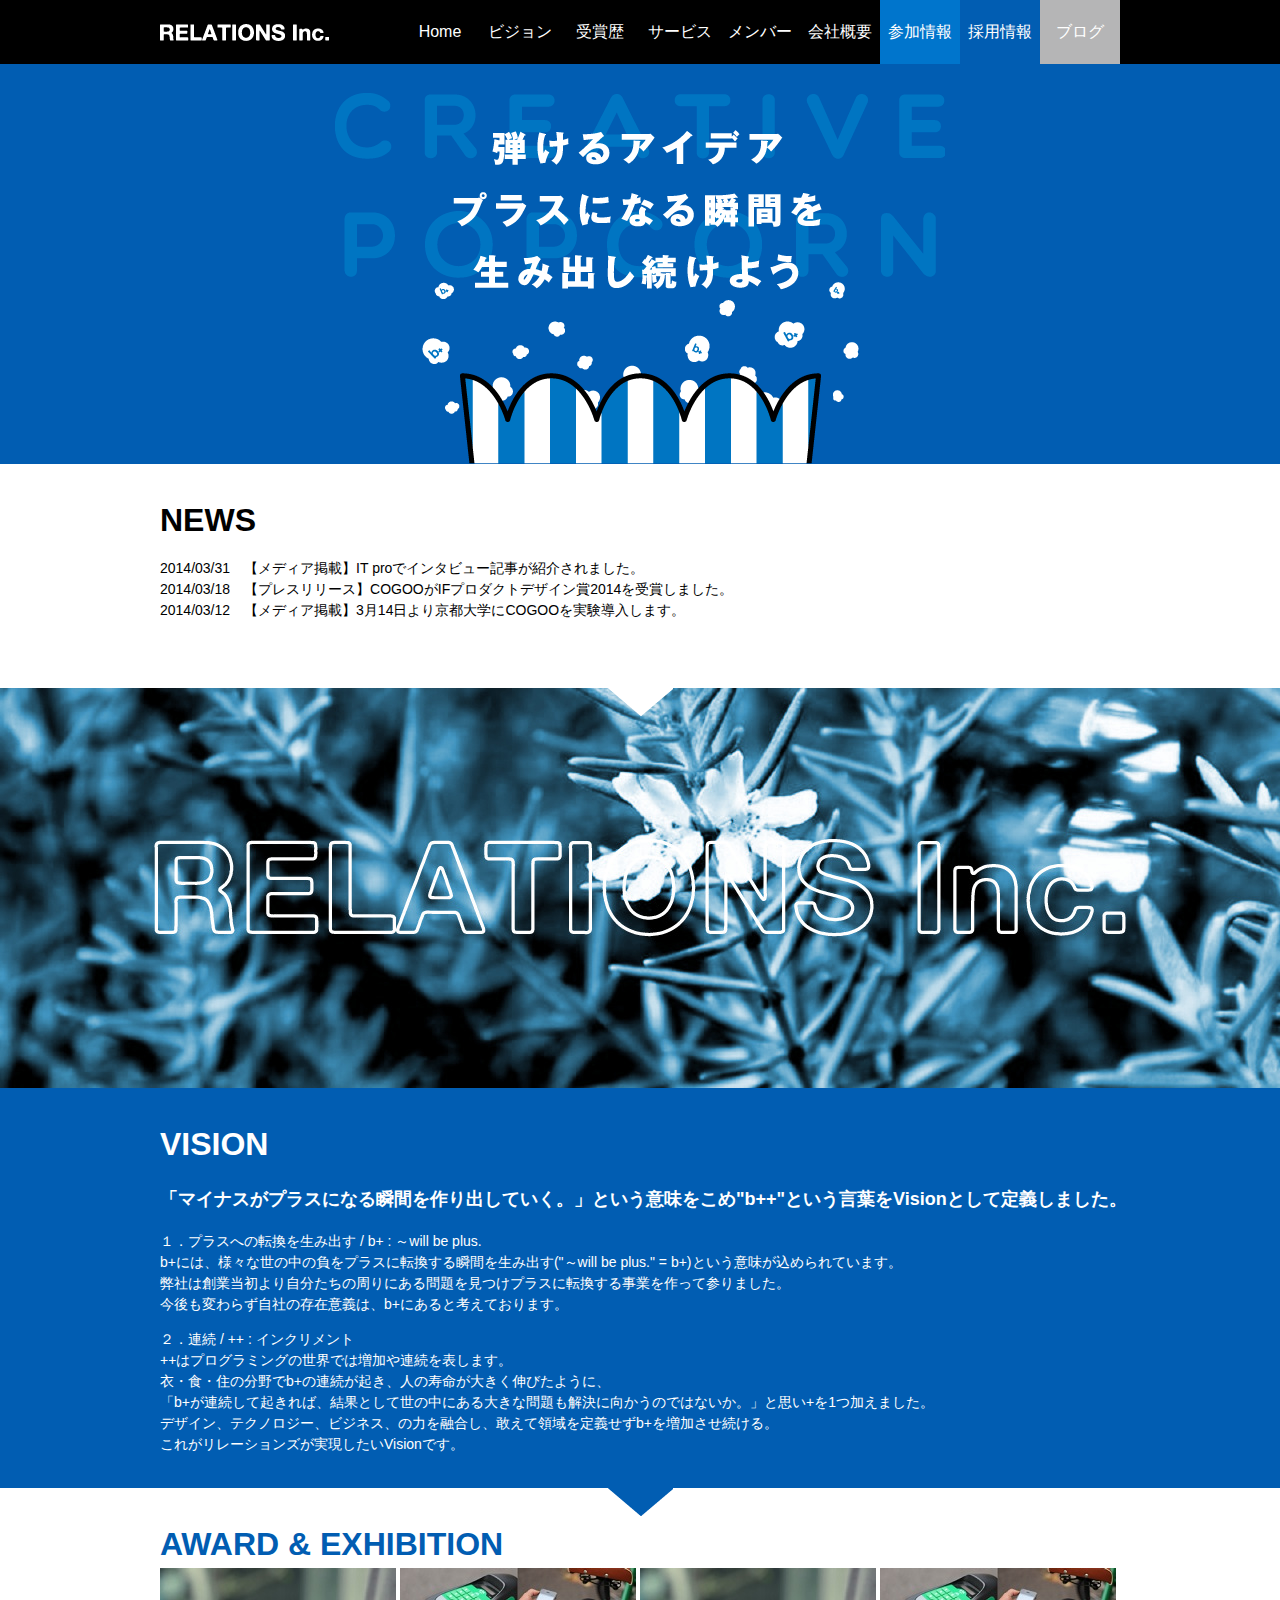
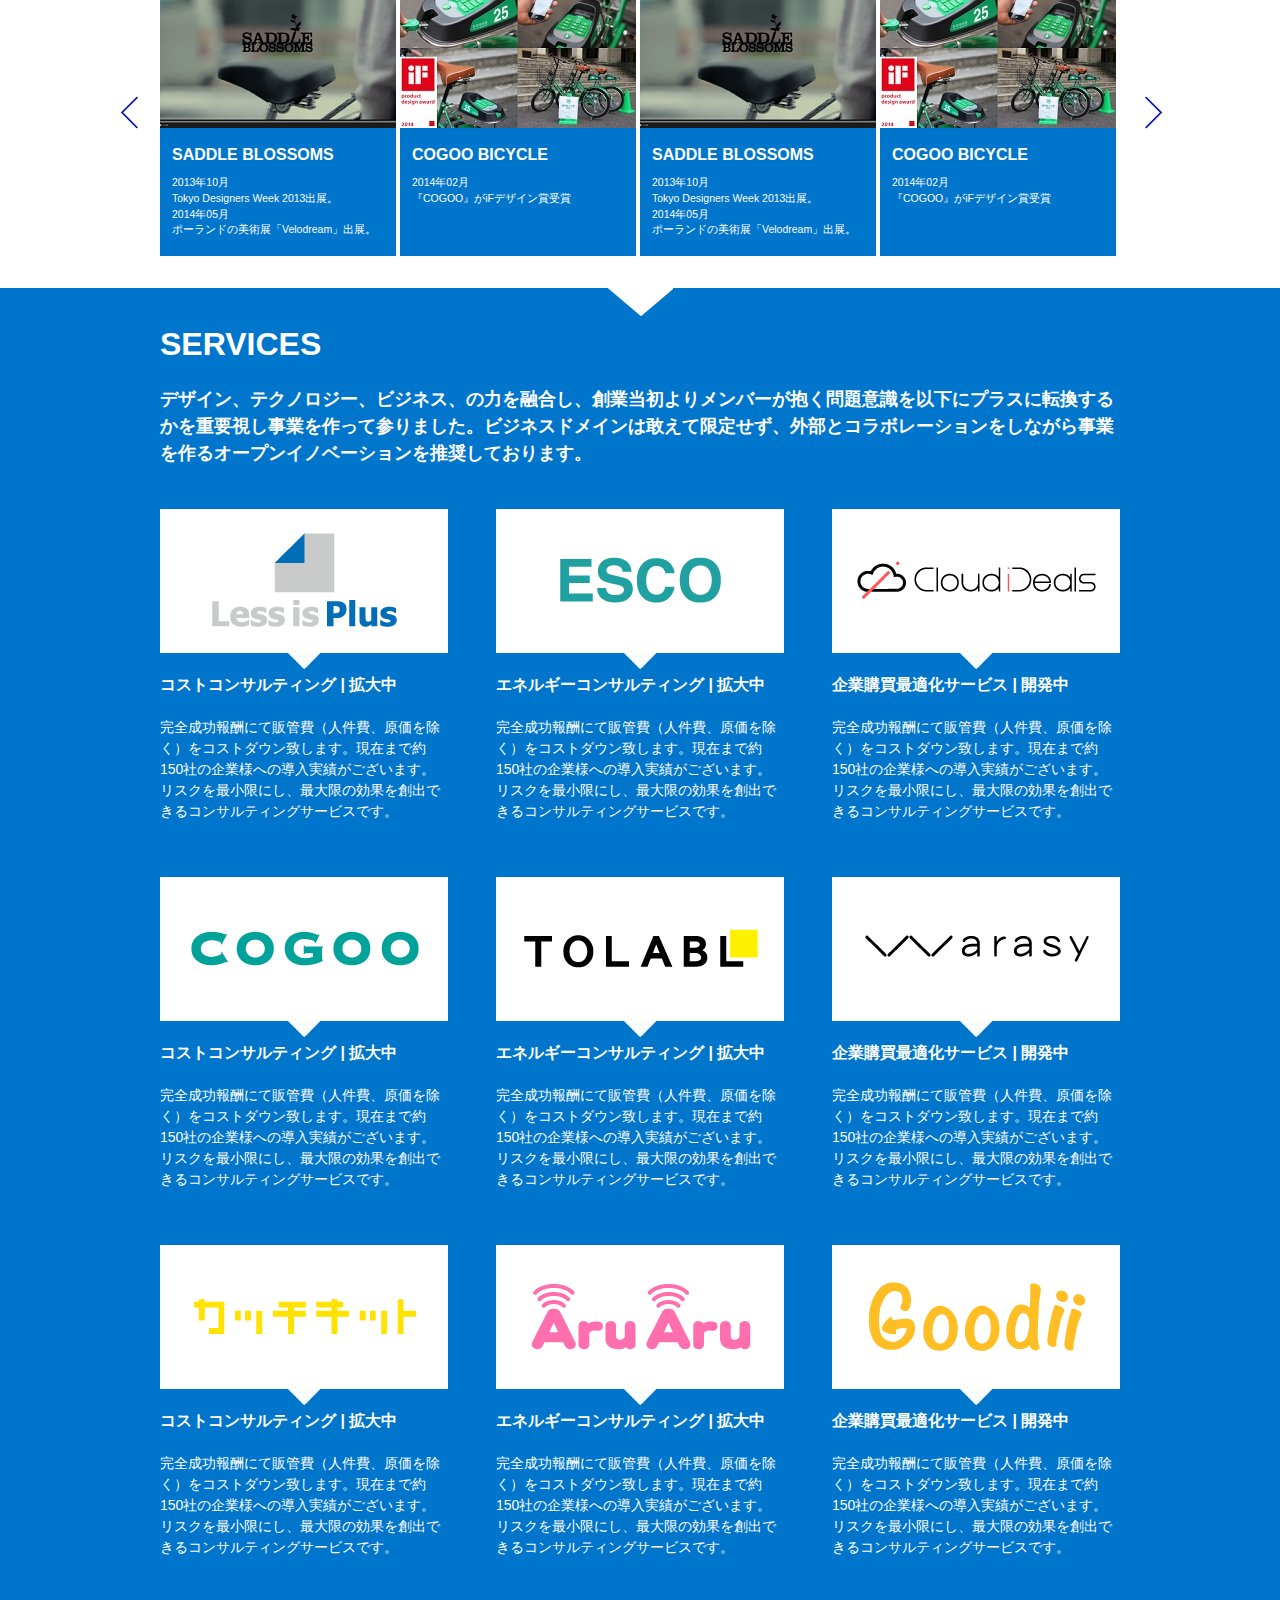
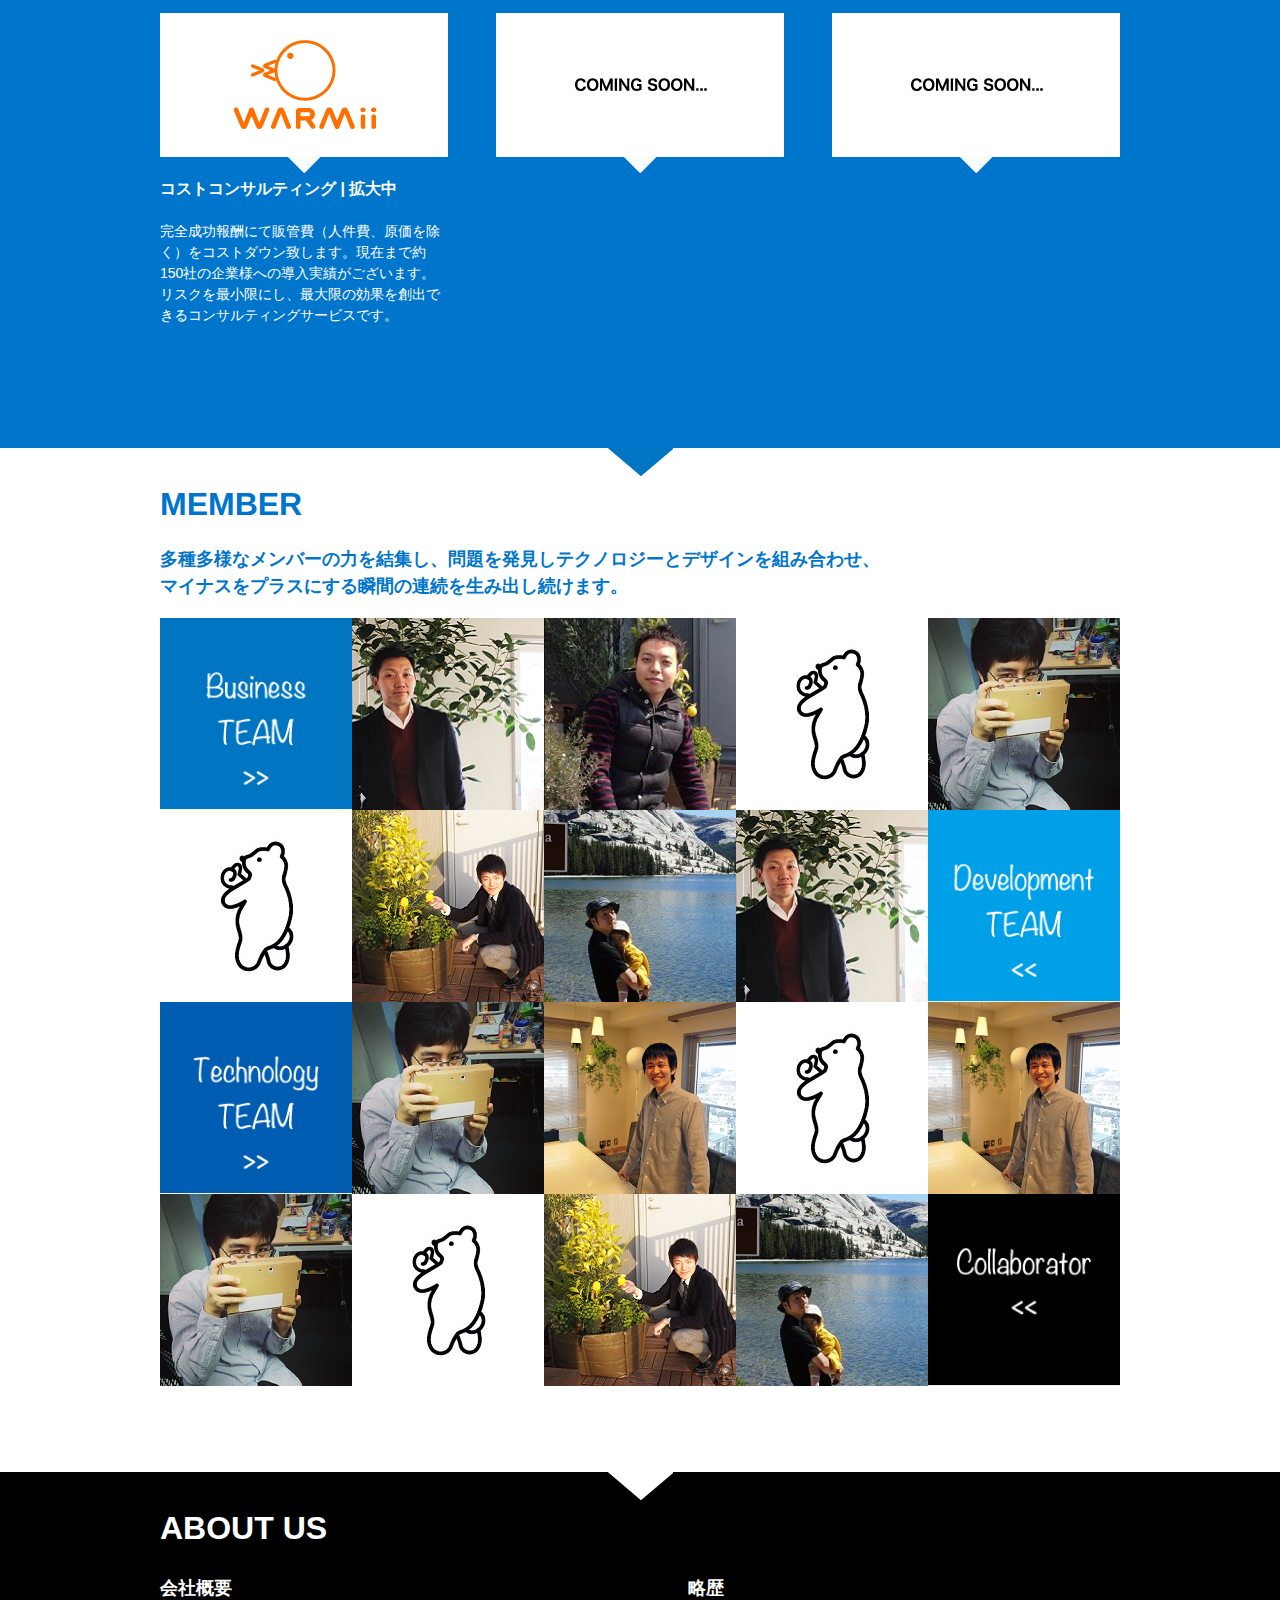
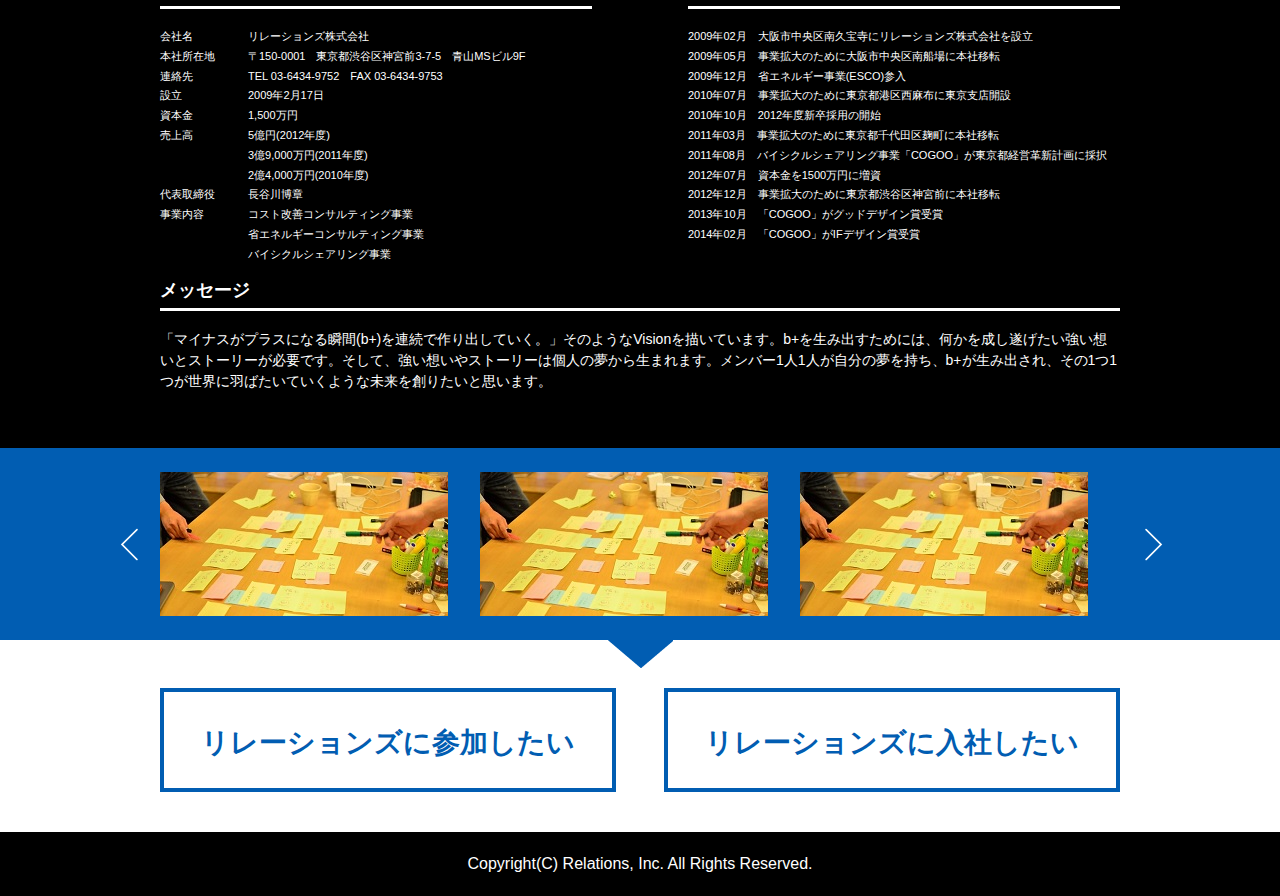
==== index.html @ 0994014a "first." ====
<!DOCTYPE html>
<html lang="ja">

<head>
  	<meta charset="utf-8">
  	<title>Realtions, Inc.</title>
  	<link rel="stylesheet" href="style.css" />
<script type="text/javascript" src="http://ajax.googleapis.com/ajax/libs/jquery/1.10.2/jquery.min.js"></script>
	<script type="text/javascript" src="script.js"></script>
</head>

<body>

<div id="menu">
<div id="menu_inner">
	<div id="logo"></div>
	<ul id="menu_list">
		<li><a href="#home">Home</a></li>
		<li><a href="#vision">ビジョン</a></li>
		<li><a href="#award">受賞歴</a></li>
		<li><a href="#service">サービス</a></li>
		<li><a href="#member">メンバー</a></li>
		<li><a href="#aboutus">会社概要</a></li>
		<li class="join">参加情報</li>
		<li class="recruit">採用情報</li>
		<li class="blog">ブログ</li>
	</ul>
</div>
</div>

<div id="home" class="block">
</div>

<div id="news" class="block">
	<h2>NEWS</h2>
	<p>
		2014/03/31　【メディア掲載】IT proでインタビュー記事が紹介されました。<br />
		2014/03/18　【プレスリリース】COGOOがIFプロダクトデザイン賞2014を受賞しました。<br />
		2014/03/12　【メディア掲載】3月14日より京都大学にCOGOOを実験導入します。<br />
	</p>
</div>

<div id="pic" class="block">
	<div id="pic_arrow" class="block"></div>
</div>

<div id="vision" class="block">
	<h2>VISION</h2>
	<p class="head" style="width:980px">
		「マイナスがプラスになる瞬間を作り出していく。」という意味をこめ"b++"という言葉をVisionとして定義しました。
	</p>
	<p>
		１．プラスへの転換を生み出す / b+ : ～will be plus.<br />
		b+には、様々な世の中の負をプラスに転換する瞬間を生み出す("～will be plus." = b+)という意味が込められています。</br />
		弊社は創業当初より自分たちの周りにある問題を見つけプラスに転換する事業を作って参りました。<br />
		今後も変わらず自社の存在意義は、b+にあると考えております。
	</p>
	<p>
		２．連続 / ++ : インクリメント<br />
		++はプログラミングの世界では増加や連続を表します。<br />
		衣・食・住の分野でb+の連続が起き、人の寿命が大きく伸びたように、<br />
		「b+が連続して起きれば、結果として世の中にある大きな問題も解決に向かうのではないか。」と思い+を1つ加えました。<br />
		デザイン、テクノロジー、ビジネス、の力を融合し、敢えて領域を定義せずb+を増加させ続ける。<br />
		これがリレーションズが実現したいVisionです。
	</p>
</div>

<div id="award" class="block">
	<h2>AWARD & EXHIBITION</h2>
	<div id="award_scroll">
		<div id="award_scr_l"></div>
		<div id="award_scr_c">
			<div id="award_scr_in">
				<div class="award_content">
					<img class="award_img" src="img/award_sb.jpg" />
					<div class="award_text">
						<p class="award_title">SADDLE BLOSSOMS</p>
						<p class="award_detail">
							2013年10月<br />Tokyo Designers Week 2013出展。<br />
							2014年05月<br />ポーランドの美術展「Velodream」出展。<br />
						</p>
					</div>
				</div>
				<div class="award_content">
					<img class="award_img" src="img/award_co_if.jpg" />
					<div class="award_text">
						<p class="award_title">COGOO BICYCLE</p>
						<p class="award_detail">
							2014年02月<br />『COGOO』がiFデザイン賞受賞<br />
						</p>
					</div>
				</div>
				<div class="award_content">
					<img class="award_img" src="img/award_sb.jpg" />
					<div class="award_text">
						<p class="award_title">SADDLE BLOSSOMS</p>
						<p class="award_detail">
							2013年10月<br />Tokyo Designers Week 2013出展。<br />
							2014年05月<br />ポーランドの美術展「Velodream」出展。<br />
						</p>
					</div>
				</div>
				<div class="award_content">
					<img class="award_img" src="img/award_co_if.jpg" />
					<div class="award_text">
						<p class="award_title">COGOO BICYCLE</p>
						<p class="award_detail">
							2014年02月<br />『COGOO』がiFデザイン賞受賞<br />
						</p>
					</div>
				</div>
				<div class="award_content">
					<img class="award_img" src="img/award_sb.jpg" />
					<div class="award_text">
						<p class="award_title">SADDLE BLOSSOMS</p>
						<p class="award_detail">
							2013年10月<br />Tokyo Designers Week 2013出展。<br />
							2014年05月<br />ポーランドの美術展「Velodream」出展。<br />
						</p>
					</div>
				</div>
				<div class="award_content">
					<img class="award_img" src="img/award_co_if.jpg" />
					<div class="award_text">
						<p class="award_title">COGOO BICYCLE</p>
						<p class="award_detail">
							2014年02月<br />『COGOO』がiFデザイン賞受賞<br />
						</p>
					</div>
				</div>
				<div class="award_content">
					<img class="award_img" src="img/award_sb.jpg" />
					<div class="award_text">
						<p class="award_title">SADDLE BLOSSOMS</p>
						<p class="award_detail">
							2013年10月<br />Tokyo Designers Week 2013出展。<br />
							2014年05月<br />ポーランドの美術展「Velodream」出展。<br />
						</p>
					</div>
				</div>
				<div class="award_content">
					<img class="award_img" src="img/award_co_if.jpg" />
					<div class="award_text">
						<p class="award_title">COGOO BICYCLE</p>
						<p class="award_detail">
							2014年02月<br />『COGOO』がiFデザイン賞受賞<br />
						</p>
					</div>
				</div>
			</div>
		</div>
		<div id="award_scr_r"></div>
	</div>
</div>

<div id="service" class="block">
	<h2>SERVICES</h2>
	<p class="head">
		デザイン、テクノロジー、ビジネス、の力を融合し、創業当初よりメンバーが抱く問題意識を以下にプラスに転換するかを重要視し事業を作って参りました。ビジネスドメインは敢えて限定せず、外部とコラボレーションをしながら事業を作るオープンイノベーションを推奨しております。
	</p>
	<table id="services">
		<tr>
			<td><div class="serv_l">
				<div class="logo" style="background-image: url('img/logo_lip.png')"></div>
				<div class="title">コストコンサルティング | 拡大中</div>
				<div class="detail">完全成功報酬にて販管費（人件費、原価を除く）をコストダウン致します。現在まで約150社の企業様への導入実績がございます。リスクを最小限にし、最大限の効果を創出できるコンサルティングサービスです。</div>
			</div></td>
			<td><div class="serv_c">
				<div class="logo" style="background-image: url('img/logo_esco.png')"></div>
				<div class="title">エネルギーコンサルティング | 拡大中</div>
				<div class="detail">完全成功報酬にて販管費（人件費、原価を除く）をコストダウン致します。現在まで約150社の企業様への導入実績がございます。リスクを最小限にし、最大限の効果を創出できるコンサルティングサービスです。</div>
			</div></td>
			<td><div class="serv_r">
				<div class="logo" style="background-image: url('img/logo_cid.png')"></div>
				<div class="title">企業購買最適化サービス | 開発中</div>
				<div class="detail">完全成功報酬にて販管費（人件費、原価を除く）をコストダウン致します。現在まで約150社の企業様への導入実績がございます。リスクを最小限にし、最大限の効果を創出できるコンサルティングサービスです。</div>
			</div></td>
		</tr>
		<tr>
			<td><div class="serv_l">
				<div class="logo" style="background-image: url('img/logo_cogoo.png')"></div>
				<div class="title">コストコンサルティング | 拡大中</div>
				<div class="detail">完全成功報酬にて販管費（人件費、原価を除く）をコストダウン致します。現在まで約150社の企業様への導入実績がございます。リスクを最小限にし、最大限の効果を創出できるコンサルティングサービスです。</div>
			</div></td>
			<td><div class="serv_c">
				<div class="logo" style="background-image: url('img/logo_tolabl.png')"></div>
				<div class="title">エネルギーコンサルティング | 拡大中</div>
				<div class="detail">完全成功報酬にて販管費（人件費、原価を除く）をコストダウン致します。現在まで約150社の企業様への導入実績がございます。リスクを最小限にし、最大限の効果を創出できるコンサルティングサービスです。</div>
			</div></td>
			<td><div class="serv_r">
				<div class="logo" style="background-image: url('img/logo_warasy.png')"></div>
				<div class="title">企業購買最適化サービス | 開発中</div>
				<div class="detail">完全成功報酬にて販管費（人件費、原価を除く）をコストダウン致します。現在まで約150社の企業様への導入実績がございます。リスクを最小限にし、最大限の効果を創出できるコンサルティングサービスです。</div>
			</div></td>
		</tr>
		<tr>
			<td><div class="serv_l">
				<div class="logo" style="background-image: url('img/logo_kit.png')"></div>
				<div class="title">コストコンサルティング | 拡大中</div>
				<div class="detail">完全成功報酬にて販管費（人件費、原価を除く）をコストダウン致します。現在まで約150社の企業様への導入実績がございます。リスクを最小限にし、最大限の効果を創出できるコンサルティングサービスです。</div>
			</div></td>
			<td><div class="serv_c">
				<div class="logo" style="background-image: url('img/logo_aru.png')"></div>
				<div class="title">エネルギーコンサルティング | 拡大中</div>
				<div class="detail">完全成功報酬にて販管費（人件費、原価を除く）をコストダウン致します。現在まで約150社の企業様への導入実績がございます。リスクを最小限にし、最大限の効果を創出できるコンサルティングサービスです。</div>
			</div></td>
			<td><div class="serv_r">
				<div class="logo" style="background-image: url('img/logo_goodii.png')"></div>
				<div class="title">企業購買最適化サービス | 開発中</div>
				<div class="detail">完全成功報酬にて販管費（人件費、原価を除く）をコストダウン致します。現在まで約150社の企業様への導入実績がございます。リスクを最小限にし、最大限の効果を創出できるコンサルティングサービスです。</div>
			</div></td>
		</tr>
		<tr>
			<td><div class="serv_l">
				<div class="logo" style="background-image: url('img/logo_warmii.png')"></div>
				<div class="title">コストコンサルティング | 拡大中</div>
				<div class="detail">完全成功報酬にて販管費（人件費、原価を除く）をコストダウン致します。現在まで約150社の企業様への導入実績がございます。リスクを最小限にし、最大限の効果を創出できるコンサルティングサービスです。</div>
			</div></td>
			<td><div class="serv_c">
				<div class="logo" style="background-image: url('img/logo_comingsoon.png')"></div>
				<div class="title"></div>
				<div class="detail"></div>
			</div></td>
			<td><div class="serv_r">
				<div class="logo" style="background-image: url('img/logo_comingsoon.png')"></div>
				<div class="title"></div>
				<div class="detail"></div>
			</div></td>
		</tr>
	</table>
</div>

<div id="member" class="block">
	<h2>MEMBER</h2>
	<p class="head">
		多種多様なメンバーの力を結集し、問題を発見しテクノロジーとデザインを組み合わせ、<br />
		マイナスをプラスにする瞬間の連続を生み出し続けます。
	</p>
	<table id="member_table">
		<tr>
			<td><img class="member_title" src="img/member_1.png" /></td>
			<td><img class="member" src="img/mem_hasegawa.jpg" />
				<div class="member">
					取締役 / プロデューサー<br />野田 雷太<br />Raita Noda<br /><br />
					コンサルティング事業(Less is Plus)の立ち上げ、事業部統轄を担う。
				</div>
			</td>
			<td><img class="member" src="img/mem_fukasawa.jpg" /><div class="member">
				<div class="member">
					取締役 / プロデューサー<br />野田 雷太<br />Raita Noda<br /><br />
					コンサルティング事業(Less is Plus)の立ち上げ、事業部統轄を担う。
				</div>
			</td>
			<td><img class="member" src="img/mem_cogoo.jpg" /><div class="member">
				<div class="member">
					取締役 / プロデューサー<br />野田 雷太<br />Raita Noda<br /><br />
					コンサルティング事業(Less is Plus)の立ち上げ、事業部統轄を担う。
				</div>
			</td>
			<td><img class="member" src="img/mem_kubara.jpg" /><div class="member">
				<div class="member">
					取締役 / プロデューサー<br />野田 雷太<br />Raita Noda<br /><br />
					コンサルティング事業(Less is Plus)の立ち上げ、事業部統轄を担う。
				</div>
			</td>
		</tr>
		<tr>
			<td><img class="member" src="img/mem_cogoo.jpg" /><div class="member">
				<div class="member">
					取締役 / プロデューサー<br />野田 雷太<br />Raita Noda<br /><br />
					コンサルティング事業(Less is Plus)の立ち上げ、事業部統轄を担う。
				</div>
			</td>
			<td><img class="member" src="img/mem_takahashi.jpg" /><div class="member">
				<div class="member">
					取締役 / プロデューサー<br />野田 雷太<br />Raita Noda<br /><br />
					コンサルティング事業(Less is Plus)の立ち上げ、事業部統轄を担う。
				</div>
			</td>
			<td><img class="member" src="img/mem_imanishi.jpg" /><div class="member">
				<div class="member">
					取締役 / プロデューサー<br />野田 雷太<br />Raita Noda<br /><br />
					コンサルティング事業(Less is Plus)の立ち上げ、事業部統轄を担う。
				</div>
			</td>
			<td><img class="member" src="img/mem_hasegawa.jpg" /><div class="member">
				<div class="member">
					取締役 / プロデューサー<br />野田 雷太<br />Raita Noda<br /><br />
					コンサルティング事業(Less is Plus)の立ち上げ、事業部統轄を担う。
				</div>
			</td>
			<td><img class="member_title" src="img/member_2.png" /></td>
		</tr>
		<tr>
			<td><img class="member_title" src="img/member_3.png" /></td>
			<td><img class="member" src="img/mem_kubara.jpg" /><div class="member">
				<div class="member">
					取締役 / プロデューサー<br />野田 雷太<br />Raita Noda<br /><br />
					コンサルティング事業(Less is Plus)の立ち上げ、事業部統轄を担う。
				</div>
			</td>
			<td><img class="member" src="img/mem_nakamura.jpg" /><div class="member">
				<div class="member">
					取締役 / プロデューサー<br />野田 雷太<br />Raita Noda<br /><br />
					コンサルティング事業(Less is Plus)の立ち上げ、事業部統轄を担う。
				</div>
			</td>
			<td><img class="member" src="img/mem_cogoo.jpg" /><div class="member">
				<div class="member">
					取締役 / プロデューサー<br />野田 雷太<br />Raita Noda<br /><br />
					コンサルティング事業(Less is Plus)の立ち上げ、事業部統轄を担う。
				</div>
			</td>
			<td><img class="member" src="img/mem_nakamura.jpg" /><div class="member">
				<div class="member">
					取締役 / プロデューサー<br />野田 雷太<br />Raita Noda<br /><br />
					コンサルティング事業(Less is Plus)の立ち上げ、事業部統轄を担う。
				</div>
			</td>
		</tr>
		<tr>
			<td><img class="member" src="img/mem_kubara.jpg" /><div class="member">
				<div class="member">
					取締役 / プロデューサー<br />野田 雷太<br />Raita Noda<br /><br />
					コンサルティング事業(Less is Plus)の立ち上げ、事業部統轄を担う。
				</div>
			</td>
			<td><img class="member" src="img/mem_cogoo.jpg" /><div class="member">
				<div class="member">
					取締役 / プロデューサー<br />野田 雷太<br />Raita Noda<br /><br />
					コンサルティング事業(Less is Plus)の立ち上げ、事業部統轄を担う。
				</div>
			</td>
			<td><img class="member" src="img/mem_takahashi.jpg" /><div class="member">
				<div class="member">
					取締役 / プロデューサー<br />野田 雷太<br />Raita Noda<br /><br />
					コンサルティング事業(Less is Plus)の立ち上げ、事業部統轄を担う。
				</div>
			</td>
			<td><img class="member" src="img/mem_imanishi.jpg" /><div class="member">
				<div class="member">
					取締役 / プロデューサー<br />野田 雷太<br />Raita Noda<br /><br />
					コンサルティング事業(Less is Plus)の立ち上げ、事業部統轄を担う。
				</div>
			</td>
			<td><img class="member_title" src="img/member_4.png" /></td>
		</tr>
	</table>
</div>

<div id="aboutus" class="block">
	<h2>ABOUT US</h2>
	<div id="about_com">
		<p class="about_head">会社概要</p>
		<table id="about_com_detail">
			<tr>
				<td>会社名</td>
				<td>リレーションズ株式会社</td>
			</tr><tr>
				<td>本社所在地</td>
				<td>〒150-0001　東京都渋谷区神宮前3-7-5　青山MSビル9F</td>
			</tr><tr>
				<td>連絡先</td>
				<td>TEL 03-6434-9752　FAX 03-6434-9753</td>
			</tr><tr>
				<td>設立</td>
				<td>2009年2月17日</td>
			</tr><tr>
				<td>資本金</td>
				<td>1,500万円</td>
			</tr><tr>
				<td>売上高</td>
				<td>5億円(2012年度)<br />3億9,000万円(2011年度)<br />2億4,000万円(2010年度)</td>
			</tr><tr>
				<td>代表取締役</td>
				<td>長谷川博章</td>
			</tr><tr>
				<td>事業内容</td>
				<td>コスト改善コンサルティング事業<br />省エネルギーコンサルティング事業<br />バイシクルシェアリング事業</td>
			</tr>
		</table>
	</div>
	<div id="about_his">
		<p class="about_head">略歴</p>
		<p class="about_detail">
			2009年02月　大阪市中央区南久宝寺にリレーションズ株式会社を設立<br />
			2009年05月　事業拡大のために大阪市中央区南船場に本社移転<br />
			2009年12月　省エネルギー事業(ESCO)参入<br />
			2010年07月　事業拡大のために東京都港区西麻布に東京支店開設<br />
			2010年10月　2012年度新卒採用の開始<br />
			2011年03月　事業拡大のために東京都千代田区麹町に本社移転<br />
			2011年08月　バイシクルシェアリング事業「COGOO」が東京都経営革新計画に採択<br />
			2012年07月　資本金を1500万円に増資<br />
			2012年12月　事業拡大のために東京都渋谷区神宮前に本社移転<br />
			2013年10月　「COGOO」がグッドデザイン賞受賞<br />
			2014年02月　「COGOO」がIFデザイン賞受賞<br />
		</p>
	</div>
	<div id="about_mes">
		<p class="about_head">メッセージ</p>
		<p>「マイナスがプラスになる瞬間(b+)を連続で作り出していく。」そのようなVisionを描いています。b+を生み出すためには、何かを成し遂げたい強い想いとストーリーが必要です。そして、強い想いやストーリーは個人の夢から生まれます。メンバー1人1人が自分の夢を持ち、b+が生み出され、その1つ1つが世界に羽ばたいていくような未来を創りたいと思います。</p>
	</div>
</div>

<div id="about_pic" class="block">
	<div id="about_scroll">
		<div id="about_scr_l"></div>
		<div id="about_scr_c">
			<div id="about_scr_in">
				<div class="about_content">
					<img class="about_img" src="img/about_pic_01.jpg" />
				</div>
				<div class="about_content">
					<img class="about_img" src="img/about_pic_01.jpg" />
				</div>
				<div class="about_content">
					<img class="about_img" src="img/about_pic_01.jpg" />
				</div>
				<div class="about_content">
					<img class="about_img" src="img/about_pic_01.jpg" />
				</div>
				<div class="about_content">
					<img class="about_img" src="img/about_pic_01.jpg" />
				</div>
				<div class="about_content">
					<img class="about_img" src="img/about_pic_01.jpg" />
				</div>
			</div>
		</div>
		<div id="about_scr_r"></div>
	</div>
</div>

<div id="join" class="block">
	<div id="join_join" class="block">リレーションズに参加したい</div>
	<div id="join_recruit" class="block">リレーションズに入社したい</div>
</div>

<div id="footer" class="block">
	Copyright(C) Relations, Inc. All Rights Reserved.
</div>

<script type="text/javascript">
//ページ内リンク、#非表示。スムーズスクロール
  $('a[href^=#]').click(function(){
    var speed = 500;
    var href= $(this).attr("href");
    var target = $(href == "#" || href == "" ? 'html' : href);
    var position = target.offset().top-64;
    $("html, body").animate({scrollTop:position}, speed, "swing");
    return false;
  });
</script>

</body>
</html>
---- style.css ----
﻿/*
color-table:
#0075CC
#015DB2
#B5B5B6
#000000
*/

body{
	margin: 0;
	border: 0;
	padding: 0;
	padding-top: 64px;
	background-color: #FFFFFF;

	font-family: 'Arial', 'Helvetica', 'ヒラギノ角ゴ', 'メイリオ';
	font-size: 14px;
}

div{
	margin: 0;
	border: 0;
	padding: 0;
	background-repeat: no-repeat;
	background-position: center;
}

table{
	margin: 0;
	border: 0;
	padding: 0;
	border-collapse: collapse;
}

p{
	margin: 1em 0;
	border: 0;
	padding: 0;
	line-height: 1.5em;
}

p.head{
	font-size: 18px;
	font-weight: bold;
	line-height: 1.5em;
}

h2{
	margin: 0;
	border: 0;
	padding: 1em 0 0 0;
	font-size: 32px;
	line-height: 1.5em;
}

h3{
	margin: 0;
	border: 0;
	padding: 0;
	font-size: 16px;
	line-height: 1.5em;
}

div.block{
	margin: 0 auto;
	padding: 0 160px;
	width: 960px;
}

div.arrow{
	height: 16px;
}

div#menu{
	position: fixed !important;
	position: absolute;
	margin: 0 auto;
	left: 0px;
	top: 0px;
	width: 100%;
	height: 64px;
	z-index: 99;
	color: #FFFFFF;
	background-color: #000000;
}

div#menu_inner{
	position: relative;
	margin: 0 auto;
	width: 960px;
	height: 100%;
	z-index: 99;
	color: #FFFFFF;
	background-color: #000000;
}

div#home{
	height: 400px;
	background-color: #015DB2;
	background-image: url('img/top_popcorn.png');
	background-position: center bottom;
}

div#news{
	height: 224px;
	color: #000000;
}

div#pic{
	height: 400px;
	background-color: #0075CC;
	background-image: url('img/rel_pic.jpg');
}

div#vision{
	height: 400px;
	color: #FFFFFF;
	background-color: #015DB2;
}

div#award{
	height: 400px;
	color: #015DB2;
	background-image: url('img/arrow_blue.png');
	background-position: center top;
}

div#service{
	height: 1760px;
	color: #FFFFFF;
	background-color: #0075CC;
	background-image: url('img/arrow_white.png');
	background-position: center top;
}

div#member{
	height: 1024px;
	color: #0075CC;
	background-image: url('img/arrow_blue2.png');
	background-position: center top;
}

div#aboutus{
	height: 576px;
	color: #FFFFFF;
	background-color: #000000;
	background-image: url('img/arrow_white.png');
	background-position: center top;
}

div#join{
	height: 192px;
	color: #015DB2;
	background-color: #FFFFFF;
	background-image: url('img/arrow_blue.png');
	background-position: center top;
}

div#footer{
	height: 64px;
	color: #FFFFFF;
	background-color: #000000;
	background-image: '';
	text-align: center;
	font-size: 16px;
	line-height: 64px;
}



div#logo{
	float: left;
	width: 240px;
	height: 100%;
	background-color: #000000;
	background-image: url('img/header_logo.png');
	background-position: left center;
}

ul#menu_list{
	float: left;
	margin: 0;
	border: 0;
	padding: 0;
	width: 720px;
	height: 100%;
	list-style-type: none;
}

ul#menu_list li{
	display: block;
	float: left;
	margin: 0;
	border: 0;
	padding: 0;
	width: 80px;
	height: 100%;
	color: #FFFFFF;
	background-color: #000000;
	font-size: 16px;
	text-align: center;
	line-height: 64px;
}

ul#menu_list li.join{
	background-color: #0075CC;
}

ul#menu_list li.recruit{
	background-color: #015DB2;
}

ul#menu_list li.blog{
	background-color: #B5B5B6;
}

ul#menu_list a{
	display: block;
	float: left;
	margin: 0;
	border: 0;
	padding: 0;
	width: 80px;
	height: 100%;
	color: #FFFFFF;
	font-size: 16px;
	text-align: center;
	line-height: 64px;
	text-decoration: none;
}

ul#menu_list a:hover{
	color: #000000;
	background-color: #FFFFFF;
	text-decoration: none;
}



div#pic_arrow{
	margin: 0 auto;
	width: 128px;
	height: 32px;
	background-image: url('img/arrow_white.png');
	background-position: center top;
}



div#award_scroll{
	margin-left: -64px;
	width: 1088px;
	height: 288px;
}

div#award_scr_l{
	float: left;
	width: 64px;
	height: 288px;
	background-image: url('img/arrow_left.png');
	background-position: center;
}

div#award_scr_c{
	position: relative;
	overflow: hidden;
	float: left;
	width: 960px;
	height: 288px;
}

div#award_scr_r{
	float: left;
	width: 64px;
	height: 288px;
	background-image: url('img/arrow_right.png');
	background-position: center;
}

div#award_scr_in{
	position: absolute;
	width: 1920px;
	height: 288px;
	background-color: #FFFFFF;
}

div.award_content{
	float: left;
	margin-right: 4px;
	width: 236px;
	height: 288px;
	background-color: #0075CC;
}

img.award_img{
	width: 236px;
	height: 160px;
	background-position: center;
}

div.award_text{
	padding: 12px;
	width: 212px;
	height: 102px;
	color: #FFFFFF;
	background-color: #0075CC;
}

p.award_title{
	margin: 0;
	border: 0;
	padding: 0;
	font-size: 16px;
	font-weight: bold;
	line-height: 1.5em;
}

p.award_detail{
	margin: 0;
	margin-top: 8px;
	border: 0;
	padding: 0;
	font-size: 10.5px;
	line-height: 1.5em;
}



table#services tr{
	margin: 0;
	border: 0;
	padding: 0;
	width: 960px;
	height: 368px;
}

table#services td{
	margin: 0;
	border: 0;
	padding: 0;
	width: 320px;
	height: 320px;
}

table#services div.serv_l{
	width: 288px;
	margin-left: 0px;
	margin-right: auto;
}

table#services div.serv_c{
	width: 288px;
	margin-left: auto;
	margin-right: auto;
}

table#services div.serv_r{
	width: 288px;
	margin-left: auto;
	margin-right: 0px;
}

table#services div.logo{
	width: 288px;
	height: 144px;
	background-color: #FFFFFF;
	background-position: center top;
}

table#services div.title{
	width: 288px;
	height: 64px;
	background-image: url('img/arrow_white_32x16.png');
	background-position: center top;
	font-size: 16px;
	font-weight: bold;
	line-height: 64px;
}

table#services div.detail{
	width: 288px;
	height: 112px;
	line-height: 1.5em;
}

table#member_table tr{
	margin: 0;
	border: 0;
	padding: 0;
	width: 960px;
	height: 192px;
}

table#member_table td{
	position: relative;
	margin: 0;
	border: 0;
	padding: 0;
	width: 192px;
	height: 192px;
	background-color: #000000;
}

table#member_table img.member_title{
	position: absolute;
	margin: 0;
	border: 0;
	padding: 0;
	left: 0px;
	top: 0px;
	width: 192px;
	height: 192px;
	z-index: 3;
	background-position: center center;
}

table#member_table img.member{
	position: absolute;
	margin: 0;
	border: 0;
	padding: 0;
	left: 0px;
	top: 0px;
	width: 192px;
	height: 192px;
	z-index: 3;
	background-position: center center;
}

table#member_table img.member:hover{
	filter: alpha(opacity=25);
	-moz-opacity:0.25;
	opacity:0.25;
}

table#member_table div.member{
	position: absolute;
	margin: 0;
	border: 0;
	padding: 24px;
	left: 0px;
	top: 0px;
	z-index: 2;
	width: 144px;
	height: 144px;
	color: #FFFFFF;
	font-size: 12px;
	font-weight: bold;
	line-height: 1.5em;
}



div#about_com{
	float: left;
	width: 432px;
	height: 320px;
	color: #FFFFFF;
	background-color: #000000;
}

table#about_com_detail td{
	margin: 0;
	border: 0;
	padding: 0;
	padding-right: 3em;
	vertical-align: top;
	font-size: 11px;
	line-height: 1.8em;
}

div#about_his{
	float: right;
	width: 432px;
	height: 320px;
	color: #FFFFFF;
	background-color: #000000;
}

p.about_head{
	border-bottom: 3px #FFFFFF solid;
	font-size: 18px;
	font-weight: bold;
	line-height: 2em;
}

p.about_detail{
	font-size: 11px;
	line-height: 1.8em;
}

div#about_mes{
	clear: both;
	width: 960px;
	height: 128px;
	color: #FFFFFF;
	background-color: #000000;
}

div#about_mes{
	clear: both;
	width: 960px;
	height: 128px;
	color: #FFFFFF;
	background-color: #000000;
}



div#about_pic{
	clear: both;
	padding-top: 24px;
	width: 960px;
	height: 168px;
	color: #FFFFFF;
	background-color: #015DB2;
}

div#about_scroll{
	margin-left: -64px;
	width: 1088px;
	height: 144px;
}

div#about_scr_l{
	float: left;
	width: 64px;
	height: 144px;
	background-image: url('img/arrow_left_w.png');
	background-position: center;
}

div#about_scr_c{
	position: relative;
	overflow: hidden;
	float: left;
	width: 960px;
	height: 144px;
}

div#about_scr_r{
	float: left;
	width: 64px;
	height: 144px;
	background-image: url('img/arrow_right_w.png');
	background-position: center;
}

div#about_scr_in{
	position: absolute;
	width: 1920px;
	height: 144px;
}

div.about_content{
	float: left;
	margin-right: 32px;
	width: 288px;
	height: 144px;
	background-color: #0075CC;
}

img.about_img{
	width: 288px;
	height: 144px;
	background-position: center;
}



div#join_join{
	float: left;
	margin-top: 48px;
	border: 4px #015DB2 solid;
	padding: 32px;
	width: 384px;
	height: 32px;
	color: #015DB2;
	background-color: #FFFFFF;
	font-size: 28px;
	font-weight: bold;
	text-align: center;
	vertical-align: middle;
}

div#join_join:hover{
	color: #FFFFFF;
	background-color: #0075CC;
}

div#join_recruit{
	float: right;
	margin-top: 48px;
	border: 4px #015DB2 solid;
	padding: 32px;
	width: 384px;
	height: 32px;
	color: #015DB2;
	background-color: #FFFFFF;
	font-size: 28px;
	font-weight: bold;
	text-align: center;
	vertical-align: middle;
}

div#join_recruit:hover{
	color: #FFFFFF;
	background-color: #0075CC;
}
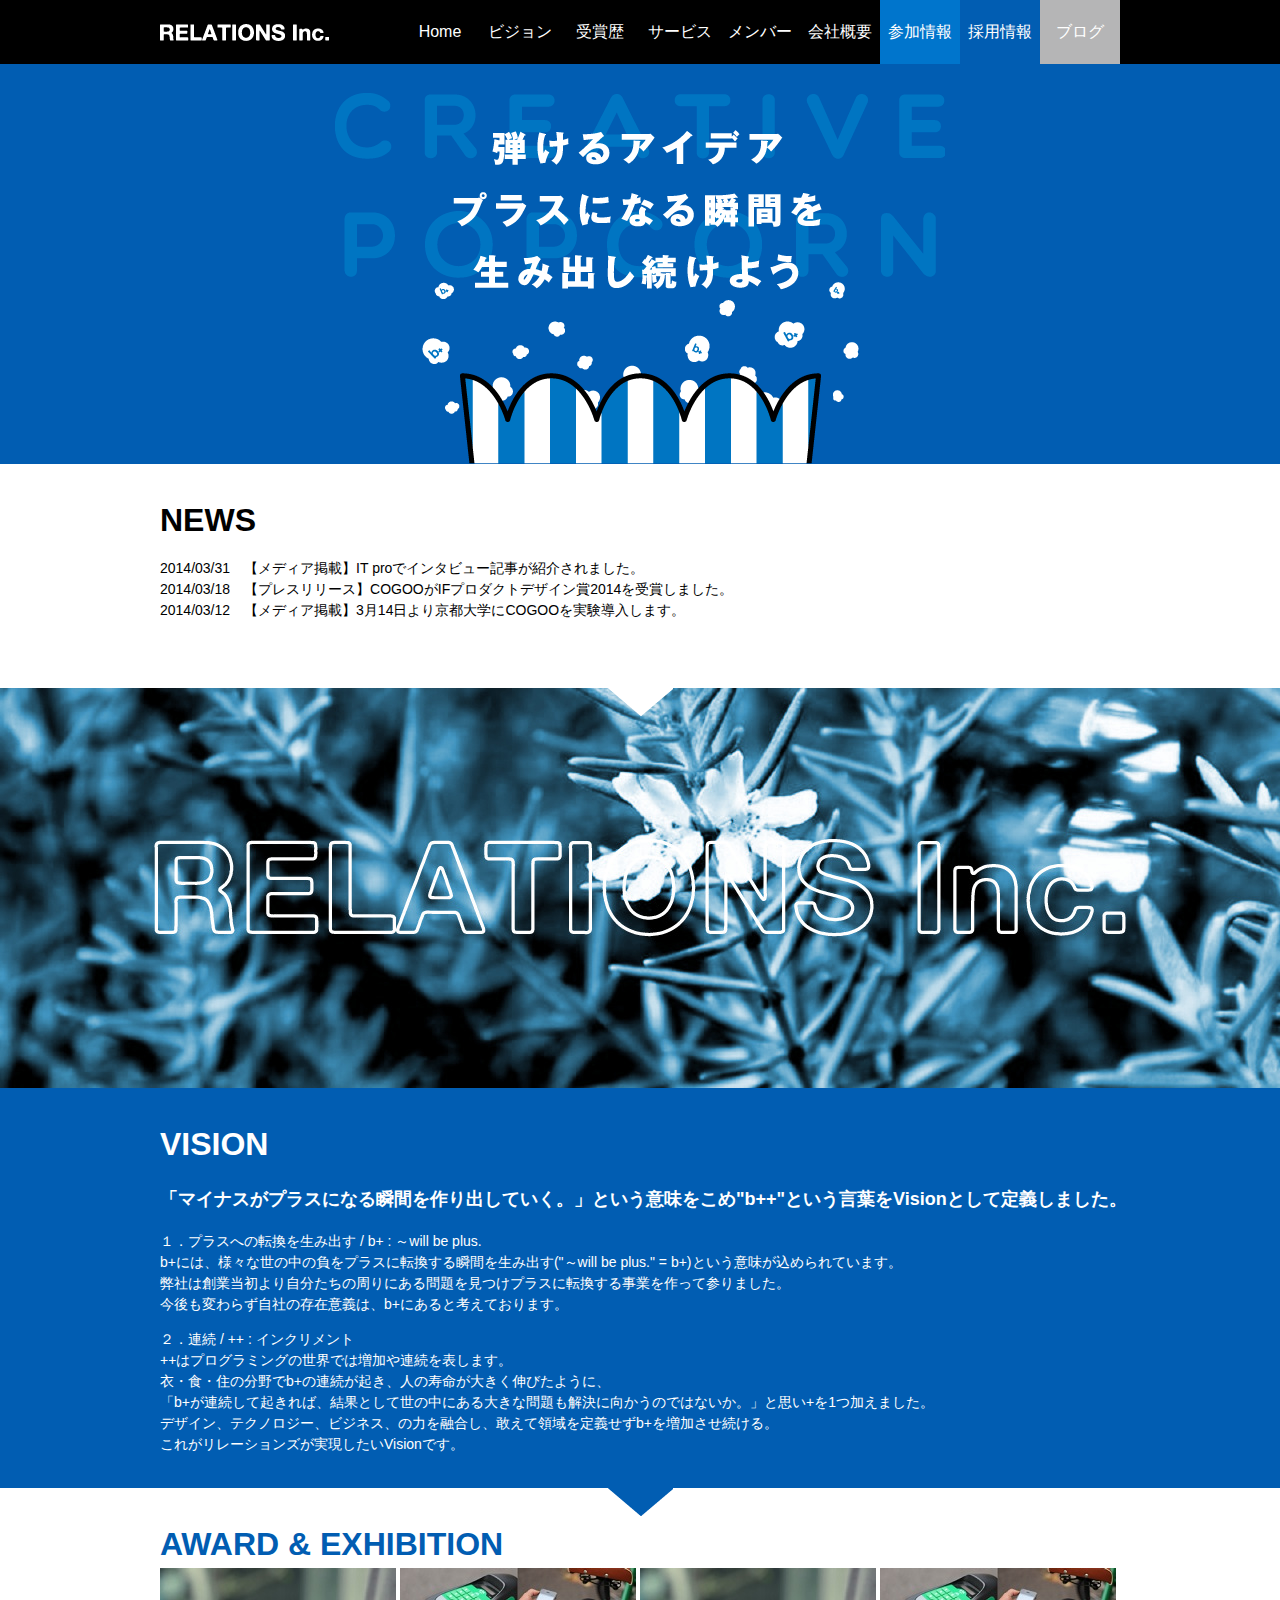
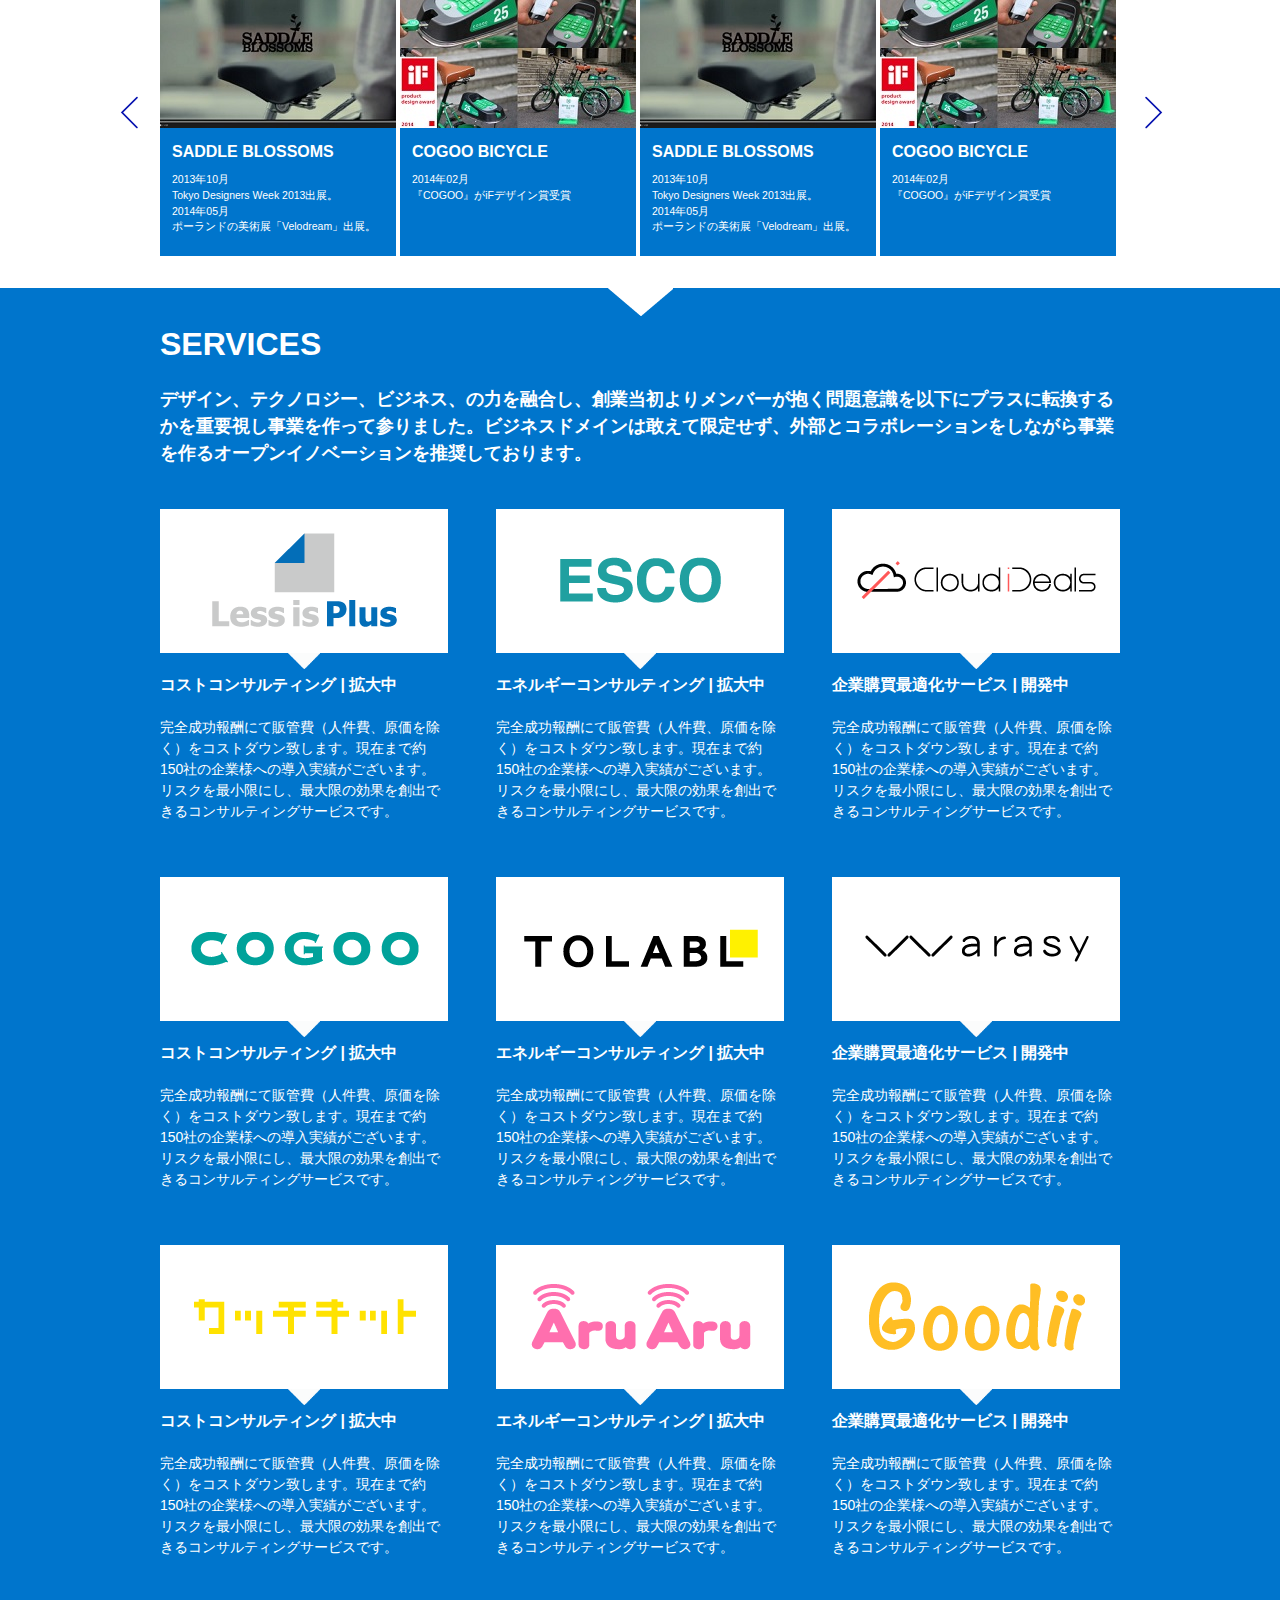
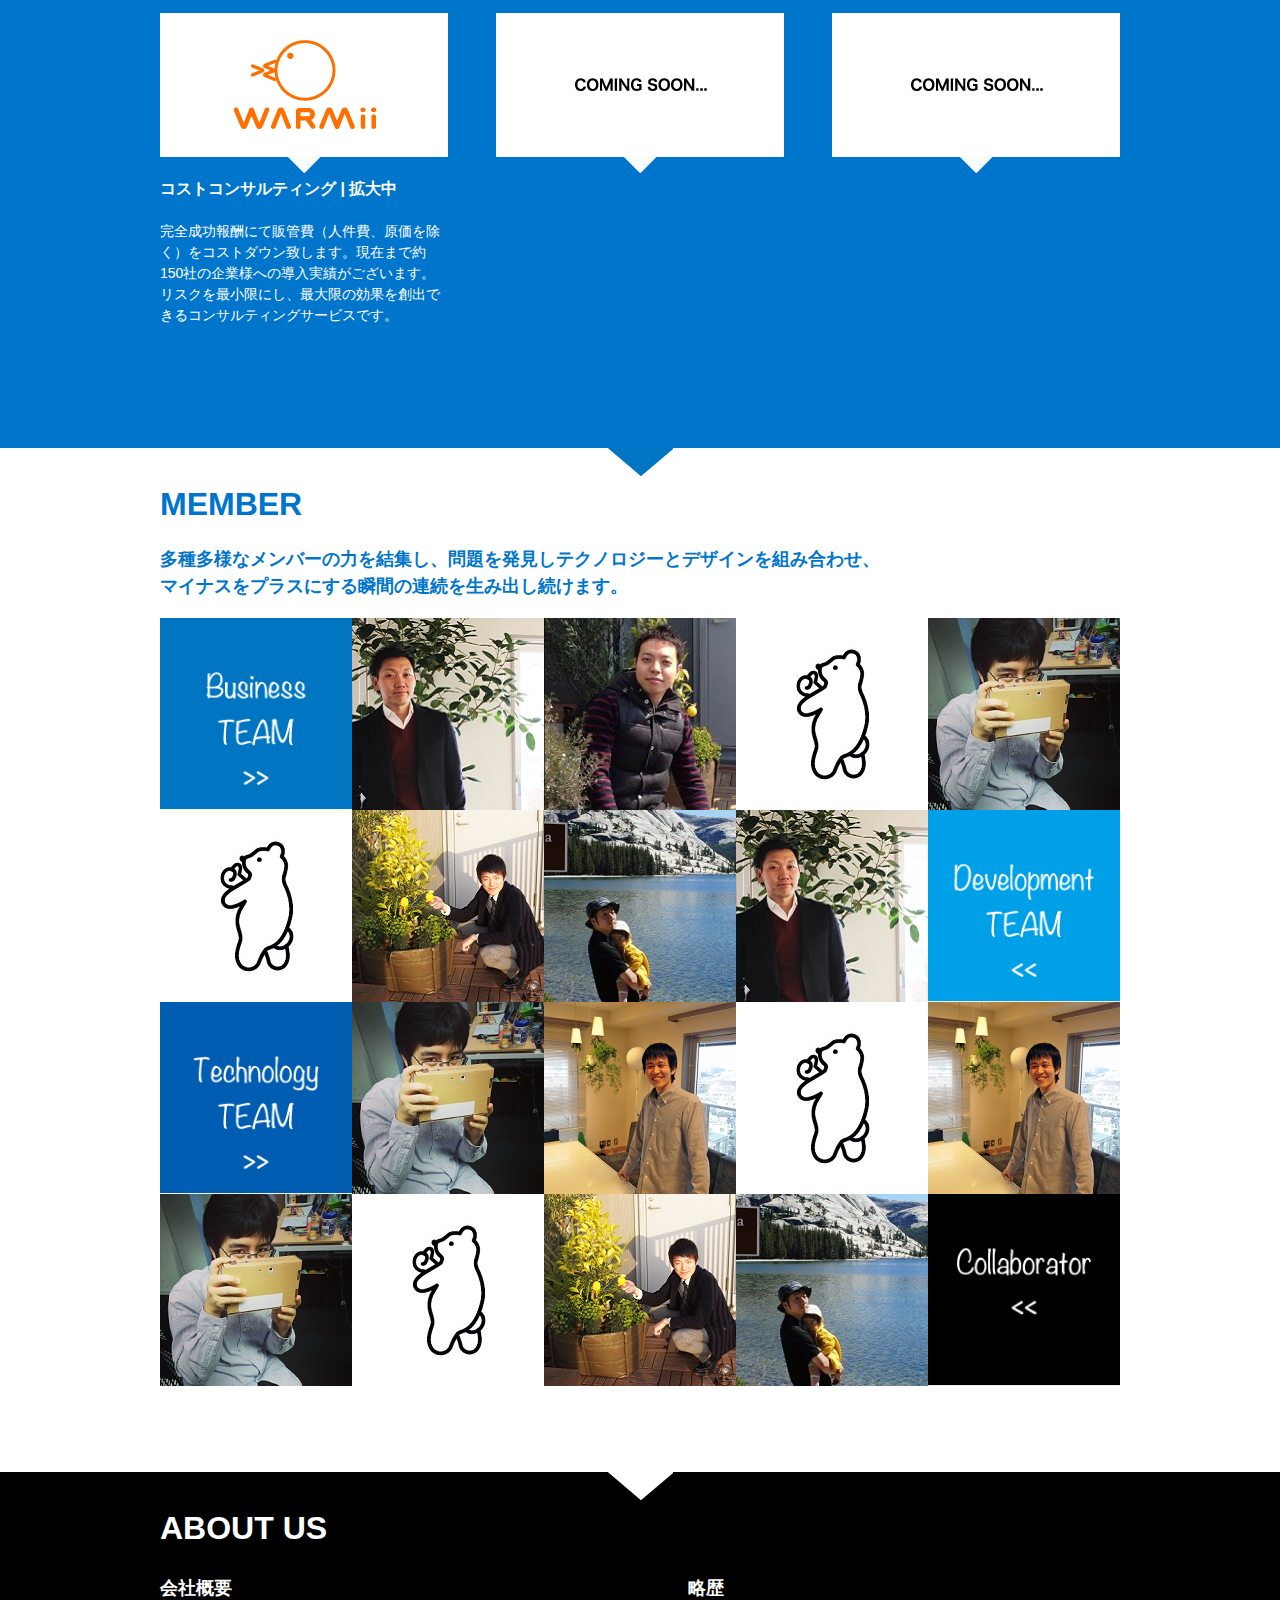
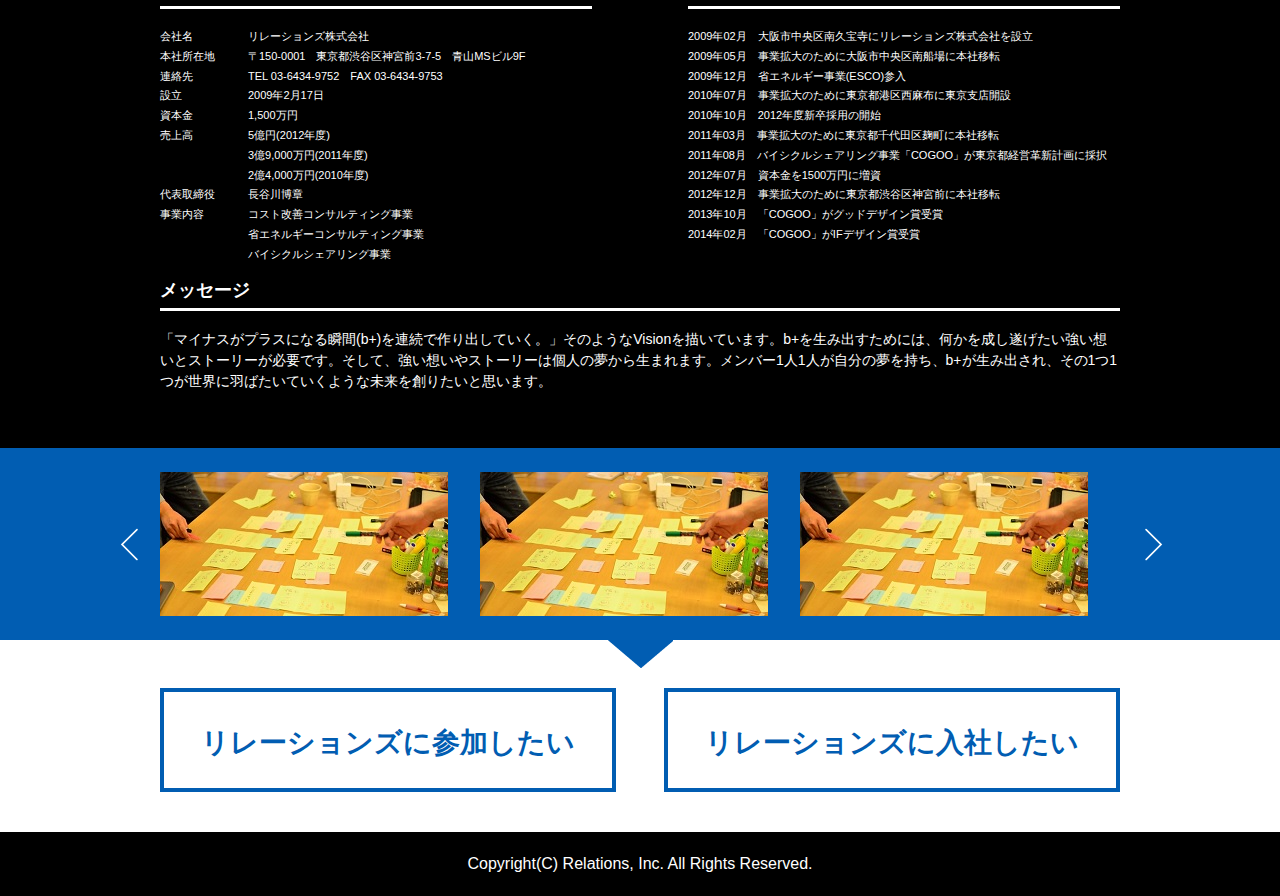
==== commit a2d535ab: "pass the HTML-lint" ====
--- a/index.html
+++ b/index.html
@@ -1,8 +1,11 @@
-<!DOCTYPE html>
-<html lang="ja">
+<?xml version="1.0" encoding="UTF-8"?>
+<!DOCTYPE html PUBLIC "-//W3C//DTD XHTML 1.0 Transitional//EN" "http://www.w3.org/TR/xhtml1/DTD/xhtml1-transitional.dtd">
+<html lang="ja" xml:lang="ja" xmlns="http://www.w3.org/1999/xhtml">
 
 <head>
-  	<meta charset="utf-8">
+  	<meta http-equiv="Content-Type" content="text/html; charset=UTF-8" />
+  	<meta http-equiv="Content-Script-Type" content="text/javascript" />
+  	<meta http-equiv="Content-Style-Type" content="text/css" />
   	<title>Realtions, Inc.</title>
   	<link rel="stylesheet" href="style.css" />
 <script type="text/javascript" src="http://ajax.googleapis.com/ajax/libs/jquery/1.10.2/jquery.min.js"></script>
@@ -51,7 +54,7 @@
 	</p>
 	<p>
 		１．プラスへの転換を生み出す / b+ : ～will be plus.<br />
-		b+には、様々な世の中の負をプラスに転換する瞬間を生み出す("～will be plus." = b+)という意味が込められています。</br />
+		b+には、様々な世の中の負をプラスに転換する瞬間を生み出す("～will be plus." = b+)という意味が込められています。<br />
 		弊社は創業当初より自分たちの周りにある問題を見つけプラスに転換する事業を作って参りました。<br />
 		今後も変わらず自社の存在意義は、b+にあると考えております。
 	</p>
@@ -66,13 +69,13 @@
 </div>
 
 <div id="award" class="block">
-	<h2>AWARD & EXHIBITION</h2>
+	<h2>AWARD &amp; EXHIBITION</h2>
 	<div id="award_scroll">
 		<div id="award_scr_l"></div>
 		<div id="award_scr_c">
 			<div id="award_scr_in">
 				<div class="award_content">
-					<img class="award_img" src="img/award_sb.jpg" />
+					<img class="award_img" src="img/award_sb.jpg" alt="SADDLE BLOSSOMS" />
 					<div class="award_text">
 						<p class="award_title">SADDLE BLOSSOMS</p>
 						<p class="award_detail">
@@ -82,7 +85,7 @@
 					</div>
 				</div>
 				<div class="award_content">
-					<img class="award_img" src="img/award_co_if.jpg" />
+					<img class="award_img" src="img/award_co_if.jpg" alt="COGOO BICYCLE" />
 					<div class="award_text">
 						<p class="award_title">COGOO BICYCLE</p>
 						<p class="award_detail">
@@ -91,7 +94,7 @@
 					</div>
 				</div>
 				<div class="award_content">
-					<img class="award_img" src="img/award_sb.jpg" />
+					<img class="award_img" src="img/award_sb.jpg" alt="SADDLE BLOSSOMS" />
 					<div class="award_text">
 						<p class="award_title">SADDLE BLOSSOMS</p>
 						<p class="award_detail">
@@ -101,7 +104,7 @@
 					</div>
 				</div>
 				<div class="award_content">
-					<img class="award_img" src="img/award_co_if.jpg" />
+					<img class="award_img" src="img/award_co_if.jpg" alt="COGOO BICYCLE" />
 					<div class="award_text">
 						<p class="award_title">COGOO BICYCLE</p>
 						<p class="award_detail">
@@ -110,7 +113,7 @@
 					</div>
 				</div>
 				<div class="award_content">
-					<img class="award_img" src="img/award_sb.jpg" />
+					<img class="award_img" src="img/award_sb.jpg" alt="SADDLE BLOSSOMS" />
 					<div class="award_text">
 						<p class="award_title">SADDLE BLOSSOMS</p>
 						<p class="award_detail">
@@ -120,7 +123,7 @@
 					</div>
 				</div>
 				<div class="award_content">
-					<img class="award_img" src="img/award_co_if.jpg" />
+					<img class="award_img" src="img/award_co_if.jpg" alt="COGOO BICYCLE" />
 					<div class="award_text">
 						<p class="award_title">COGOO BICYCLE</p>
 						<p class="award_detail">
@@ -129,7 +132,7 @@
 					</div>
 				</div>
 				<div class="award_content">
-					<img class="award_img" src="img/award_sb.jpg" />
+					<img class="award_img" src="img/award_sb.jpg" alt="SADDLE BLOSSOMS" />
 					<div class="award_text">
 						<p class="award_title">SADDLE BLOSSOMS</p>
 						<p class="award_detail">
@@ -139,7 +142,7 @@
 					</div>
 				</div>
 				<div class="award_content">
-					<img class="award_img" src="img/award_co_if.jpg" />
+					<img class="award_img" src="img/award_co_if.jpg" alt="COGOO BICYCLE" />
 					<div class="award_text">
 						<p class="award_title">COGOO BICYCLE</p>
 						<p class="award_detail">
@@ -158,7 +161,7 @@
 	<p class="head">
 		デザイン、テクノロジー、ビジネス、の力を融合し、創業当初よりメンバーが抱く問題意識を以下にプラスに転換するかを重要視し事業を作って参りました。ビジネスドメインは敢えて限定せず、外部とコラボレーションをしながら事業を作るオープンイノベーションを推奨しております。
 	</p>
-	<table id="services">
+	<table id="services" summary="services">
 		<tr>
 			<td><div class="serv_l">
 				<div class="logo" style="background-image: url('img/logo_lip.png')"></div>
@@ -236,114 +239,114 @@
 		多種多様なメンバーの力を結集し、問題を発見しテクノロジーとデザインを組み合わせ、<br />
 		マイナスをプラスにする瞬間の連続を生み出し続けます。
 	</p>
-	<table id="member_table">
-		<tr>
-			<td><img class="member_title" src="img/member_1.png" /></td>
-			<td><img class="member" src="img/mem_hasegawa.jpg" />
-				<div class="member">
-					取締役 / プロデューサー<br />野田 雷太<br />Raita Noda<br /><br />
-					コンサルティング事業(Less is Plus)の立ち上げ、事業部統轄を担う。
-				</div>
-			</td>
-			<td><img class="member" src="img/mem_fukasawa.jpg" /><div class="member">
-				<div class="member">
-					取締役 / プロデューサー<br />野田 雷太<br />Raita Noda<br /><br />
-					コンサルティング事業(Less is Plus)の立ち上げ、事業部統轄を担う。
-				</div>
-			</td>
-			<td><img class="member" src="img/mem_cogoo.jpg" /><div class="member">
-				<div class="member">
-					取締役 / プロデューサー<br />野田 雷太<br />Raita Noda<br /><br />
-					コンサルティング事業(Less is Plus)の立ち上げ、事業部統轄を担う。
-				</div>
-			</td>
-			<td><img class="member" src="img/mem_kubara.jpg" /><div class="member">
-				<div class="member">
-					取締役 / プロデューサー<br />野田 雷太<br />Raita Noda<br /><br />
-					コンサルティング事業(Less is Plus)の立ち上げ、事業部統轄を担う。
-				</div>
-			</td>
-		</tr>
-		<tr>
-			<td><img class="member" src="img/mem_cogoo.jpg" /><div class="member">
-				<div class="member">
-					取締役 / プロデューサー<br />野田 雷太<br />Raita Noda<br /><br />
-					コンサルティング事業(Less is Plus)の立ち上げ、事業部統轄を担う。
-				</div>
-			</td>
-			<td><img class="member" src="img/mem_takahashi.jpg" /><div class="member">
-				<div class="member">
-					取締役 / プロデューサー<br />野田 雷太<br />Raita Noda<br /><br />
-					コンサルティング事業(Less is Plus)の立ち上げ、事業部統轄を担う。
-				</div>
-			</td>
-			<td><img class="member" src="img/mem_imanishi.jpg" /><div class="member">
-				<div class="member">
-					取締役 / プロデューサー<br />野田 雷太<br />Raita Noda<br /><br />
-					コンサルティング事業(Less is Plus)の立ち上げ、事業部統轄を担う。
-				</div>
-			</td>
-			<td><img class="member" src="img/mem_hasegawa.jpg" /><div class="member">
-				<div class="member">
-					取締役 / プロデューサー<br />野田 雷太<br />Raita Noda<br /><br />
-					コンサルティング事業(Less is Plus)の立ち上げ、事業部統轄を担う。
-				</div>
-			</td>
-			<td><img class="member_title" src="img/member_2.png" /></td>
-		</tr>
-		<tr>
-			<td><img class="member_title" src="img/member_3.png" /></td>
-			<td><img class="member" src="img/mem_kubara.jpg" /><div class="member">
-				<div class="member">
-					取締役 / プロデューサー<br />野田 雷太<br />Raita Noda<br /><br />
-					コンサルティング事業(Less is Plus)の立ち上げ、事業部統轄を担う。
-				</div>
-			</td>
-			<td><img class="member" src="img/mem_nakamura.jpg" /><div class="member">
-				<div class="member">
-					取締役 / プロデューサー<br />野田 雷太<br />Raita Noda<br /><br />
-					コンサルティング事業(Less is Plus)の立ち上げ、事業部統轄を担う。
-				</div>
-			</td>
-			<td><img class="member" src="img/mem_cogoo.jpg" /><div class="member">
-				<div class="member">
-					取締役 / プロデューサー<br />野田 雷太<br />Raita Noda<br /><br />
-					コンサルティング事業(Less is Plus)の立ち上げ、事業部統轄を担う。
-				</div>
-			</td>
-			<td><img class="member" src="img/mem_nakamura.jpg" /><div class="member">
-				<div class="member">
-					取締役 / プロデューサー<br />野田 雷太<br />Raita Noda<br /><br />
-					コンサルティング事業(Less is Plus)の立ち上げ、事業部統轄を担う。
-				</div>
-			</td>
-		</tr>
-		<tr>
-			<td><img class="member" src="img/mem_kubara.jpg" /><div class="member">
-				<div class="member">
-					取締役 / プロデューサー<br />野田 雷太<br />Raita Noda<br /><br />
-					コンサルティング事業(Less is Plus)の立ち上げ、事業部統轄を担う。
-				</div>
-			</td>
-			<td><img class="member" src="img/mem_cogoo.jpg" /><div class="member">
-				<div class="member">
-					取締役 / プロデューサー<br />野田 雷太<br />Raita Noda<br /><br />
-					コンサルティング事業(Less is Plus)の立ち上げ、事業部統轄を担う。
-				</div>
-			</td>
-			<td><img class="member" src="img/mem_takahashi.jpg" /><div class="member">
-				<div class="member">
-					取締役 / プロデューサー<br />野田 雷太<br />Raita Noda<br /><br />
-					コンサルティング事業(Less is Plus)の立ち上げ、事業部統轄を担う。
-				</div>
-			</td>
-			<td><img class="member" src="img/mem_imanishi.jpg" /><div class="member">
-				<div class="member">
-					取締役 / プロデューサー<br />野田 雷太<br />Raita Noda<br /><br />
-					コンサルティング事業(Less is Plus)の立ち上げ、事業部統轄を担う。
-				</div>
-			</td>
-			<td><img class="member_title" src="img/member_4.png" /></td>
+	<table id="member_table" summary="member">
+		<tr>
+			<td><img class="member_title" src="img/member_1.png" alt="Business Team" /></td>
+			<td><img class="member" src="img/mem_hasegawa.jpg" alt="Hasegawa" />
+				<div class="member">
+					取締役 / プロデューサー<br />野田 雷太<br />Raita Noda<br /><br />
+					コンサルティング事業(Less is Plus)の立ち上げ、事業部統轄を担う。
+				</div>
+			</td>
+			<td><img class="member" src="img/mem_fukasawa.jpg" alt="Fukasawa" />
+				<div class="member">
+					取締役 / プロデューサー<br />野田 雷太<br />Raita Noda<br /><br />
+					コンサルティング事業(Less is Plus)の立ち上げ、事業部統轄を担う。
+				</div>
+			</td>
+			<td><img class="member" src="img/mem_cogoo.jpg" alt="cogoo" />
+				<div class="member">
+					取締役 / プロデューサー<br />野田 雷太<br />Raita Noda<br /><br />
+					コンサルティング事業(Less is Plus)の立ち上げ、事業部統轄を担う。
+				</div>
+			</td>
+			<td><img class="member" src="img/mem_kubara.jpg" alt="Kubara" />
+				<div class="member">
+					取締役 / プロデューサー<br />野田 雷太<br />Raita Noda<br /><br />
+					コンサルティング事業(Less is Plus)の立ち上げ、事業部統轄を担う。
+				</div>
+			</td>
+		</tr>
+		<tr>
+			<td><img class="member" src="img/mem_cogoo.jpg" alt="cogoo" />
+				<div class="member">
+					取締役 / プロデューサー<br />野田 雷太<br />Raita Noda<br /><br />
+					コンサルティング事業(Less is Plus)の立ち上げ、事業部統轄を担う。
+				</div>
+			</td>
+			<td><img class="member" src="img/mem_takahashi.jpg" alt="Takahashi" />
+				<div class="member">
+					取締役 / プロデューサー<br />野田 雷太<br />Raita Noda<br /><br />
+					コンサルティング事業(Less is Plus)の立ち上げ、事業部統轄を担う。
+				</div>
+			</td>
+			<td><img class="member" src="img/mem_imanishi.jpg" alt="Imanishi" />
+				<div class="member">
+					取締役 / プロデューサー<br />野田 雷太<br />Raita Noda<br /><br />
+					コンサルティング事業(Less is Plus)の立ち上げ、事業部統轄を担う。
+				</div>
+			</td>
+			<td><img class="member" src="img/mem_hasegawa.jpg" alt="Hasegawa" />
+				<div class="member">
+					取締役 / プロデューサー<br />野田 雷太<br />Raita Noda<br /><br />
+					コンサルティング事業(Less is Plus)の立ち上げ、事業部統轄を担う。
+				</div>
+			</td>
+			<td><img class="member_title" src="img/member_2.png" alt="Development TEAM" /></td>
+		</tr>
+		<tr>
+			<td><img class="member_title" src="img/member_3.png" alt="Technology TEAM" /></td>
+			<td><img class="member" src="img/mem_kubara.jpg" alt="Kubara" />
+				<div class="member">
+					取締役 / プロデューサー<br />野田 雷太<br />Raita Noda<br /><br />
+					コンサルティング事業(Less is Plus)の立ち上げ、事業部統轄を担う。
+				</div>
+			</td>
+			<td><img class="member" src="img/mem_nakamura.jpg" alt="Nakamura" />
+				<div class="member">
+					取締役 / プロデューサー<br />野田 雷太<br />Raita Noda<br /><br />
+					コンサルティング事業(Less is Plus)の立ち上げ、事業部統轄を担う。
+				</div>
+			</td>
+			<td><img class="member" src="img/mem_cogoo.jpg" alt="cogoo" />
+				<div class="member">
+					取締役 / プロデューサー<br />野田 雷太<br />Raita Noda<br /><br />
+					コンサルティング事業(Less is Plus)の立ち上げ、事業部統轄を担う。
+				</div>
+			</td>
+			<td><img class="member" src="img/mem_nakamura.jpg" alt="Nakamura" />
+				<div class="member">
+					取締役 / プロデューサー<br />野田 雷太<br />Raita Noda<br /><br />
+					コンサルティング事業(Less is Plus)の立ち上げ、事業部統轄を担う。
+				</div>
+			</td>
+		</tr>
+		<tr>
+			<td><img class="member" src="img/mem_kubara.jpg" alt="Kubara" />
+				<div class="member">
+					取締役 / プロデューサー<br />野田 雷太<br />Raita Noda<br /><br />
+					コンサルティング事業(Less is Plus)の立ち上げ、事業部統轄を担う。
+				</div>
+			</td>
+			<td><img class="member" src="img/mem_cogoo.jpg" alt="cogoo" />
+				<div class="member">
+					取締役 / プロデューサー<br />野田 雷太<br />Raita Noda<br /><br />
+					コンサルティング事業(Less is Plus)の立ち上げ、事業部統轄を担う。
+				</div>
+			</td>
+			<td><img class="member" src="img/mem_takahashi.jpg" alt="Takahashi" />
+				<div class="member">
+					取締役 / プロデューサー<br />野田 雷太<br />Raita Noda<br /><br />
+					コンサルティング事業(Less is Plus)の立ち上げ、事業部統轄を担う。
+				</div>
+			</td>
+			<td><img class="member" src="img/mem_imanishi.jpg" alt="Imanishi" />
+				<div class="member">
+					取締役 / プロデューサー<br />野田 雷太<br />Raita Noda<br /><br />
+					コンサルティング事業(Less is Plus)の立ち上げ、事業部統轄を担う。
+				</div>
+			</td>
+			<td><img class="member_title" src="img/member_4.png" alt="Collabolator TEAM" /></td>
 		</tr>
 	</table>
 </div>
@@ -352,7 +355,7 @@
 	<h2>ABOUT US</h2>
 	<div id="about_com">
 		<p class="about_head">会社概要</p>
-		<table id="about_com_detail">
+		<table id="about_com_detail" summary="about company">
 			<tr>
 				<td>会社名</td>
 				<td>リレーションズ株式会社</td>
@@ -408,22 +411,22 @@
 		<div id="about_scr_c">
 			<div id="about_scr_in">
 				<div class="about_content">
-					<img class="about_img" src="img/about_pic_01.jpg" />
-				</div>
-				<div class="about_content">
-					<img class="about_img" src="img/about_pic_01.jpg" />
-				</div>
-				<div class="about_content">
-					<img class="about_img" src="img/about_pic_01.jpg" />
-				</div>
-				<div class="about_content">
-					<img class="about_img" src="img/about_pic_01.jpg" />
-				</div>
-				<div class="about_content">
-					<img class="about_img" src="img/about_pic_01.jpg" />
-				</div>
-				<div class="about_content">
-					<img class="about_img" src="img/about_pic_01.jpg" />
+					<img class="about_img" src="img/about_pic_01.jpg" alt="pic01" />
+				</div>
+				<div class="about_content">
+					<img class="about_img" src="img/about_pic_01.jpg" alt="pic01" />
+				</div>
+				<div class="about_content">
+					<img class="about_img" src="img/about_pic_01.jpg" alt="pic01" />
+				</div>
+				<div class="about_content">
+					<img class="about_img" src="img/about_pic_01.jpg" alt="pic01" />
+				</div>
+				<div class="about_content">
+					<img class="about_img" src="img/about_pic_01.jpg" alt="pic01" />
+				</div>
+				<div class="about_content">
+					<img class="about_img" src="img/about_pic_01.jpg" alt="pic01" />
 				</div>
 			</div>
 		</div>
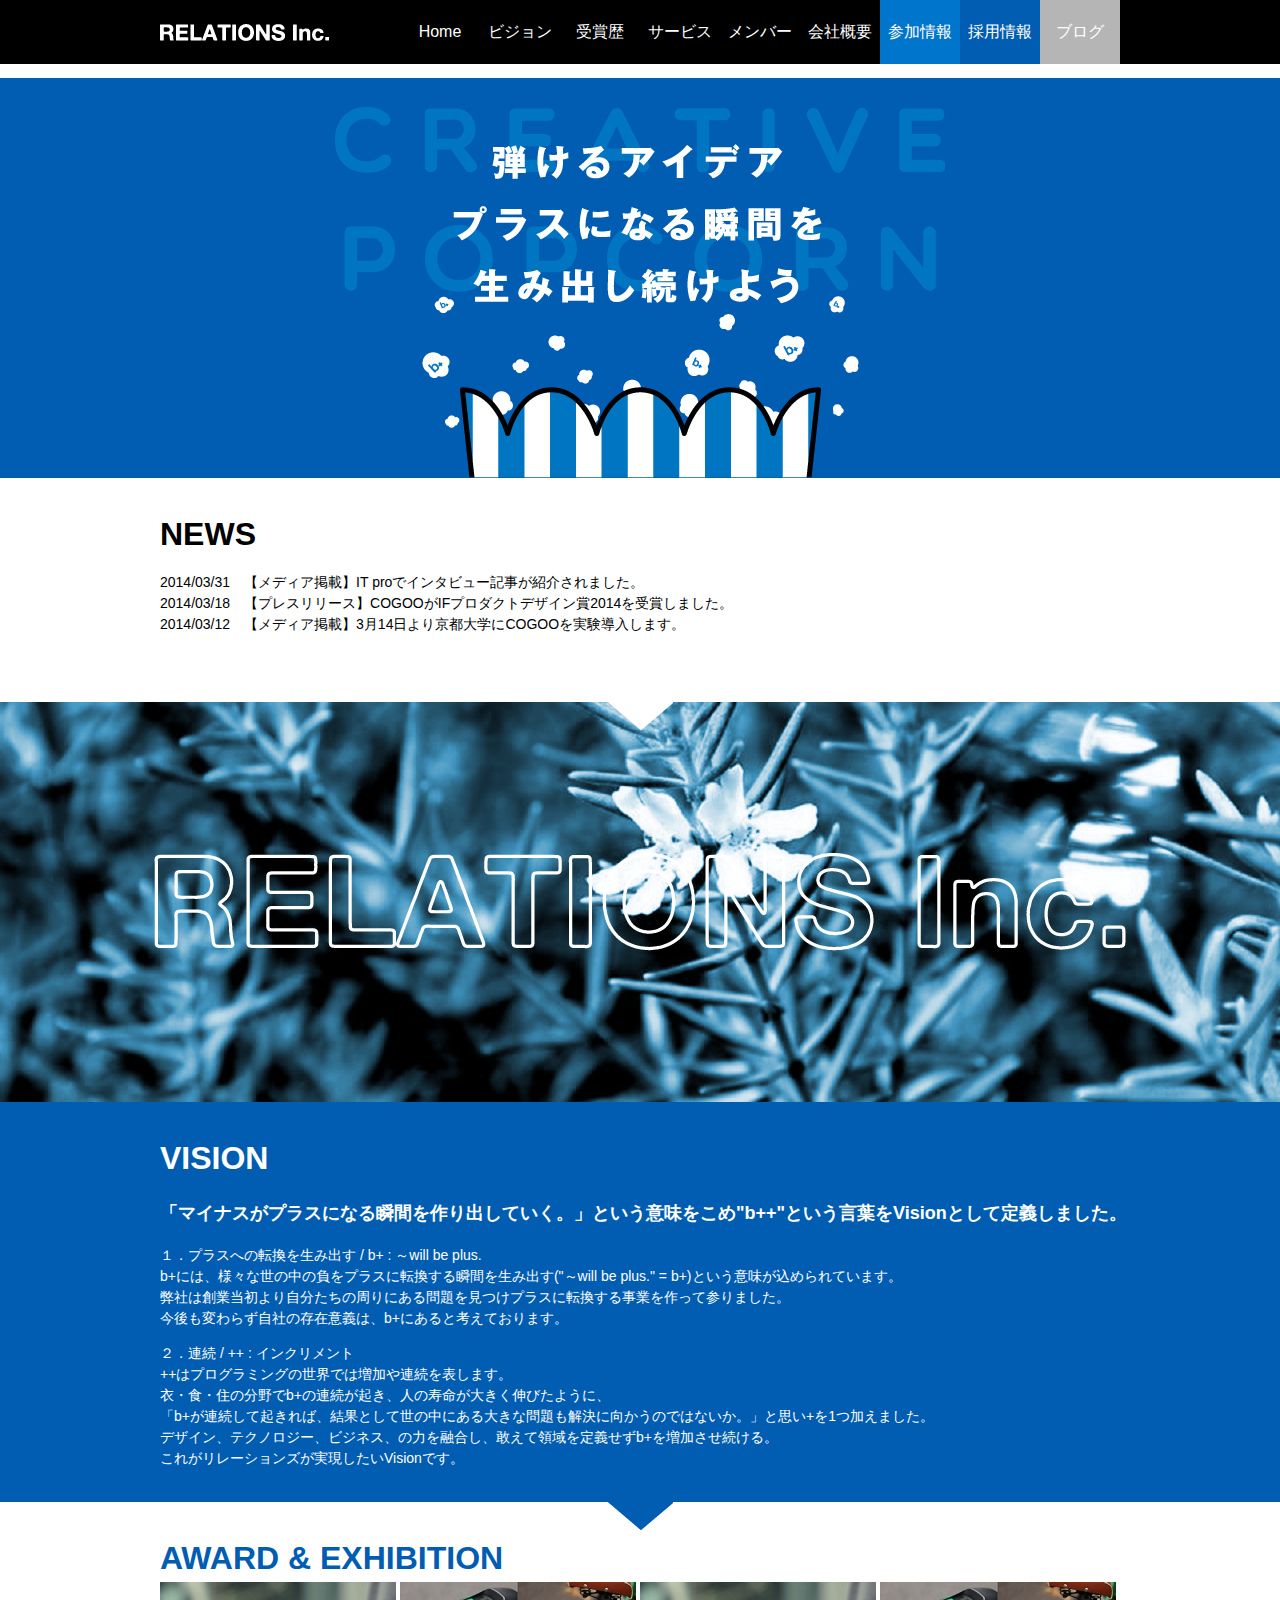
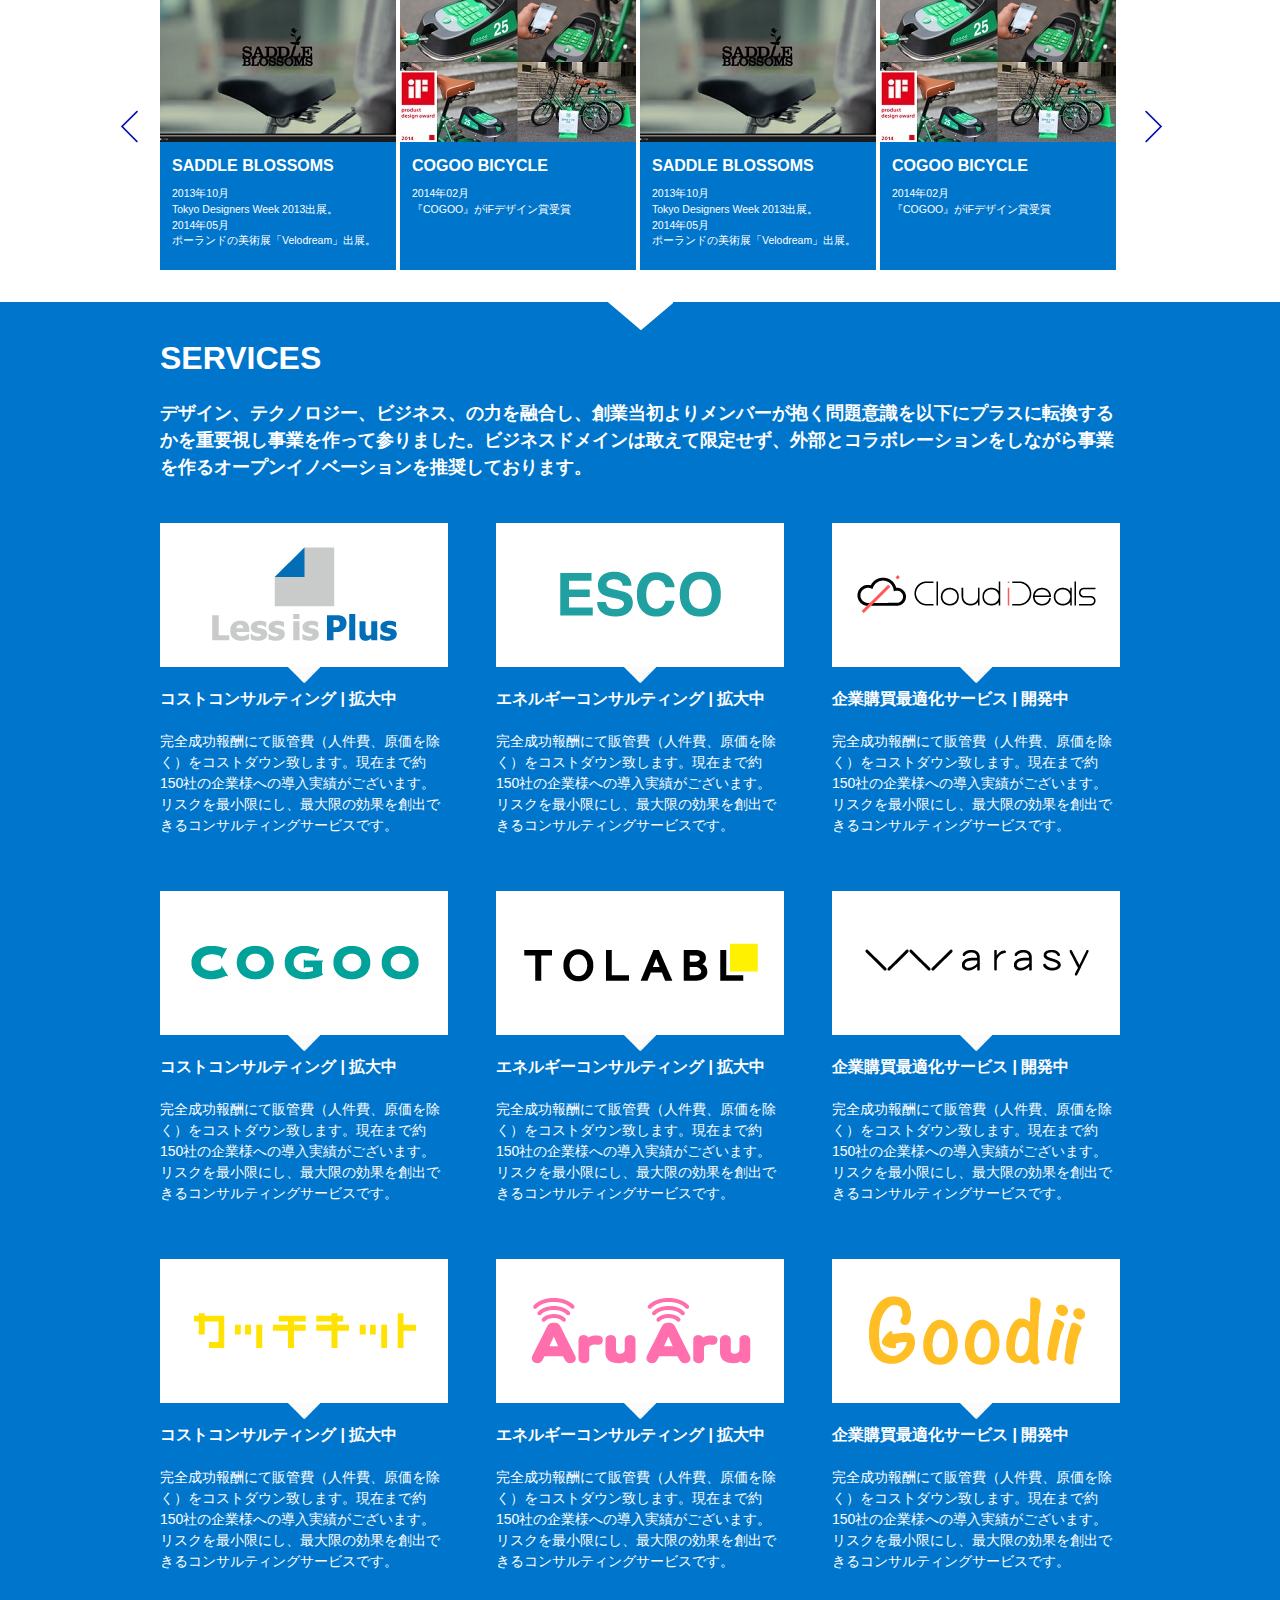
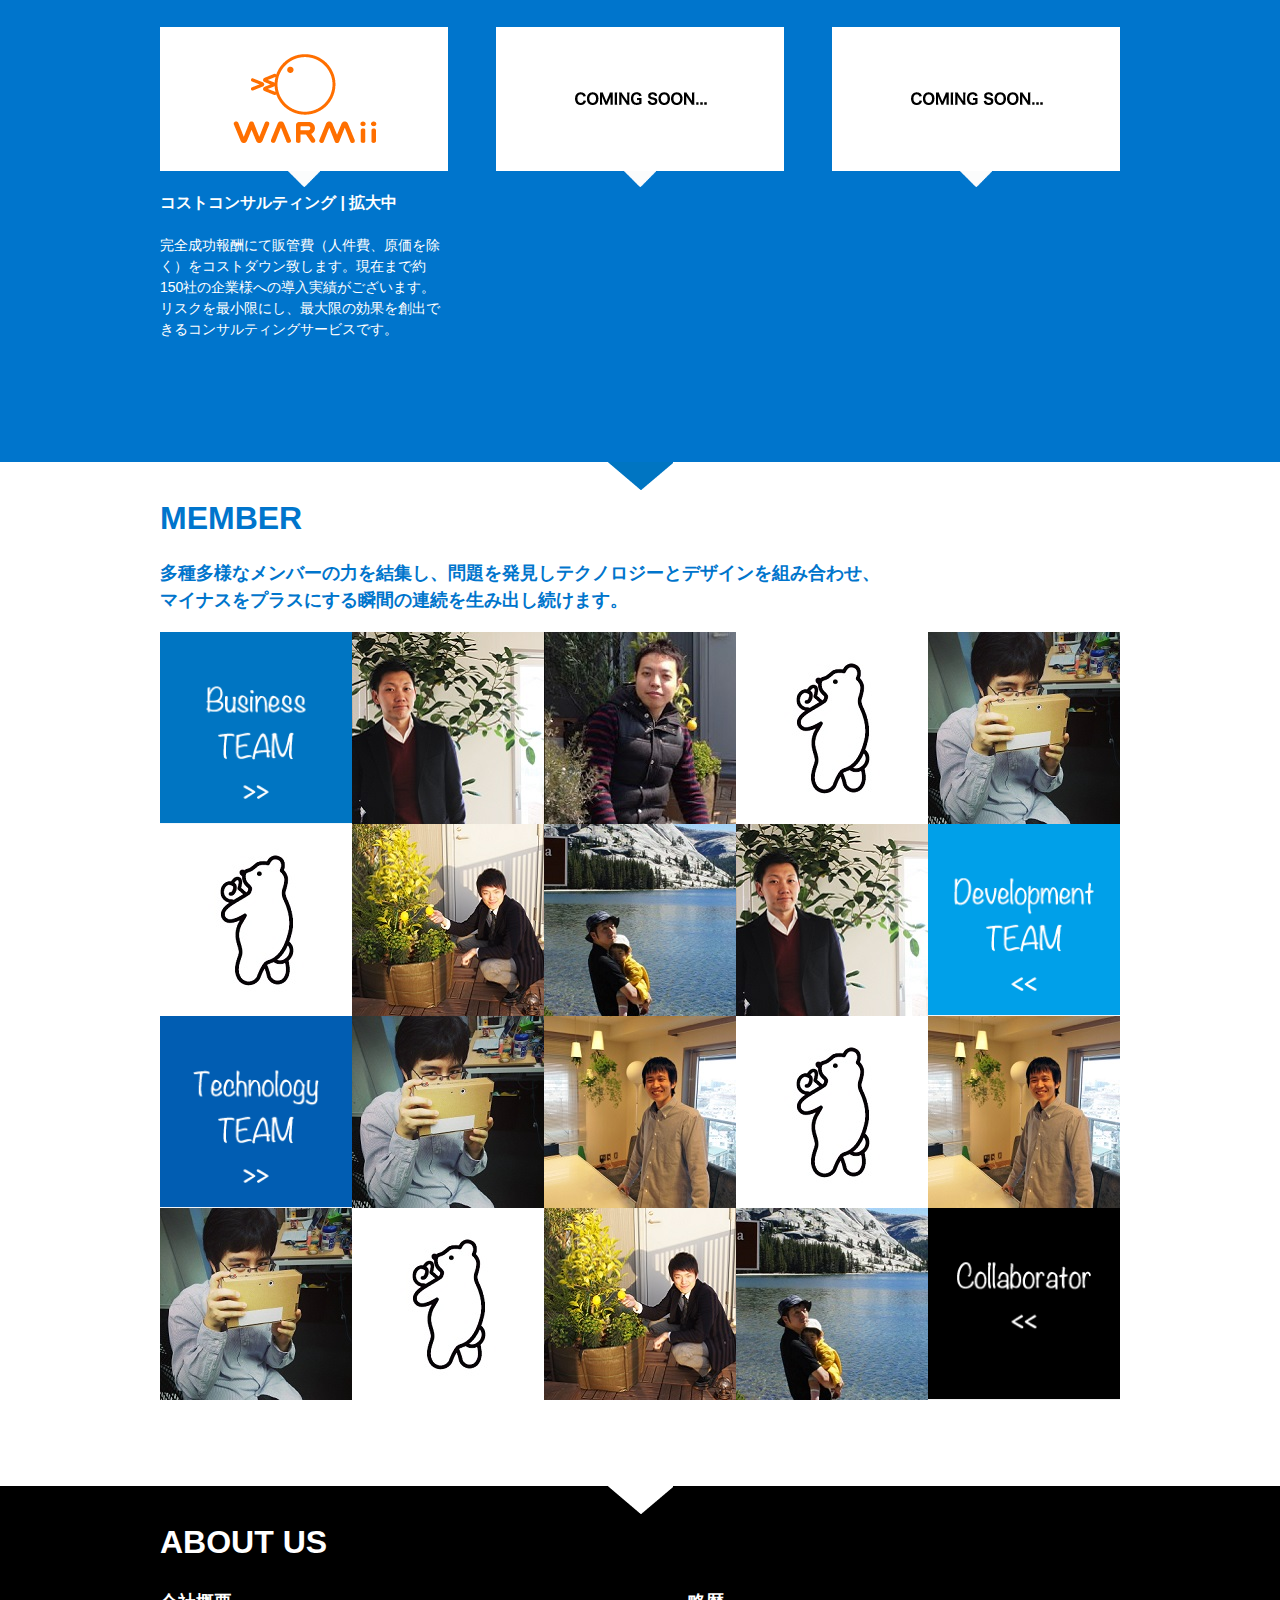
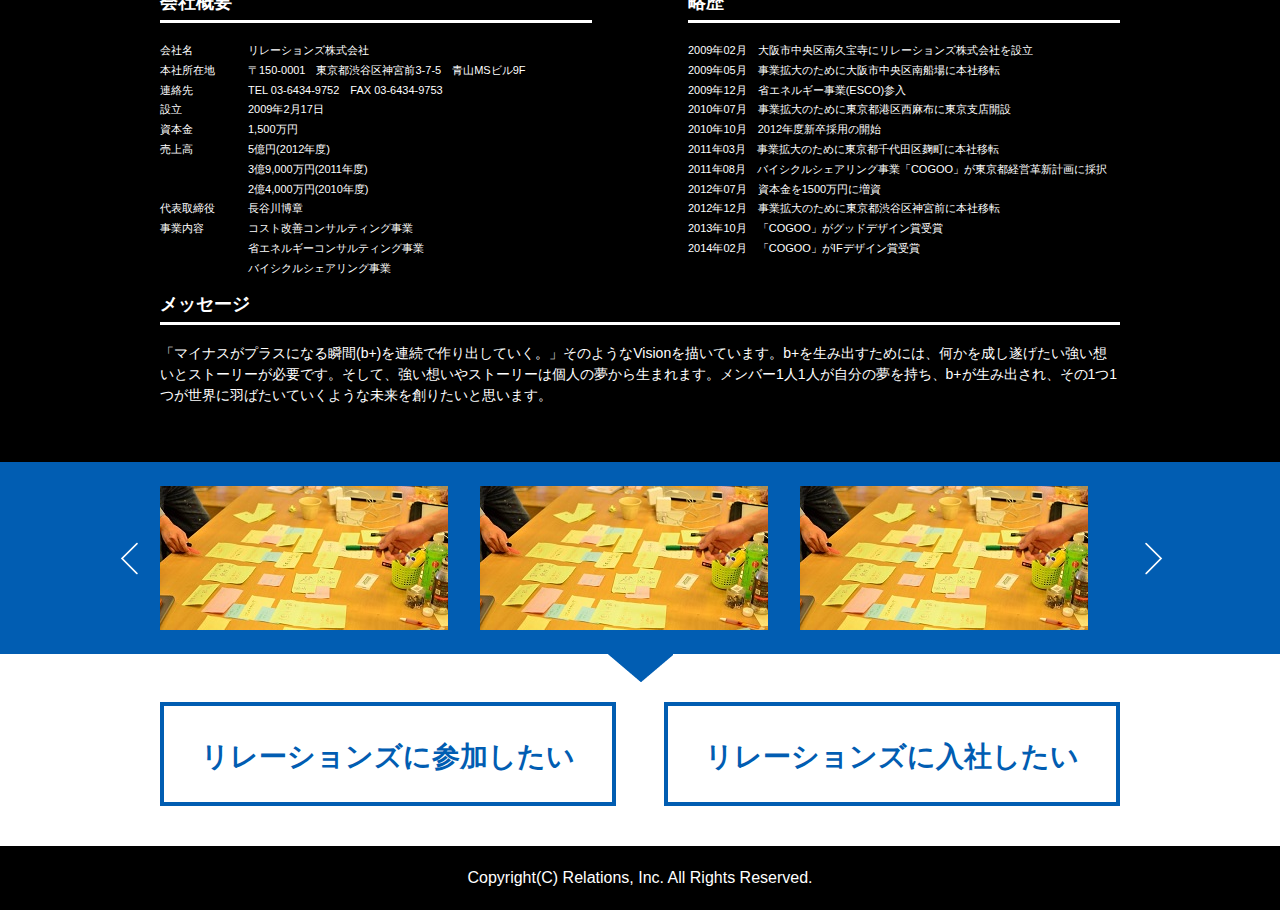
==== commit 4490cd92: "ATOM test" ====
--- a/index.html
+++ b/index.html
@@ -6,7 +6,7 @@
   	<meta http-equiv="Content-Type" content="text/html; charset=UTF-8" />
   	<meta http-equiv="Content-Script-Type" content="text/javascript" />
   	<meta http-equiv="Content-Style-Type" content="text/css" />
-  	<title>Realtions, Inc.</title>
+  	<title>Relations, Inc.</title>
   	<link rel="stylesheet" href="style.css" />
 <script type="text/javascript" src="http://ajax.googleapis.com/ajax/libs/jquery/1.10.2/jquery.min.js"></script>
 	<script type="text/javascript" src="script.js"></script>
@@ -31,7 +31,7 @@
 </div>
 </div>
 
-<div id="home" class="block">
+<div id="home" class="block"><p></p>
 </div>
 
 <div id="news" class="block">
@@ -456,4 +456,4 @@
 </script>
 
 </body>
-</html>+</html>
--- a/style.css
+++ b/style.css
@@ -1,609 +1,609 @@
-﻿/*
-color-table:
-#0075CC
-#015DB2
-#B5B5B6
-#000000
-*/
-
-body{
-	margin: 0;
-	border: 0;
-	padding: 0;
-	padding-top: 64px;
-	background-color: #FFFFFF;
-
-	font-family: 'Arial', 'Helvetica', 'ヒラギノ角ゴ', 'メイリオ';
-	font-size: 14px;
-}
-
-div{
-	margin: 0;
-	border: 0;
-	padding: 0;
-	background-repeat: no-repeat;
-	background-position: center;
-}
-
-table{
-	margin: 0;
-	border: 0;
-	padding: 0;
-	border-collapse: collapse;
-}
-
-p{
-	margin: 1em 0;
-	border: 0;
-	padding: 0;
-	line-height: 1.5em;
-}
-
-p.head{
-	font-size: 18px;
-	font-weight: bold;
-	line-height: 1.5em;
-}
-
-h2{
-	margin: 0;
-	border: 0;
-	padding: 1em 0 0 0;
-	font-size: 32px;
-	line-height: 1.5em;
-}
-
-h3{
-	margin: 0;
-	border: 0;
-	padding: 0;
-	font-size: 16px;
-	line-height: 1.5em;
-}
-
-div.block{
-	margin: 0 auto;
-	padding: 0 160px;
-	width: 960px;
-}
-
-div.arrow{
-	height: 16px;
-}
-
-div#menu{
-	position: fixed !important;
-	position: absolute;
-	margin: 0 auto;
-	left: 0px;
-	top: 0px;
-	width: 100%;
-	height: 64px;
-	z-index: 99;
-	color: #FFFFFF;
-	background-color: #000000;
-}
-
-div#menu_inner{
-	position: relative;
-	margin: 0 auto;
-	width: 960px;
-	height: 100%;
-	z-index: 99;
-	color: #FFFFFF;
-	background-color: #000000;
-}
-
-div#home{
-	height: 400px;
-	background-color: #015DB2;
-	background-image: url('img/top_popcorn.png');
-	background-position: center bottom;
-}
-
-div#news{
-	height: 224px;
-	color: #000000;
-}
-
-div#pic{
-	height: 400px;
-	background-color: #0075CC;
-	background-image: url('img/rel_pic.jpg');
-}
-
-div#vision{
-	height: 400px;
-	color: #FFFFFF;
-	background-color: #015DB2;
-}
-
-div#award{
-	height: 400px;
-	color: #015DB2;
-	background-image: url('img/arrow_blue.png');
-	background-position: center top;
-}
-
-div#service{
-	height: 1760px;
-	color: #FFFFFF;
-	background-color: #0075CC;
-	background-image: url('img/arrow_white.png');
-	background-position: center top;
-}
-
-div#member{
-	height: 1024px;
-	color: #0075CC;
-	background-image: url('img/arrow_blue2.png');
-	background-position: center top;
-}
-
-div#aboutus{
-	height: 576px;
-	color: #FFFFFF;
-	background-color: #000000;
-	background-image: url('img/arrow_white.png');
-	background-position: center top;
-}
-
-div#join{
-	height: 192px;
-	color: #015DB2;
-	background-color: #FFFFFF;
-	background-image: url('img/arrow_blue.png');
-	background-position: center top;
-}
-
-div#footer{
-	height: 64px;
-	color: #FFFFFF;
-	background-color: #000000;
-	background-image: '';
-	text-align: center;
-	font-size: 16px;
-	line-height: 64px;
-}
-
-
-
-div#logo{
-	float: left;
-	width: 240px;
-	height: 100%;
-	background-color: #000000;
-	background-image: url('img/header_logo.png');
-	background-position: left center;
-}
-
-ul#menu_list{
-	float: left;
-	margin: 0;
-	border: 0;
-	padding: 0;
-	width: 720px;
-	height: 100%;
-	list-style-type: none;
-}
-
-ul#menu_list li{
-	display: block;
-	float: left;
-	margin: 0;
-	border: 0;
-	padding: 0;
-	width: 80px;
-	height: 100%;
-	color: #FFFFFF;
-	background-color: #000000;
-	font-size: 16px;
-	text-align: center;
-	line-height: 64px;
-}
-
-ul#menu_list li.join{
-	background-color: #0075CC;
-}
-
-ul#menu_list li.recruit{
-	background-color: #015DB2;
-}
-
-ul#menu_list li.blog{
-	background-color: #B5B5B6;
-}
-
-ul#menu_list a{
-	display: block;
-	float: left;
-	margin: 0;
-	border: 0;
-	padding: 0;
-	width: 80px;
-	height: 100%;
-	color: #FFFFFF;
-	font-size: 16px;
-	text-align: center;
-	line-height: 64px;
-	text-decoration: none;
-}
-
-ul#menu_list a:hover{
-	color: #000000;
-	background-color: #FFFFFF;
-	text-decoration: none;
-}
-
-
-
-div#pic_arrow{
-	margin: 0 auto;
-	width: 128px;
-	height: 32px;
-	background-image: url('img/arrow_white.png');
-	background-position: center top;
-}
-
-
-
-div#award_scroll{
-	margin-left: -64px;
-	width: 1088px;
-	height: 288px;
-}
-
-div#award_scr_l{
-	float: left;
-	width: 64px;
-	height: 288px;
-	background-image: url('img/arrow_left.png');
-	background-position: center;
-}
-
-div#award_scr_c{
-	position: relative;
-	overflow: hidden;
-	float: left;
-	width: 960px;
-	height: 288px;
-}
-
-div#award_scr_r{
-	float: left;
-	width: 64px;
-	height: 288px;
-	background-image: url('img/arrow_right.png');
-	background-position: center;
-}
-
-div#award_scr_in{
-	position: absolute;
-	width: 1920px;
-	height: 288px;
-	background-color: #FFFFFF;
-}
-
-div.award_content{
-	float: left;
-	margin-right: 4px;
-	width: 236px;
-	height: 288px;
-	background-color: #0075CC;
-}
-
-img.award_img{
-	width: 236px;
-	height: 160px;
-	background-position: center;
-}
-
-div.award_text{
-	padding: 12px;
-	width: 212px;
-	height: 102px;
-	color: #FFFFFF;
-	background-color: #0075CC;
-}
-
-p.award_title{
-	margin: 0;
-	border: 0;
-	padding: 0;
-	font-size: 16px;
-	font-weight: bold;
-	line-height: 1.5em;
-}
-
-p.award_detail{
-	margin: 0;
-	margin-top: 8px;
-	border: 0;
-	padding: 0;
-	font-size: 10.5px;
-	line-height: 1.5em;
-}
-
-
-
-table#services tr{
-	margin: 0;
-	border: 0;
-	padding: 0;
-	width: 960px;
-	height: 368px;
-}
-
-table#services td{
-	margin: 0;
-	border: 0;
-	padding: 0;
-	width: 320px;
-	height: 320px;
-}
-
-table#services div.serv_l{
-	width: 288px;
-	margin-left: 0px;
-	margin-right: auto;
-}
-
-table#services div.serv_c{
-	width: 288px;
-	margin-left: auto;
-	margin-right: auto;
-}
-
-table#services div.serv_r{
-	width: 288px;
-	margin-left: auto;
-	margin-right: 0px;
-}
-
-table#services div.logo{
-	width: 288px;
-	height: 144px;
-	background-color: #FFFFFF;
-	background-position: center top;
-}
-
-table#services div.title{
-	width: 288px;
-	height: 64px;
-	background-image: url('img/arrow_white_32x16.png');
-	background-position: center top;
-	font-size: 16px;
-	font-weight: bold;
-	line-height: 64px;
-}
-
-table#services div.detail{
-	width: 288px;
-	height: 112px;
-	line-height: 1.5em;
-}
-
-table#member_table tr{
-	margin: 0;
-	border: 0;
-	padding: 0;
-	width: 960px;
-	height: 192px;
-}
-
-table#member_table td{
-	position: relative;
-	margin: 0;
-	border: 0;
-	padding: 0;
-	width: 192px;
-	height: 192px;
-	background-color: #000000;
-}
-
-table#member_table img.member_title{
-	position: absolute;
-	margin: 0;
-	border: 0;
-	padding: 0;
-	left: 0px;
-	top: 0px;
-	width: 192px;
-	height: 192px;
-	z-index: 3;
-	background-position: center center;
-}
-
-table#member_table img.member{
-	position: absolute;
-	margin: 0;
-	border: 0;
-	padding: 0;
-	left: 0px;
-	top: 0px;
-	width: 192px;
-	height: 192px;
-	z-index: 3;
-	background-position: center center;
-}
-
-table#member_table img.member:hover{
-	filter: alpha(opacity=25);
-	-moz-opacity:0.25;
-	opacity:0.25;
-}
-
-table#member_table div.member{
-	position: absolute;
-	margin: 0;
-	border: 0;
-	padding: 24px;
-	left: 0px;
-	top: 0px;
-	z-index: 2;
-	width: 144px;
-	height: 144px;
-	color: #FFFFFF;
-	font-size: 12px;
-	font-weight: bold;
-	line-height: 1.5em;
-}
-
-
-
-div#about_com{
-	float: left;
-	width: 432px;
-	height: 320px;
-	color: #FFFFFF;
-	background-color: #000000;
-}
-
-table#about_com_detail td{
-	margin: 0;
-	border: 0;
-	padding: 0;
-	padding-right: 3em;
-	vertical-align: top;
-	font-size: 11px;
-	line-height: 1.8em;
-}
-
-div#about_his{
-	float: right;
-	width: 432px;
-	height: 320px;
-	color: #FFFFFF;
-	background-color: #000000;
-}
-
-p.about_head{
-	border-bottom: 3px #FFFFFF solid;
-	font-size: 18px;
-	font-weight: bold;
-	line-height: 2em;
-}
-
-p.about_detail{
-	font-size: 11px;
-	line-height: 1.8em;
-}
-
-div#about_mes{
-	clear: both;
-	width: 960px;
-	height: 128px;
-	color: #FFFFFF;
-	background-color: #000000;
-}
-
-div#about_mes{
-	clear: both;
-	width: 960px;
-	height: 128px;
-	color: #FFFFFF;
-	background-color: #000000;
-}
-
-
-
-div#about_pic{
-	clear: both;
-	padding-top: 24px;
-	width: 960px;
-	height: 168px;
-	color: #FFFFFF;
-	background-color: #015DB2;
-}
-
-div#about_scroll{
-	margin-left: -64px;
-	width: 1088px;
-	height: 144px;
-}
-
-div#about_scr_l{
-	float: left;
-	width: 64px;
-	height: 144px;
-	background-image: url('img/arrow_left_w.png');
-	background-position: center;
-}
-
-div#about_scr_c{
-	position: relative;
-	overflow: hidden;
-	float: left;
-	width: 960px;
-	height: 144px;
-}
-
-div#about_scr_r{
-	float: left;
-	width: 64px;
-	height: 144px;
-	background-image: url('img/arrow_right_w.png');
-	background-position: center;
-}
-
-div#about_scr_in{
-	position: absolute;
-	width: 1920px;
-	height: 144px;
-}
-
-div.about_content{
-	float: left;
-	margin-right: 32px;
-	width: 288px;
-	height: 144px;
-	background-color: #0075CC;
-}
-
-img.about_img{
-	width: 288px;
-	height: 144px;
-	background-position: center;
-}
-
-
-
-div#join_join{
-	float: left;
-	margin-top: 48px;
-	border: 4px #015DB2 solid;
-	padding: 32px;
-	width: 384px;
-	height: 32px;
-	color: #015DB2;
-	background-color: #FFFFFF;
-	font-size: 28px;
-	font-weight: bold;
-	text-align: center;
-	vertical-align: middle;
-}
-
-div#join_join:hover{
-	color: #FFFFFF;
-	background-color: #0075CC;
-}
-
-div#join_recruit{
-	float: right;
-	margin-top: 48px;
-	border: 4px #015DB2 solid;
-	padding: 32px;
-	width: 384px;
-	height: 32px;
-	color: #015DB2;
-	background-color: #FFFFFF;
-	font-size: 28px;
-	font-weight: bold;
-	text-align: center;
-	vertical-align: middle;
-}
-
-div#join_recruit:hover{
-	color: #FFFFFF;
-	background-color: #0075CC;
-}
+﻿/*
+color-table:
+#0075CC
+#015DB2
+#B5B5B6
+#000000
+*/
+
+body{
+	margin: 0;
+	border: 0;
+	padding: 0;
+	padding-top: 64px;
+	background-color: #FFFFFF;
+
+	font-family: 'Arial', 'Helvetica', 'ヒラギノ角ゴ', 'メイリオ';
+	font-size: 14px;
+}
+
+div{
+	margin: 0;
+	border: 0;
+	padding: 0;
+	background-repeat: no-repeat;
+	background-position: center;
+}
+
+table{
+	margin: 0;
+	border: 0;
+	padding: 0;
+	border-collapse: collapse;
+}
+
+p{
+	margin: 1em 0;
+	border: 0;
+	padding: 0;
+	line-height: 1.5em;
+}
+
+p.head{
+	font-size: 18px;
+	font-weight: bold;
+	line-height: 1.5em;
+}
+
+h2{
+	margin: 0;
+	border: 0;
+	padding: 1em 0 0 0;
+	font-size: 32px;
+	line-height: 1.5em;
+}
+
+h3{
+	margin: 0;
+	border: 0;
+	padding: 0;
+	font-size: 16px;
+	line-height: 1.5em;
+}
+
+div.block{
+	margin: 0 auto;
+	padding: 0 160px;
+	width: 960px;
+}
+
+div.arrow{
+	height: 16px;
+}
+
+div#menu{
+	position: fixed !important;
+	position: absolute;
+	margin: 0 auto;
+	left: 0px;
+	top: 0px;
+	width: 100%;
+	height: 64px;
+	z-index: 99;
+	color: #FFFFFF;
+	background-color: #000000;
+}
+
+div#menu_inner{
+	position: relative;
+	margin: 0 auto;
+	width: 960px;
+	height: 100%;
+	z-index: 99;
+	color: #FFFFFF;
+	background-color: #000000;
+}
+
+div#home{
+	height: 400px;
+	background-color: #015DB2;
+	background-image: url('img/top_popcorn.png');
+	background-position: center bottom;
+}
+
+div#news{
+	height: 224px;
+	color: #000000;
+}
+
+div#pic{
+	height: 400px;
+	background-color: #0075CC;
+	background-image: url('img/rel_pic.jpg');
+}
+
+div#vision{
+	height: 400px;
+	color: #FFFFFF;
+	background-color: #015DB2;
+}
+
+div#award{
+	height: 400px;
+	color: #015DB2;
+	background-image: url('img/arrow_blue.png');
+	background-position: center top;
+}
+
+div#service{
+	height: 1760px;
+	color: #FFFFFF;
+	background-color: #0075CC;
+	background-image: url('img/arrow_white.png');
+	background-position: center top;
+}
+
+div#member{
+	height: 1024px;
+	color: #0075CC;
+	background-image: url('img/arrow_blue2.png');
+	background-position: center top;
+}
+
+div#aboutus{
+	height: 576px;
+	color: #FFFFFF;
+	background-color: #000000;
+	background-image: url('img/arrow_white.png');
+	background-position: center top;
+}
+
+div#join{
+	height: 192px;
+	color: #015DB2;
+	background-color: #FFFFFF;
+	background-image: url('img/arrow_blue.png');
+	background-position: center top;
+}
+
+div#footer{
+	height: 64px;
+	color: #FFFFFF;
+	background-color: #000000;
+	background-image: '';
+	text-align: center;
+	font-size: 16px;
+	line-height: 64px;
+}
+
+
+
+div#logo{
+	float: left;
+	width: 240px;
+	height: 100%;
+	background-color: #000000;
+	background-image: url('img/header_logo.png');
+	background-position: left center;
+}
+
+ul#menu_list{
+	float: left;
+	margin: 0;
+	border: 0;
+	padding: 0;
+	width: 720px;
+	height: 100%;
+	list-style-type: none;
+}
+
+ul#menu_list li{
+	display: block;
+	float: left;
+	margin: 0;
+	border: 0;
+	padding: 0;
+	width: 80px;
+	height: 100%;
+	color: #FFFFFF;
+	background-color: #000000;
+	font-size: 16px;
+	text-align: center;
+	line-height: 64px;
+}
+
+ul#menu_list li.join{
+	background-color: #0075CC;
+}
+
+ul#menu_list li.recruit{
+	background-color: #015DB2;
+}
+
+ul#menu_list li.blog{
+	background-color: #B5B5B6;
+}
+
+ul#menu_list a{
+	display: block;
+	float: left;
+	margin: 0;
+	border: 0;
+	padding: 0;
+	width: 80px;
+	height: 100%;
+	color: #FFFFFF;
+	font-size: 16px;
+	text-align: center;
+	line-height: 64px;
+	text-decoration: none;
+}
+
+ul#menu_list a:hover{
+	color: #000000;
+	background-color: #FFFFFF;
+	text-decoration: none;
+}
+
+
+
+div#pic_arrow{
+	margin: 0 auto;
+	width: 128px;
+	height: 32px;
+	background-image: url('img/arrow_white.png');
+	background-position: center top;
+}
+
+
+
+div#award_scroll{
+	margin-left: -64px;
+	width: 1088px;
+	height: 288px;
+}
+
+div#award_scr_l{
+	float: left;
+	width: 64px;
+	height: 288px;
+	background-image: url('img/arrow_left.png');
+	background-position: center;
+}
+
+div#award_scr_c{
+	position: relative;
+	overflow: hidden;
+	float: left;
+	width: 960px;
+	height: 288px;
+}
+
+div#award_scr_r{
+	float: left;
+	width: 64px;
+	height: 288px;
+	background-image: url('img/arrow_right.png');
+	background-position: center;
+}
+
+div#award_scr_in{
+	position: absolute;
+	width: 1920px;
+	height: 288px;
+	background-color: #FFFFFF;
+}
+
+div.award_content{
+	float: left;
+	margin-right: 4px;
+	width: 236px;
+	height: 288px;
+	background-color: #0075CC;
+}
+
+img.award_img{
+	width: 236px;
+	height: 160px;
+	background-position: center;
+}
+
+div.award_text{
+	padding: 12px;
+	width: 212px;
+	height: 102px;
+	color: #FFFFFF;
+	background-color: #0075CC;
+}
+
+p.award_title{
+	margin: 0;
+	border: 0;
+	padding: 0;
+	font-size: 16px;
+	font-weight: bold;
+	line-height: 1.5em;
+}
+
+p.award_detail{
+	margin: 0;
+	margin-top: 8px;
+	border: 0;
+	padding: 0;
+	font-size: 10.5px;
+	line-height: 1.5em;
+}
+
+
+
+table#services tr{
+	margin: 0;
+	border: 0;
+	padding: 0;
+	width: 960px;
+	height: 368px;
+}
+
+table#services td{
+	margin: 0;
+	border: 0;
+	padding: 0;
+	width: 320px;
+	height: 320px;
+}
+
+table#services div.serv_l{
+	width: 288px;
+	margin-left: 0px;
+	margin-right: auto;
+}
+
+table#services div.serv_c{
+	width: 288px;
+	margin-left: auto;
+	margin-right: auto;
+}
+
+table#services div.serv_r{
+	width: 288px;
+	margin-left: auto;
+	margin-right: 0px;
+}
+
+table#services div.logo{
+	width: 288px;
+	height: 144px;
+	background-color: #FFFFFF;
+	background-position: center top;
+}
+
+table#services div.title{
+	width: 288px;
+	height: 64px;
+	background-image: url('img/arrow_white_32x16.png');
+	background-position: center top;
+	font-size: 16px;
+	font-weight: bold;
+	line-height: 64px;
+}
+
+table#services div.detail{
+	width: 288px;
+	height: 112px;
+	line-height: 1.5em;
+}
+
+table#member_table tr{
+	margin: 0;
+	border: 0;
+	padding: 0;
+	width: 960px;
+	height: 192px;
+}
+
+table#member_table td{
+	position: relative;
+	margin: 0;
+	border: 0;
+	padding: 0;
+	width: 192px;
+	height: 192px;
+	background-color: #000000;
+}
+
+table#member_table img.member_title{
+	position: absolute;
+	margin: 0;
+	border: 0;
+	padding: 0;
+	left: 0px;
+	top: 0px;
+	width: 192px;
+	height: 192px;
+	z-index: 3;
+	background-position: center center;
+}
+
+table#member_table img.member{
+	position: absolute;
+	margin: 0;
+	border: 0;
+	padding: 0;
+	left: 0px;
+	top: 0px;
+	width: 192px;
+	height: 192px;
+	z-index: 3;
+	background-position: center center;
+}
+
+table#member_table img.member:hover{
+	filter: alpha(opacity=25);
+	-moz-opacity:0.25;
+	opacity:0.25;
+}
+
+table#member_table div.member{
+	position: absolute;
+	margin: 0;
+	border: 0;
+	padding: 24px;
+	left: 0px;
+	top: 0px;
+	z-index: 2;
+	width: 144px;
+	height: 144px;
+	color: #FFFFFF;
+	font-size: 12px;
+	font-weight: bold;
+	line-height: 1.5em;
+}
+
+
+
+div#about_com{
+	float: left;
+	width: 432px;
+	height: 320px;
+	color: #FFFFFF;
+	background-color: #000000;
+}
+
+table#about_com_detail td{
+	margin: 0;
+	border: 0;
+	padding: 0;
+	padding-right: 3em;
+	vertical-align: top;
+	font-size: 11px;
+	line-height: 1.8em;
+}
+
+div#about_his{
+	float: right;
+	width: 432px;
+	height: 320px;
+	color: #FFFFFF;
+	background-color: #000000;
+}
+
+p.about_head{
+	border-bottom: 3px #FFFFFF solid;
+	font-size: 18px;
+	font-weight: bold;
+	line-height: 2em;
+}
+
+p.about_detail{
+	font-size: 11px;
+	line-height: 1.8em;
+}
+
+div#about_mes{
+	clear: both;
+	width: 960px;
+	height: 128px;
+	color: #FFFFFF;
+	background-color: #000000;
+}
+
+div#about_mes{
+	clear: both;
+	width: 960px;
+	height: 128px;
+	color: #FFFFFF;
+	background-color: #000000;
+}
+
+
+
+div#about_pic{
+	clear: both;
+	padding-top: 24px;
+	width: 960px;
+	height: 168px;
+	color: #FFFFFF;
+	background-color: #015DB2;
+}
+
+div#about_scroll{
+	margin-left: -64px;
+	width: 1088px;
+	height: 144px;
+}
+
+div#about_scr_l{
+	float: left;
+	width: 64px;
+	height: 144px;
+	background-image: url('img/arrow_left_w.png');
+	background-position: center;
+}
+
+div#about_scr_c{
+	position: relative;
+	overflow: hidden;
+	float: left;
+	width: 960px;
+	height: 144px;
+}
+
+div#about_scr_r{
+	float: left;
+	width: 64px;
+	height: 144px;
+	background-image: url('img/arrow_right_w.png');
+	background-position: center;
+}
+
+div#about_scr_in{
+	position: absolute;
+	width: 1920px;
+	height: 144px;
+}
+
+div.about_content{
+	float: left;
+	margin-right: 32px;
+	width: 288px;
+	height: 144px;
+	background-color: #0075CC;
+}
+
+img.about_img{
+	width: 288px;
+	height: 144px;
+	background-position: center;
+}
+
+
+
+div#join_join{
+	float: left;
+	margin-top: 48px;
+	border: 4px #015DB2 solid;
+	padding: 32px;
+	width: 384px;
+	height: 32px;
+	color: #015DB2;
+	background-color: #FFFFFF;
+	font-size: 28px;
+	font-weight: bold;
+	text-align: center;
+	vertical-align: middle;
+}
+
+div#join_join:hover{
+	color: #FFFFFF;
+	background-color: #0075CC;
+}
+
+div#join_recruit{
+	float: right;
+	margin-top: 48px;
+	border: 4px #015DB2 solid;
+	padding: 32px;
+	width: 384px;
+	height: 32px;
+	color: #015DB2;
+	background-color: #FFFFFF;
+	font-size: 28px;
+	font-weight: bold;
+	text-align: center;
+	vertical-align: middle;
+}
+
+div#join_recruit:hover{
+	color: #FFFFFF;
+	background-color: #0075CC;
+}
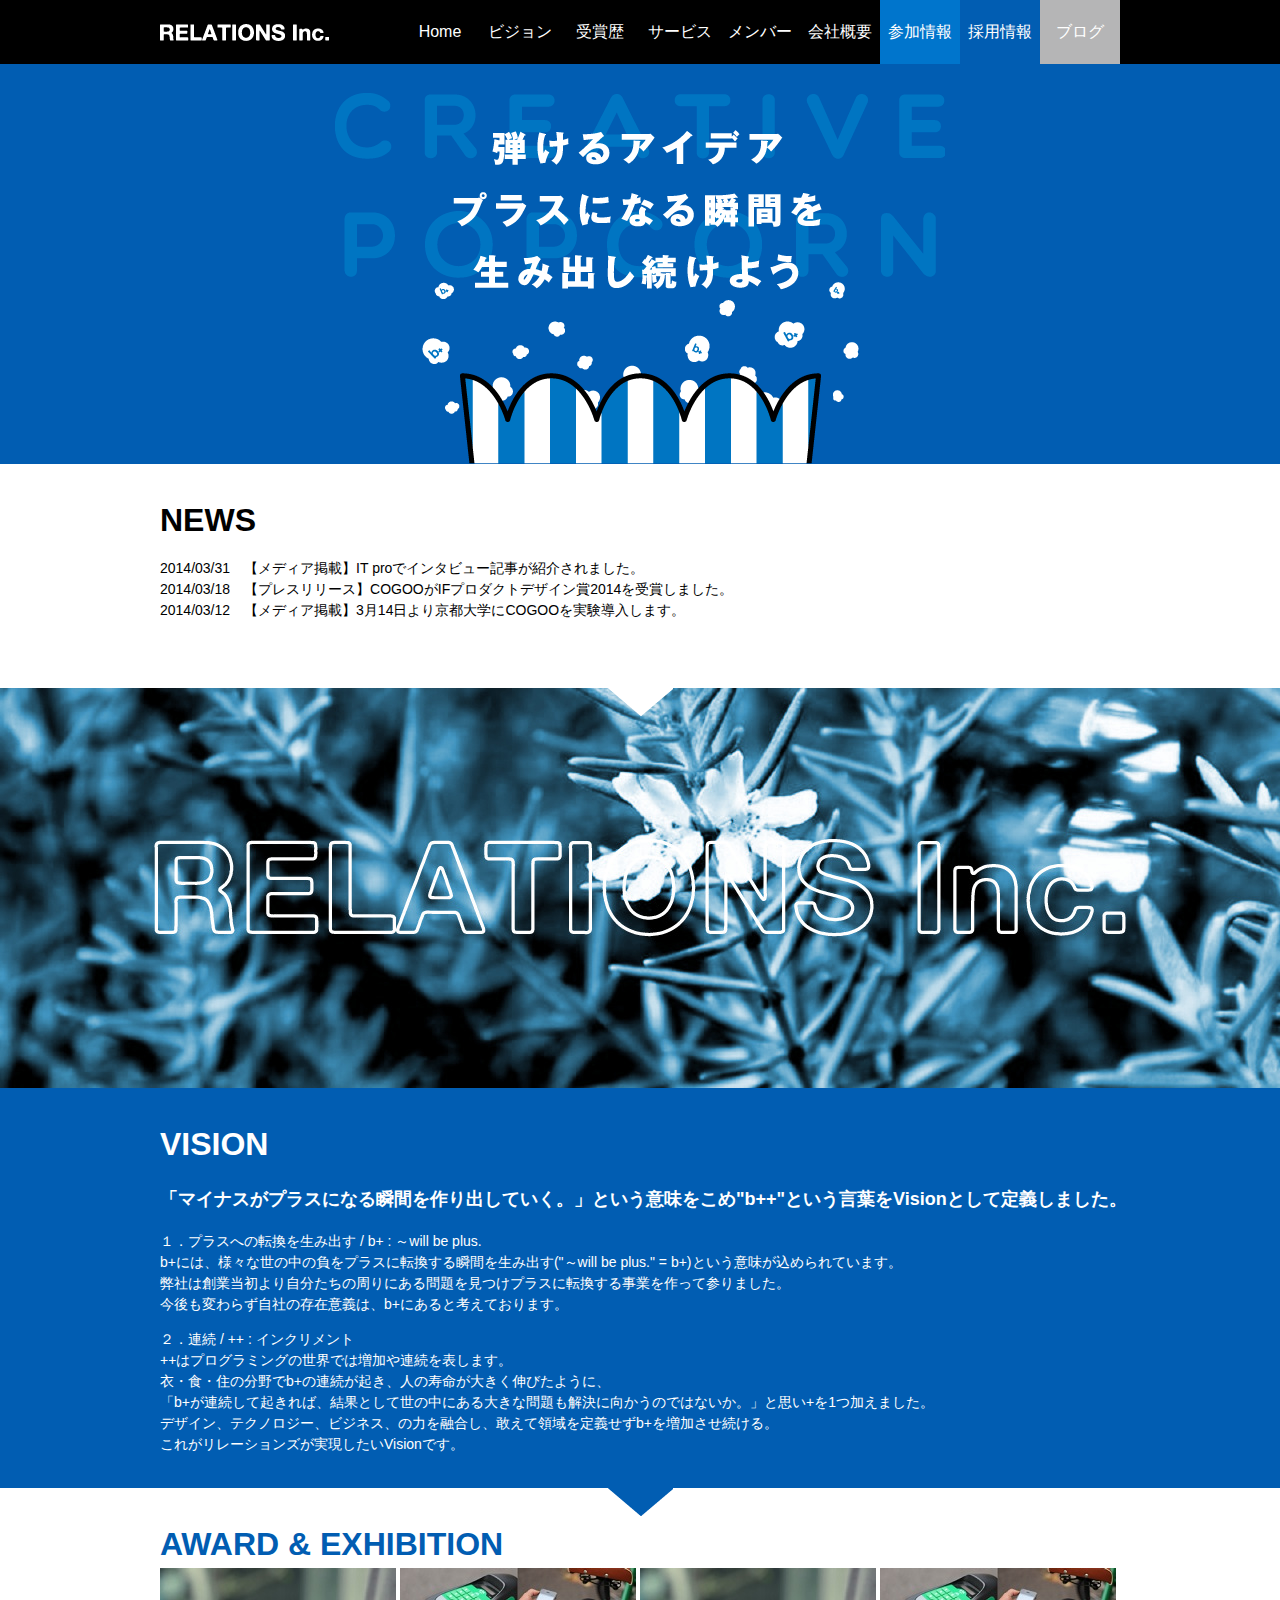
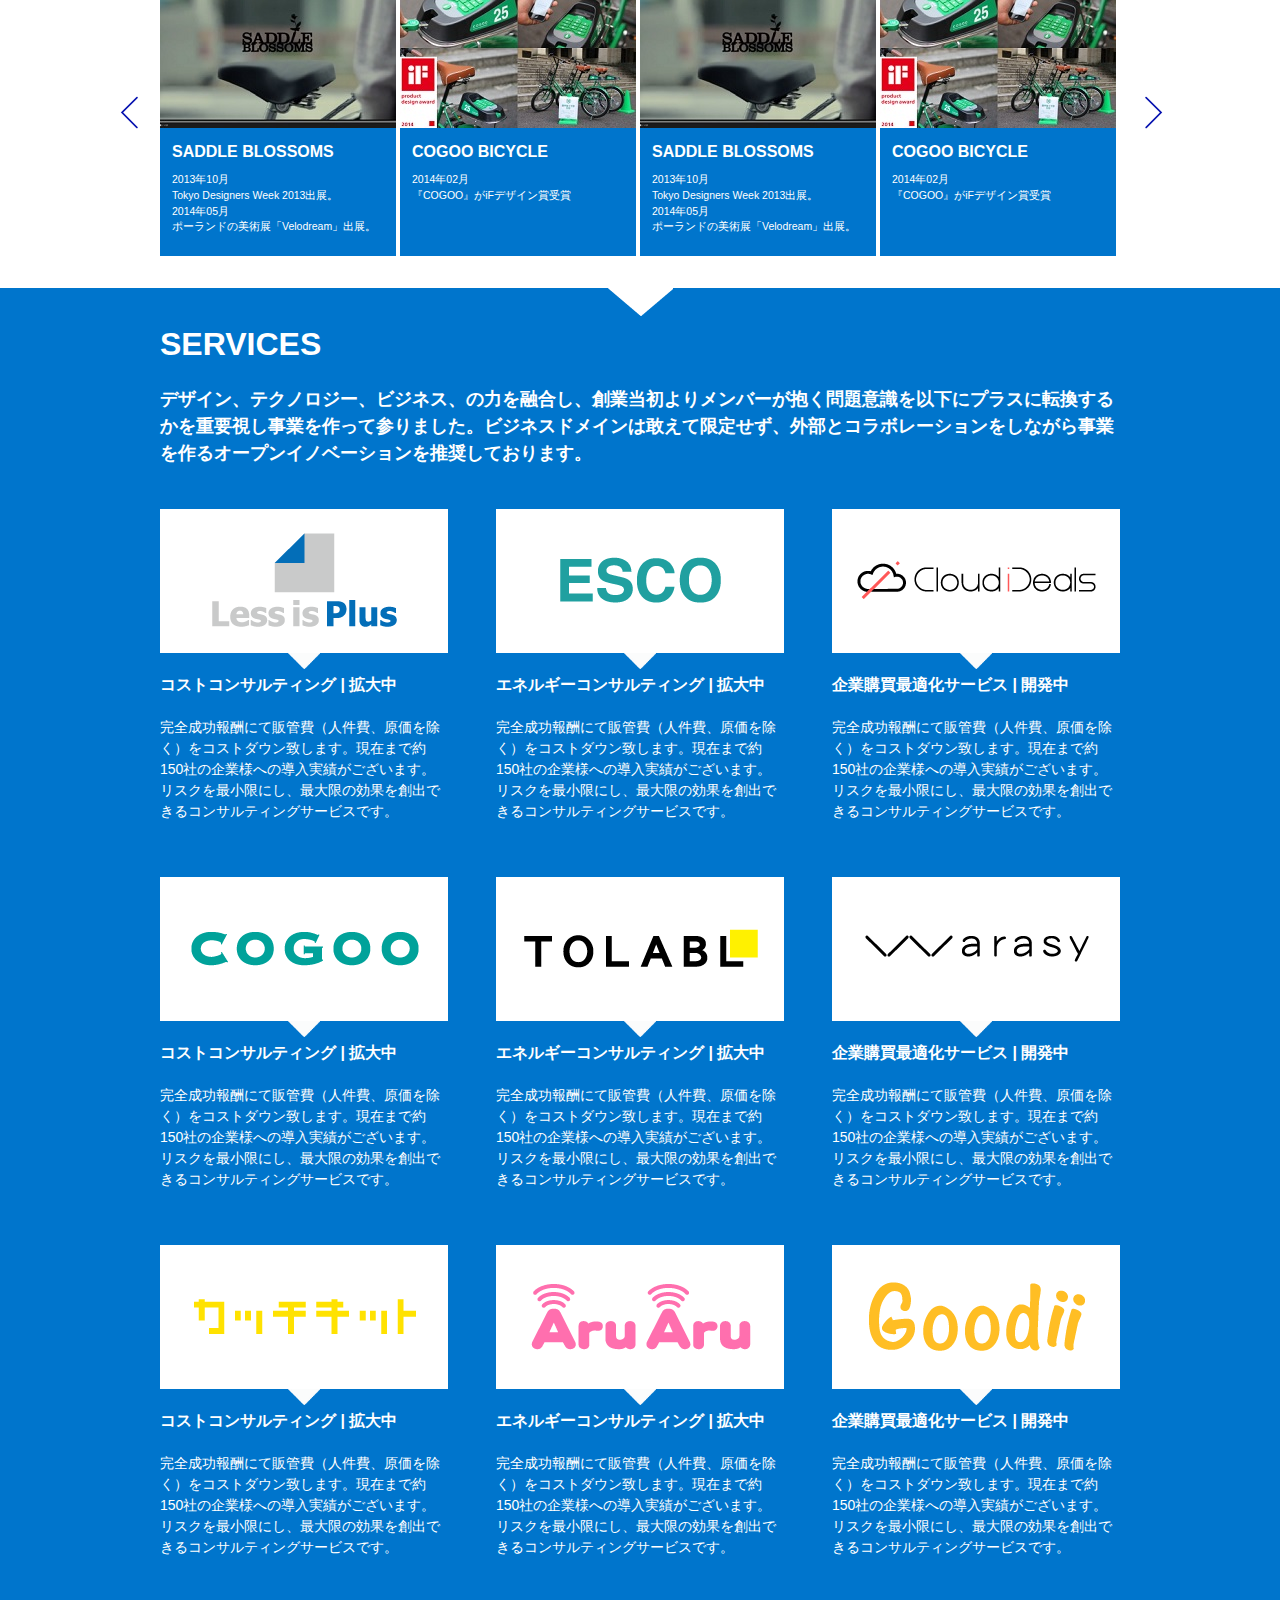
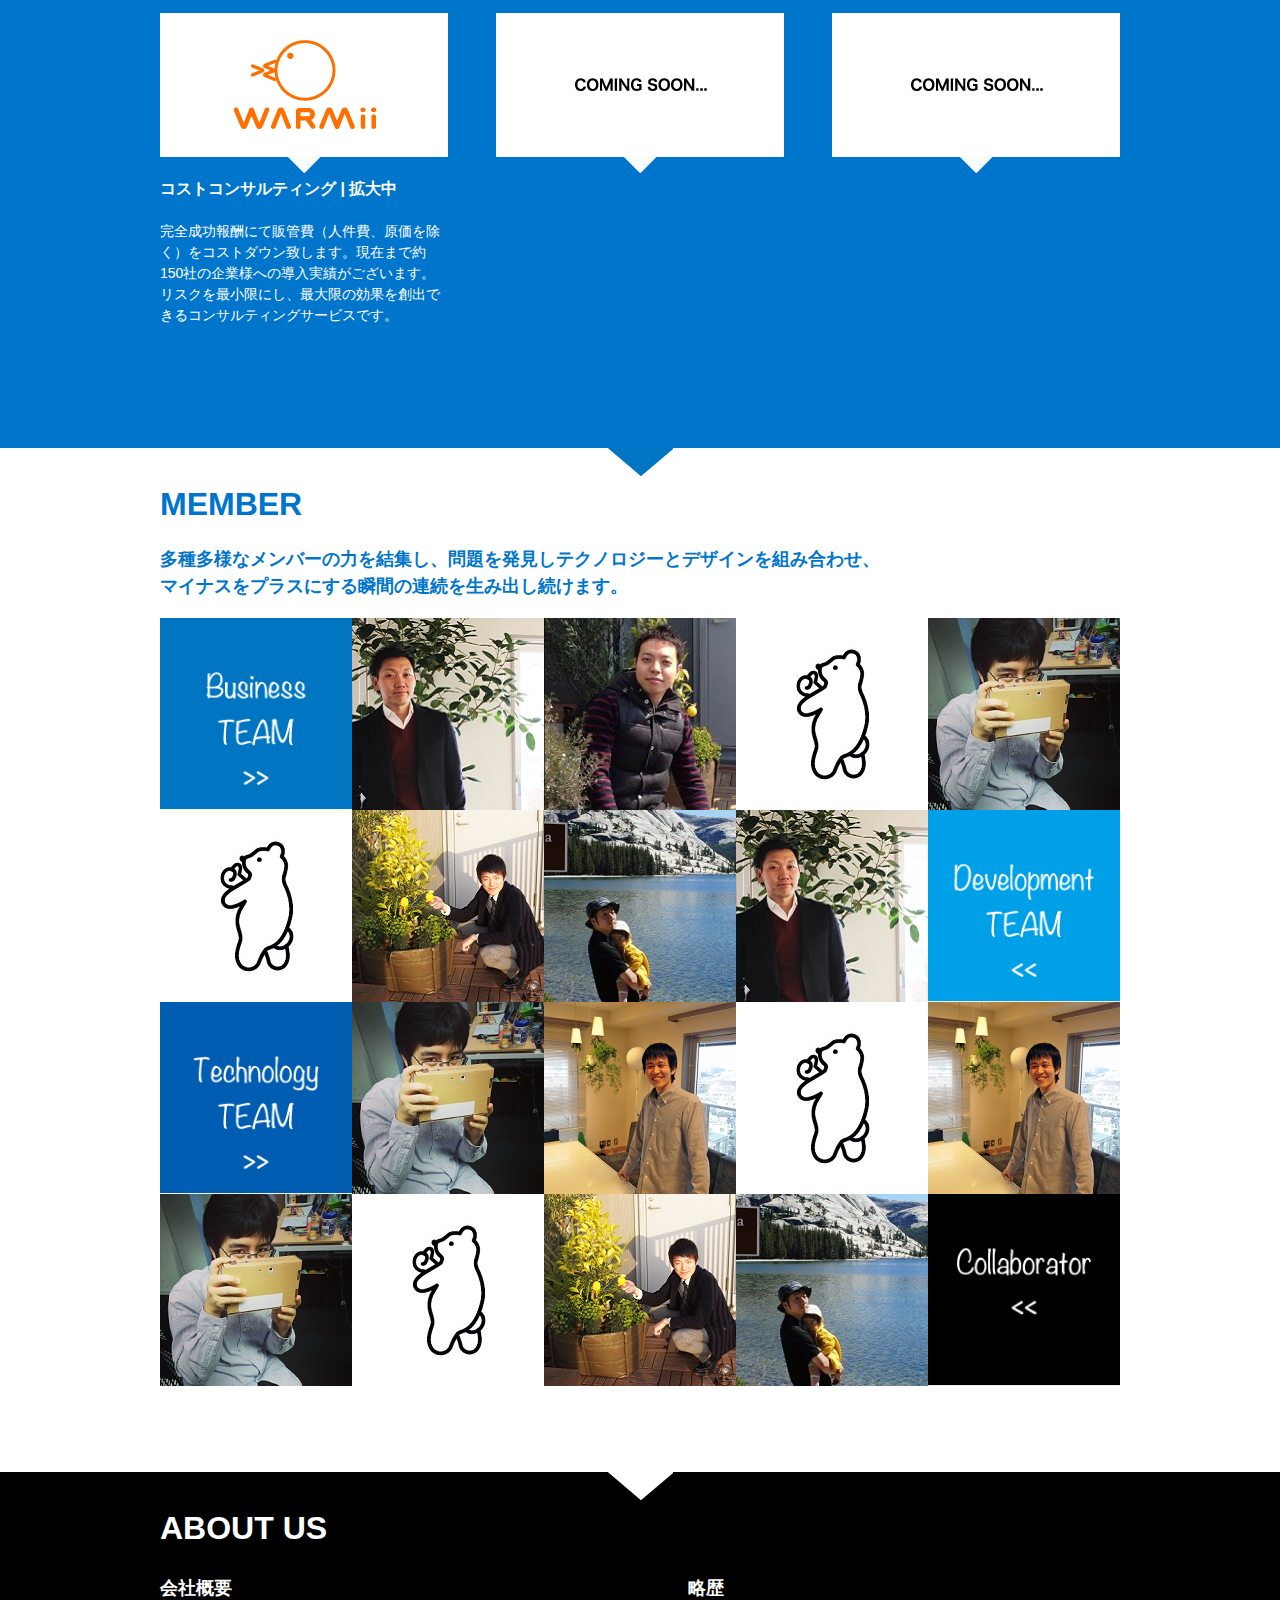
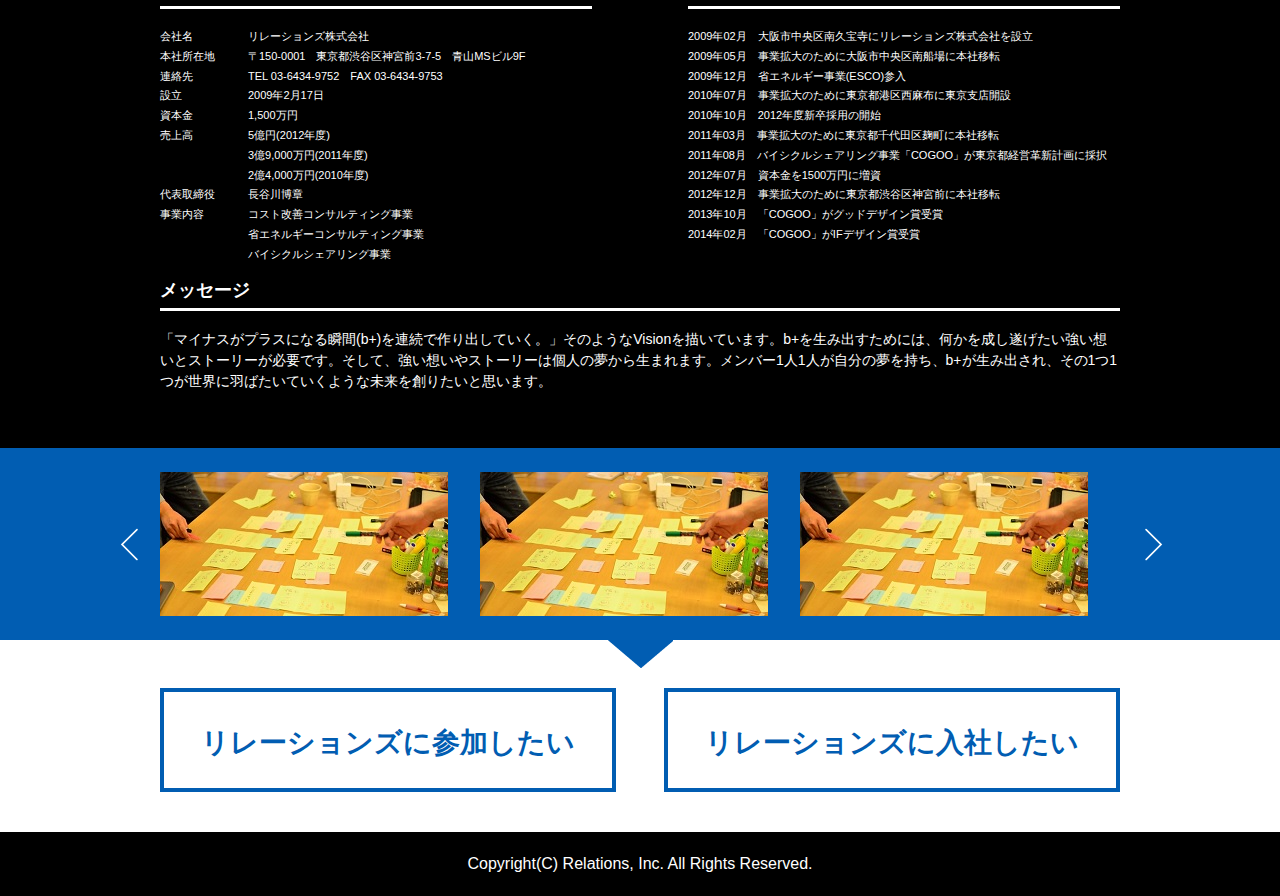
==== commit 1fd9e648: "testes" ====
--- a/index.html
+++ b/index.html
@@ -31,7 +31,7 @@
 </div>
 </div>
 
-<div id="home" class="block"><p></p>
+<div id="home" class="block">
 </div>
 
 <div id="news" class="block">
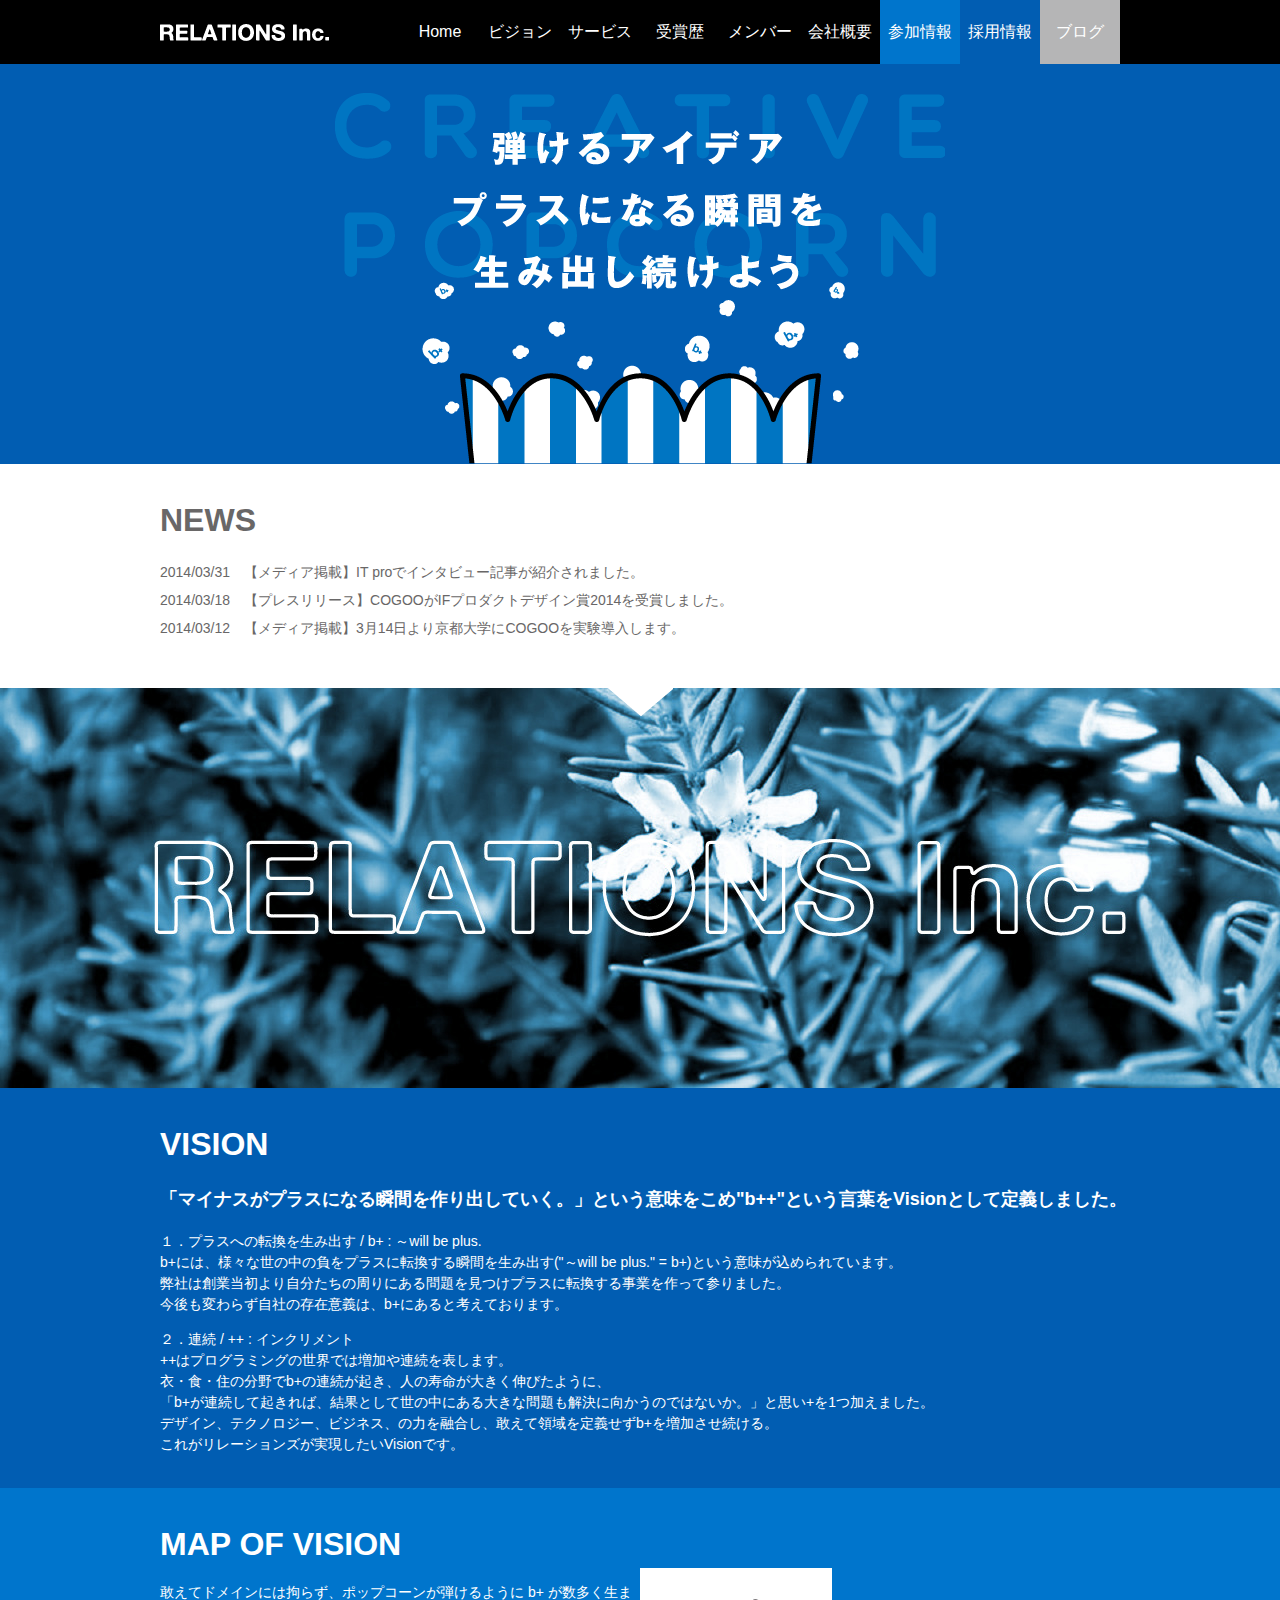
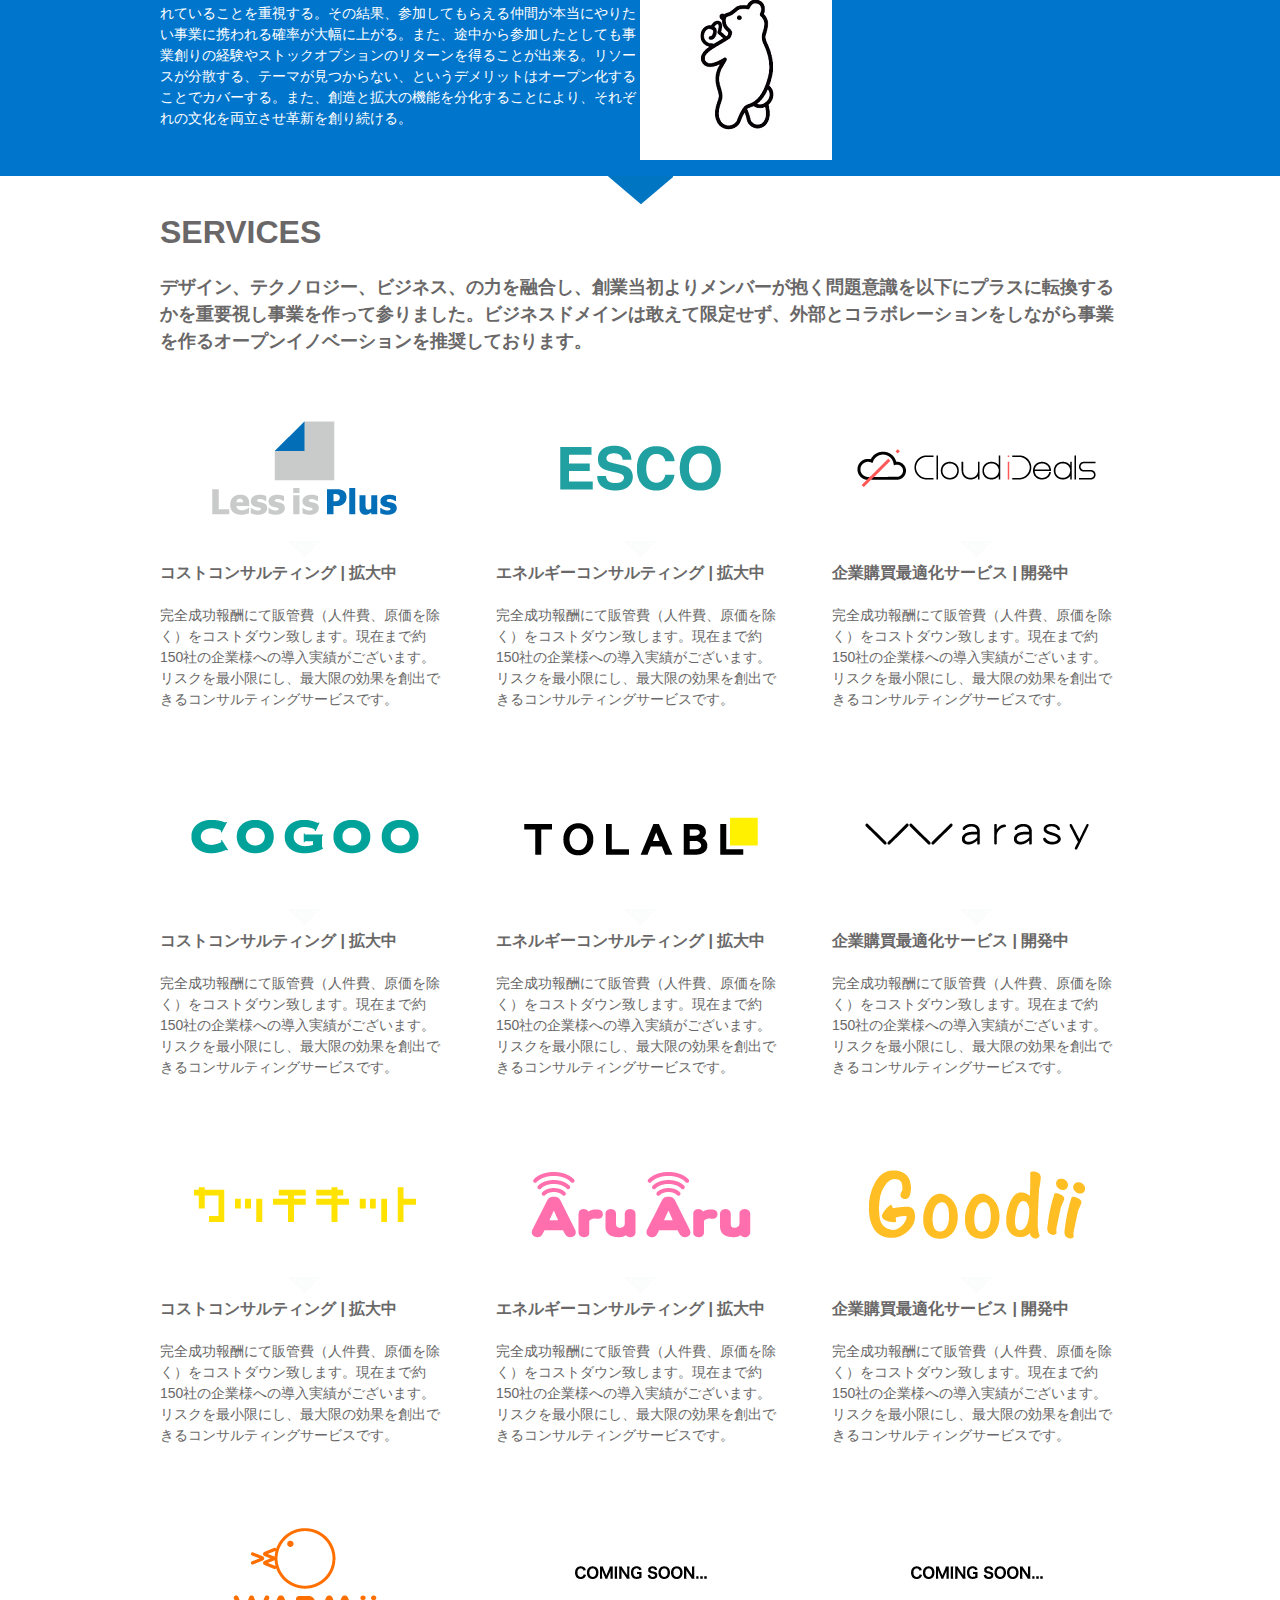
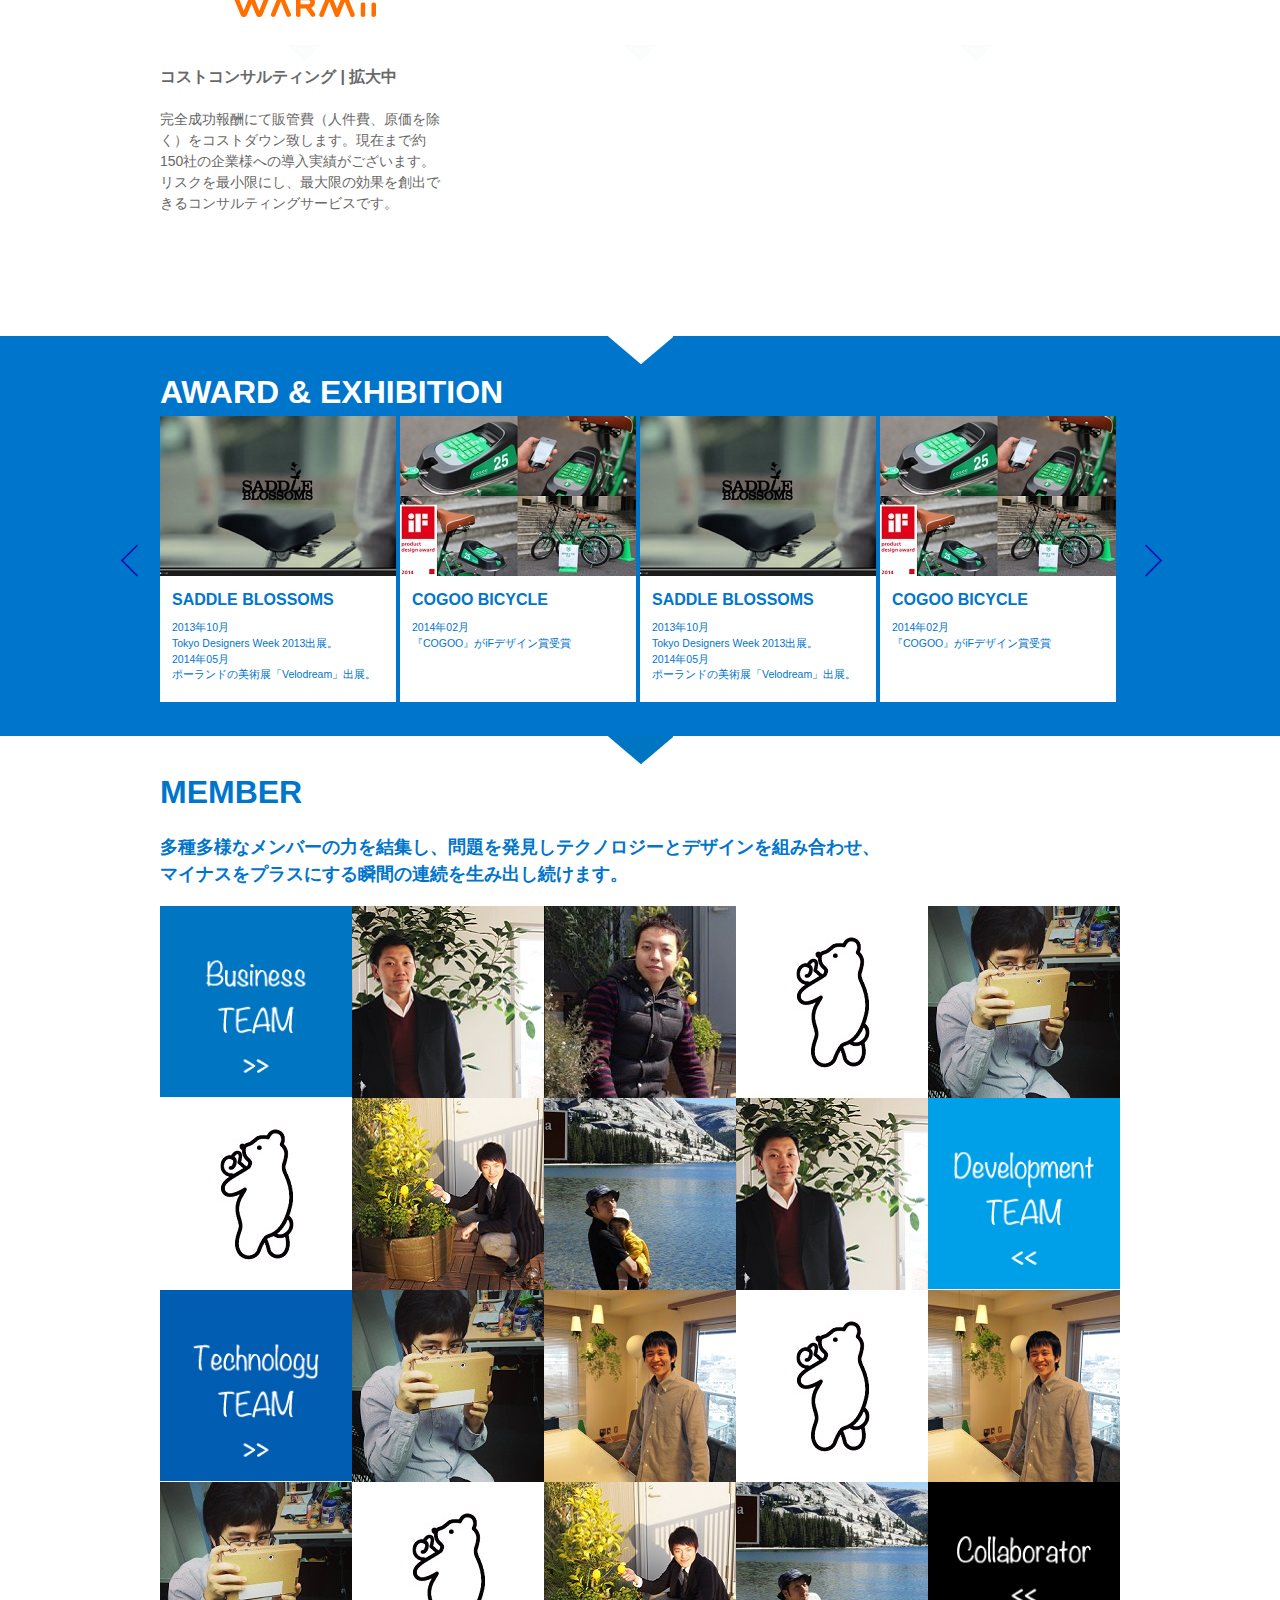
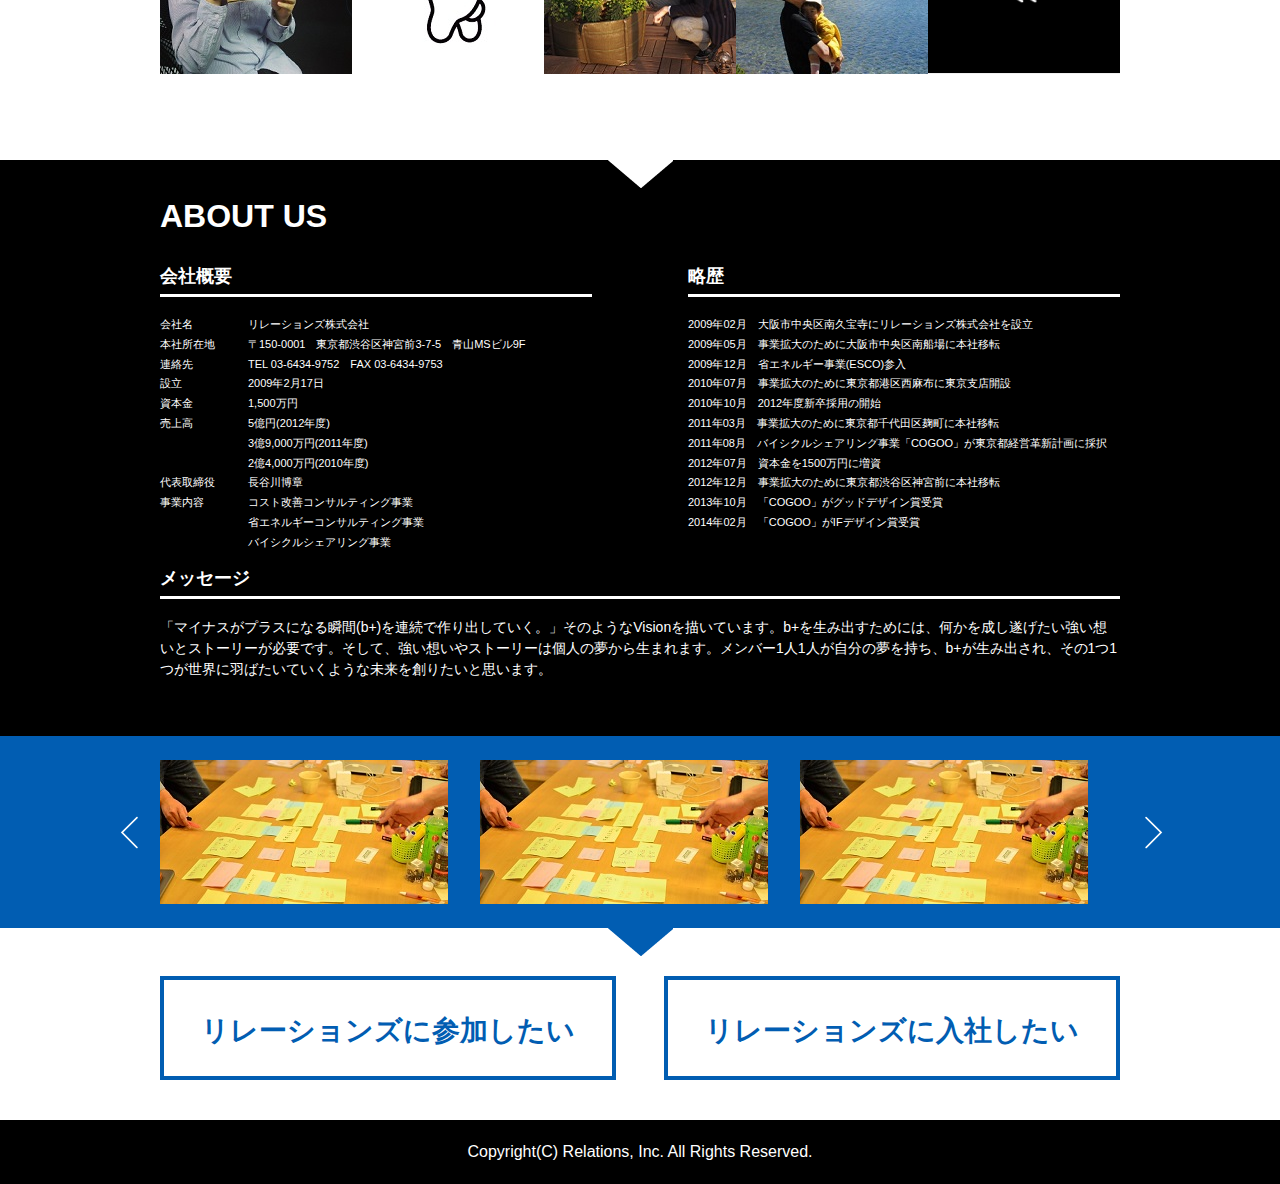
==== commit d50f5f2c: "add join page, append recruit contents, modify index page." ====
--- a/index.html
+++ b/index.html
@@ -20,12 +20,12 @@
 	<ul id="menu_list">
 		<li><a href="#home">Home</a></li>
 		<li><a href="#vision">ビジョン</a></li>
+    <li><a href="#service">サービス</a></li>
 		<li><a href="#award">受賞歴</a></li>
-		<li><a href="#service">サービス</a></li>
 		<li><a href="#member">メンバー</a></li>
 		<li><a href="#aboutus">会社概要</a></li>
-		<li class="join">参加情報</li>
-		<li class="recruit">採用情報</li>
+    <li class="join"><a href="join.html">参加情報</a></li>
+    <li class="recruit"><a href="recruit.html">採用情報</a></li>
 		<li class="blog">ブログ</li>
 	</ul>
 </div>
@@ -68,92 +68,16 @@
 	</p>
 </div>
 
-<div id="award" class="block">
-	<h2>AWARD &amp; EXHIBITION</h2>
-	<div id="award_scroll">
-		<div id="award_scr_l"></div>
-		<div id="award_scr_c">
-			<div id="award_scr_in">
-				<div class="award_content">
-					<img class="award_img" src="img/award_sb.jpg" alt="SADDLE BLOSSOMS" />
-					<div class="award_text">
-						<p class="award_title">SADDLE BLOSSOMS</p>
-						<p class="award_detail">
-							2013年10月<br />Tokyo Designers Week 2013出展。<br />
-							2014年05月<br />ポーランドの美術展「Velodream」出展。<br />
-						</p>
-					</div>
-				</div>
-				<div class="award_content">
-					<img class="award_img" src="img/award_co_if.jpg" alt="COGOO BICYCLE" />
-					<div class="award_text">
-						<p class="award_title">COGOO BICYCLE</p>
-						<p class="award_detail">
-							2014年02月<br />『COGOO』がiFデザイン賞受賞<br />
-						</p>
-					</div>
-				</div>
-				<div class="award_content">
-					<img class="award_img" src="img/award_sb.jpg" alt="SADDLE BLOSSOMS" />
-					<div class="award_text">
-						<p class="award_title">SADDLE BLOSSOMS</p>
-						<p class="award_detail">
-							2013年10月<br />Tokyo Designers Week 2013出展。<br />
-							2014年05月<br />ポーランドの美術展「Velodream」出展。<br />
-						</p>
-					</div>
-				</div>
-				<div class="award_content">
-					<img class="award_img" src="img/award_co_if.jpg" alt="COGOO BICYCLE" />
-					<div class="award_text">
-						<p class="award_title">COGOO BICYCLE</p>
-						<p class="award_detail">
-							2014年02月<br />『COGOO』がiFデザイン賞受賞<br />
-						</p>
-					</div>
-				</div>
-				<div class="award_content">
-					<img class="award_img" src="img/award_sb.jpg" alt="SADDLE BLOSSOMS" />
-					<div class="award_text">
-						<p class="award_title">SADDLE BLOSSOMS</p>
-						<p class="award_detail">
-							2013年10月<br />Tokyo Designers Week 2013出展。<br />
-							2014年05月<br />ポーランドの美術展「Velodream」出展。<br />
-						</p>
-					</div>
-				</div>
-				<div class="award_content">
-					<img class="award_img" src="img/award_co_if.jpg" alt="COGOO BICYCLE" />
-					<div class="award_text">
-						<p class="award_title">COGOO BICYCLE</p>
-						<p class="award_detail">
-							2014年02月<br />『COGOO』がiFデザイン賞受賞<br />
-						</p>
-					</div>
-				</div>
-				<div class="award_content">
-					<img class="award_img" src="img/award_sb.jpg" alt="SADDLE BLOSSOMS" />
-					<div class="award_text">
-						<p class="award_title">SADDLE BLOSSOMS</p>
-						<p class="award_detail">
-							2013年10月<br />Tokyo Designers Week 2013出展。<br />
-							2014年05月<br />ポーランドの美術展「Velodream」出展。<br />
-						</p>
-					</div>
-				</div>
-				<div class="award_content">
-					<img class="award_img" src="img/award_co_if.jpg" alt="COGOO BICYCLE" />
-					<div class="award_text">
-						<p class="award_title">COGOO BICYCLE</p>
-						<p class="award_detail">
-							2014年02月<br />『COGOO』がiFデザイン賞受賞<br />
-						</p>
-					</div>
-				</div>
-			</div>
-		</div>
-		<div id="award_scr_r"></div>
-	</div>
+<div id="map_of_vision" class="block">
+  <h2>MAP OF VISION</h2>
+  <div id="mov_left">
+    <p>
+      敢えてドメインには拘らず、ポップコーンが弾けるように b+ が数多く生まれていることを重視する。その結果、参加してもらえる仲間が本当にやりたい事業に携われる確率が大幅に上がる。また、途中から参加したとしても事業創りの経験やストックオプションのリターンを得ることが出来る。リソースが分散する、テーマが見つからない、というデメリットはオープン化することでカバーする。また、創造と拡大の機能を分化することにより、それぞれの文化を両立させ革新を創り続ける。
+    </p>
+  </div>
+  <div id="mov_right">
+    <img src="img/mem_cogoo.jpg" />
+  </div>
 </div>
 
 <div id="service" class="block">
@@ -231,6 +155,94 @@
 			</div></td>
 		</tr>
 	</table>
+</div>
+
+<div id="award" class="block">
+  <h2>AWARD &amp; EXHIBITION</h2>
+  <div id="award_scroll">
+    <div id="award_scr_l"></div>
+    <div id="award_scr_c">
+      <div id="award_scr_in">
+        <div class="award_content">
+          <img class="award_img" src="img/award_sb.jpg" alt="SADDLE BLOSSOMS" />
+          <div class="award_text">
+            <p class="award_title">SADDLE BLOSSOMS</p>
+            <p class="award_detail">
+              2013年10月<br />Tokyo Designers Week 2013出展。<br />
+              2014年05月<br />ポーランドの美術展「Velodream」出展。<br />
+            </p>
+          </div>
+        </div>
+        <div class="award_content">
+          <img class="award_img" src="img/award_co_if.jpg" alt="COGOO BICYCLE" />
+          <div class="award_text">
+            <p class="award_title">COGOO BICYCLE</p>
+            <p class="award_detail">
+              2014年02月<br />『COGOO』がiFデザイン賞受賞<br />
+            </p>
+          </div>
+        </div>
+        <div class="award_content">
+          <img class="award_img" src="img/award_sb.jpg" alt="SADDLE BLOSSOMS" />
+          <div class="award_text">
+            <p class="award_title">SADDLE BLOSSOMS</p>
+            <p class="award_detail">
+              2013年10月<br />Tokyo Designers Week 2013出展。<br />
+              2014年05月<br />ポーランドの美術展「Velodream」出展。<br />
+            </p>
+          </div>
+        </div>
+        <div class="award_content">
+          <img class="award_img" src="img/award_co_if.jpg" alt="COGOO BICYCLE" />
+          <div class="award_text">
+            <p class="award_title">COGOO BICYCLE</p>
+            <p class="award_detail">
+              2014年02月<br />『COGOO』がiFデザイン賞受賞<br />
+            </p>
+          </div>
+        </div>
+        <div class="award_content">
+          <img class="award_img" src="img/award_sb.jpg" alt="SADDLE BLOSSOMS" />
+          <div class="award_text">
+            <p class="award_title">SADDLE BLOSSOMS</p>
+            <p class="award_detail">
+              2013年10月<br />Tokyo Designers Week 2013出展。<br />
+              2014年05月<br />ポーランドの美術展「Velodream」出展。<br />
+            </p>
+          </div>
+        </div>
+        <div class="award_content">
+          <img class="award_img" src="img/award_co_if.jpg" alt="COGOO BICYCLE" />
+          <div class="award_text">
+            <p class="award_title">COGOO BICYCLE</p>
+            <p class="award_detail">
+              2014年02月<br />『COGOO』がiFデザイン賞受賞<br />
+            </p>
+          </div>
+        </div>
+        <div class="award_content">
+          <img class="award_img" src="img/award_sb.jpg" alt="SADDLE BLOSSOMS" />
+          <div class="award_text">
+            <p class="award_title">SADDLE BLOSSOMS</p>
+            <p class="award_detail">
+              2013年10月<br />Tokyo Designers Week 2013出展。<br />
+              2014年05月<br />ポーランドの美術展「Velodream」出展。<br />
+            </p>
+          </div>
+        </div>
+        <div class="award_content">
+          <img class="award_img" src="img/award_co_if.jpg" alt="COGOO BICYCLE" />
+          <div class="award_text">
+            <p class="award_title">COGOO BICYCLE</p>
+            <p class="award_detail">
+              2014年02月<br />『COGOO』がiFデザイン賞受賞<br />
+            </p>
+          </div>
+        </div>
+      </div>
+    </div>
+    <div id="award_scr_r"></div>
+  </div>
 </div>
 
 <div id="member" class="block">
@@ -435,8 +447,8 @@
 </div>
 
 <div id="join" class="block">
-	<div id="join_join" class="block">リレーションズに参加したい</div>
-	<div id="join_recruit" class="block">リレーションズに入社したい</div>
+	<a href="join.html"><div id="join_join" class="block">リレーションズに参加したい</div></a>
+	<a href="recruit.html"><div id="join_recruit" class="block">リレーションズに入社したい</div></a>
 </div>
 
 <div id="footer" class="block">
--- a/style.css
+++ b/style.css
@@ -4,6 +4,7 @@
 #015DB2
 #B5B5B6
 #000000
+#898787
 */
 
 body{
@@ -11,6 +12,7 @@
 	border: 0;
 	padding: 0;
 	padding-top: 64px;
+	color: #696767;
 	background-color: #FFFFFF;
 
 	font-family: 'Arial', 'Helvetica', 'ヒラギノ角ゴ', 'メイリオ';
@@ -103,7 +105,6 @@
 
 div#news{
 	height: 224px;
-	color: #000000;
 }
 
 div#pic{
@@ -118,18 +119,23 @@
 	background-color: #015DB2;
 }
 
+div#map_of_vision{
+	height: 288px;
+	color: #FFFFFF;
+	background-color: #0075CC;
+}
+
 div#award{
 	height: 400px;
-	color: #015DB2;
-	background-image: url('img/arrow_blue.png');
+	color: #FFFFFF;
+	background-color: #0075CC;
+	background-image: url('img/arrow_white.png');
 	background-position: center top;
 }
 
 div#service{
 	height: 1760px;
-	color: #FFFFFF;
-	background-color: #0075CC;
-	background-image: url('img/arrow_white.png');
+	background-image: url('img/arrow_blue2.png');
 	background-position: center top;
 }
 
@@ -237,6 +243,10 @@
 
 
 
+div#news p{
+	line-height: 2em;
+}
+
 div#pic_arrow{
 	margin: 0 auto;
 	width: 128px;
@@ -247,6 +257,18 @@
 
 
 
+div#mov_left{
+	float: left;
+	width: 480px;
+}
+
+div#mov_right{
+	float: right;
+	width: 480px;
+}
+
+
+
 div#award_scroll{
 	margin-left: -64px;
 	width: 1088px;
@@ -281,7 +303,7 @@
 	position: absolute;
 	width: 1920px;
 	height: 288px;
-	background-color: #FFFFFF;
+	background-color: #0075CC;
 }
 
 div.award_content{
@@ -302,8 +324,8 @@
 	padding: 12px;
 	width: 212px;
 	height: 102px;
-	color: #FFFFFF;
-	background-color: #0075CC;
+	color: #0075CC;
+	background-color: #FFFFFF;
 }
 
 p.award_title{
@@ -382,6 +404,8 @@
 	height: 112px;
 	line-height: 1.5em;
 }
+
+
 
 table#member_table tr{
 	margin: 0;
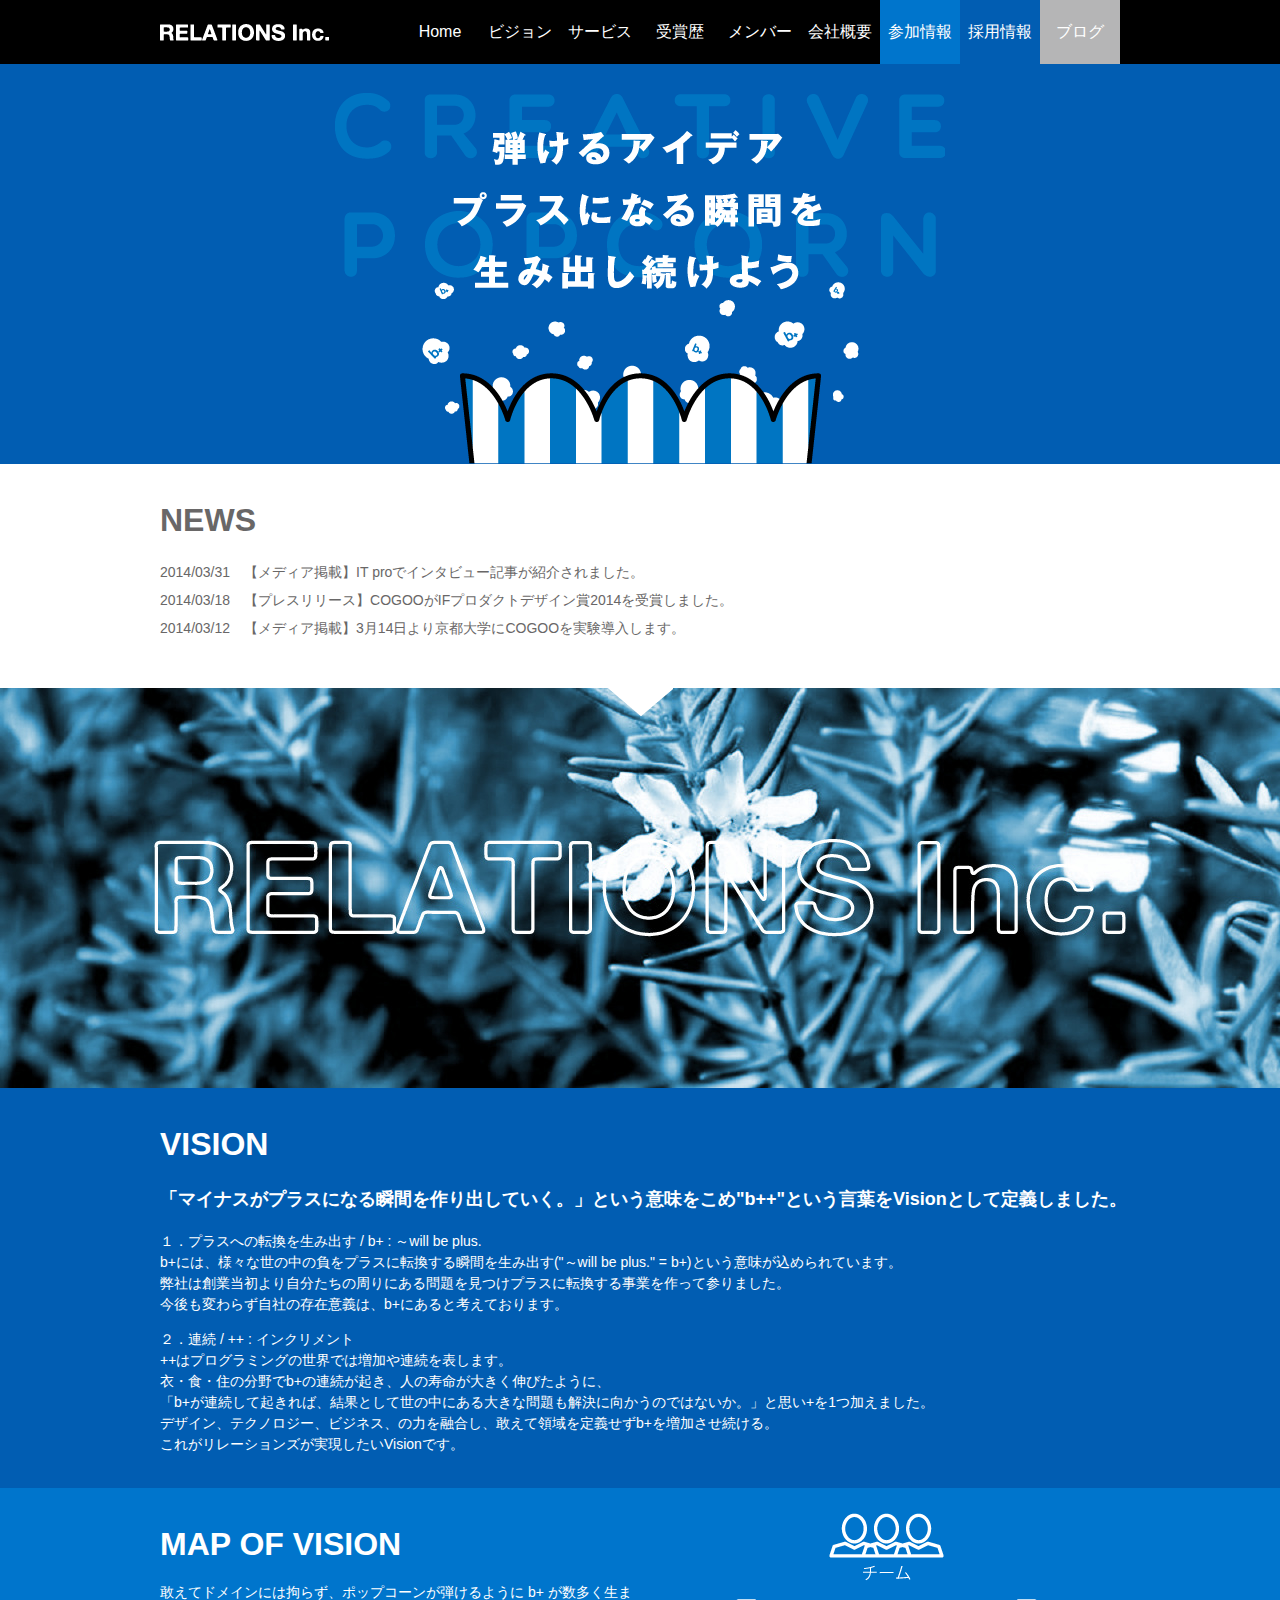
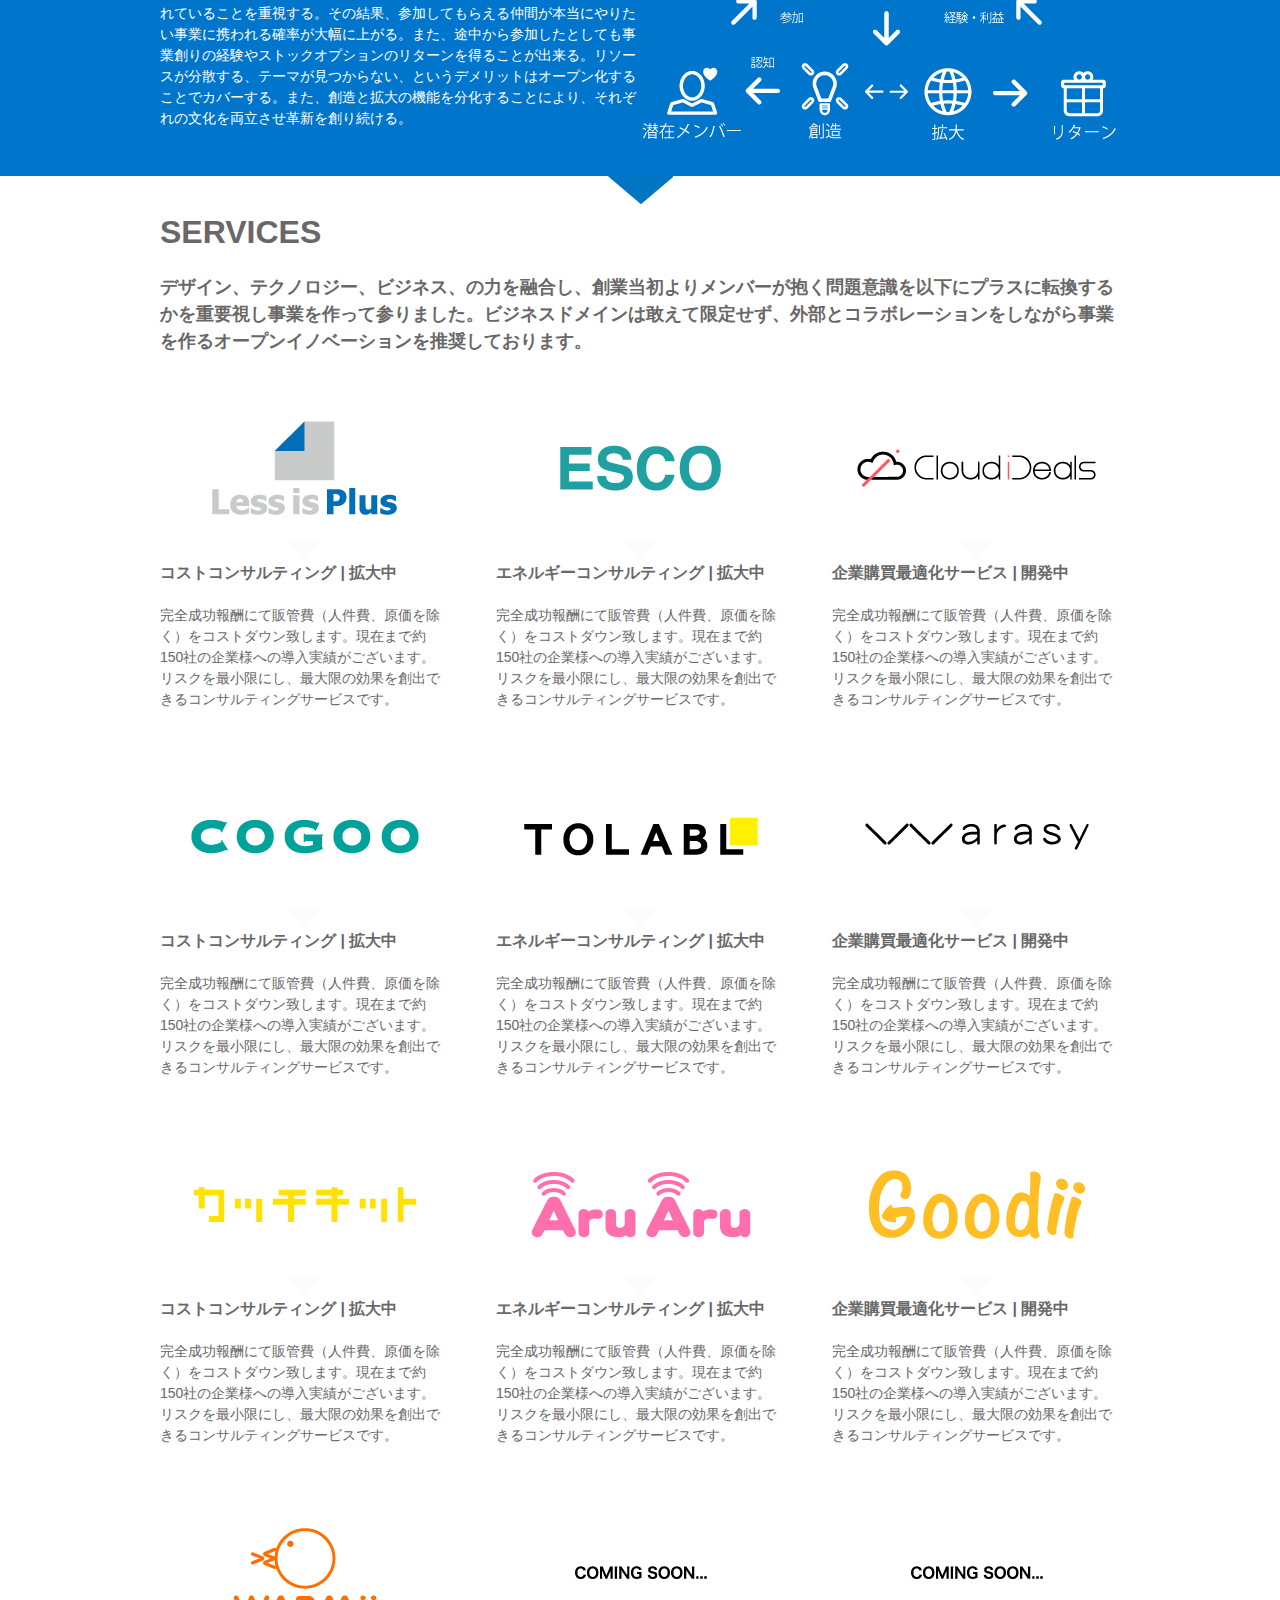
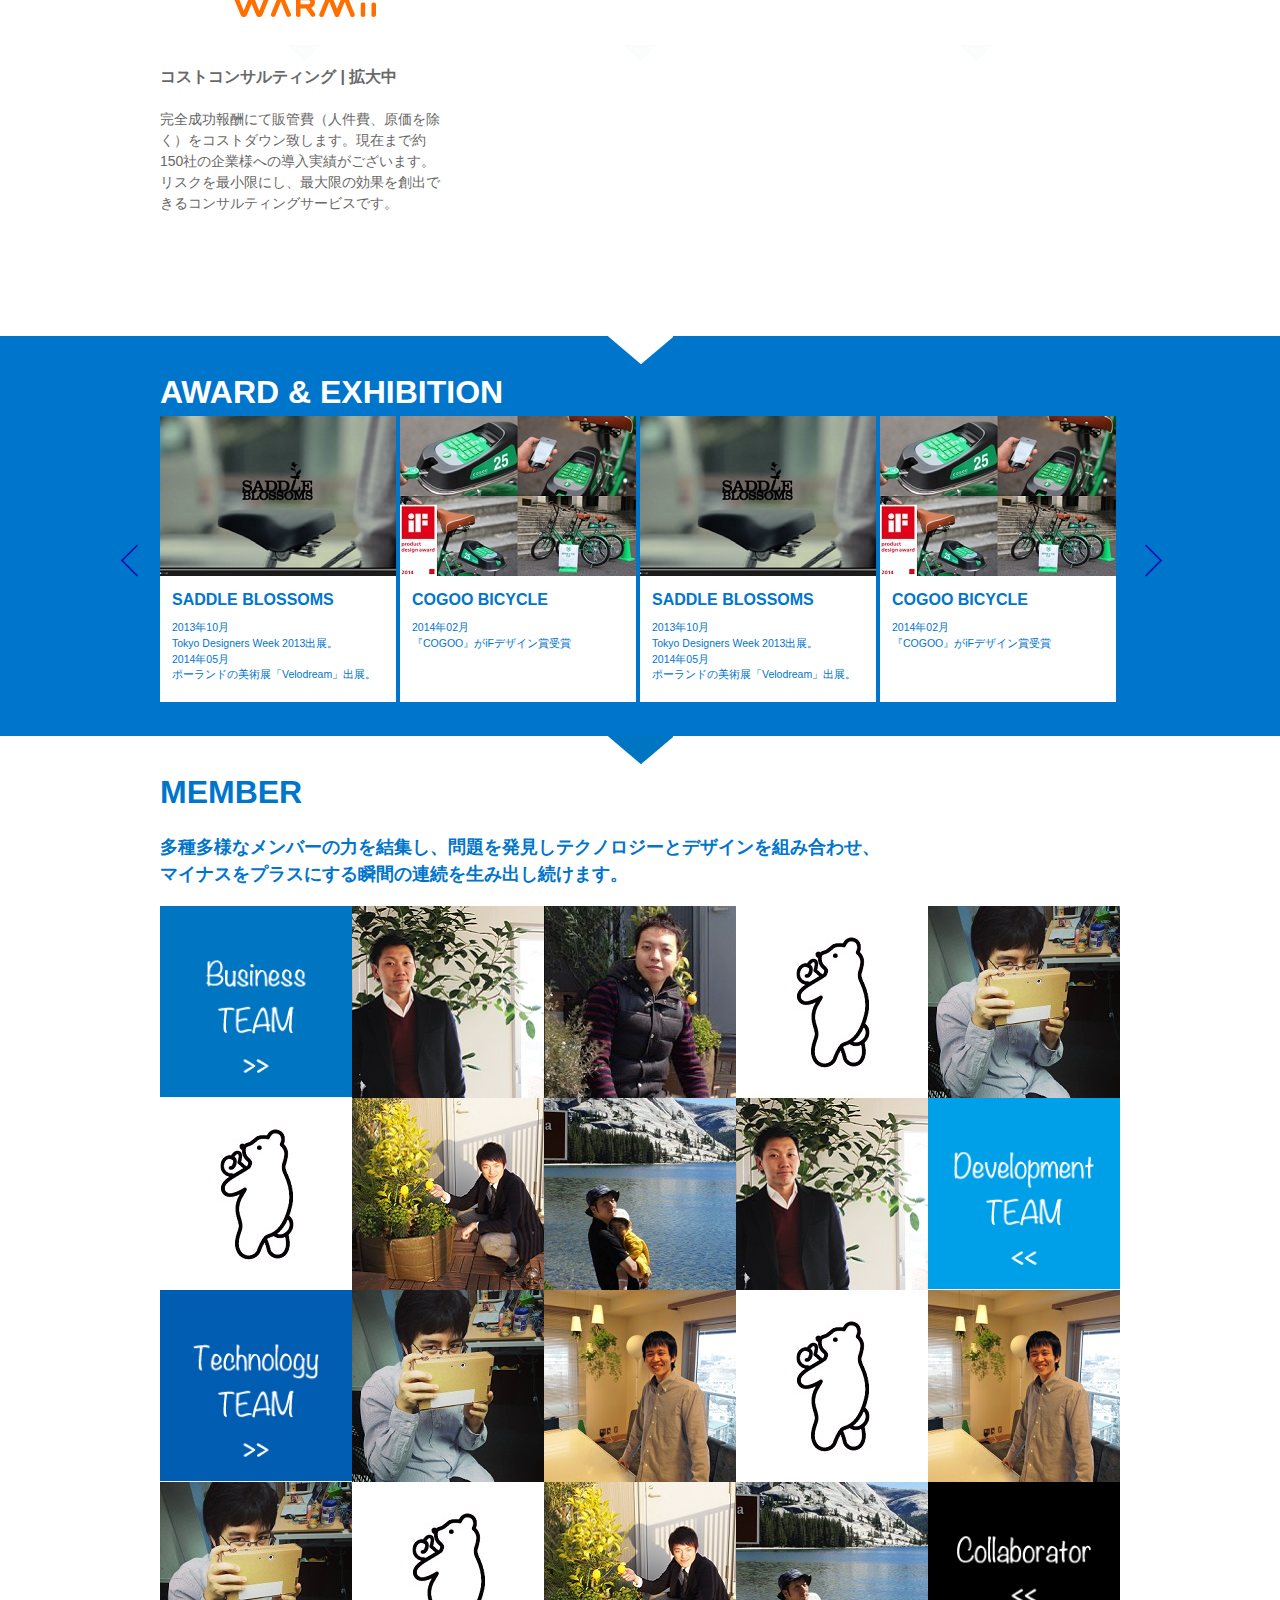
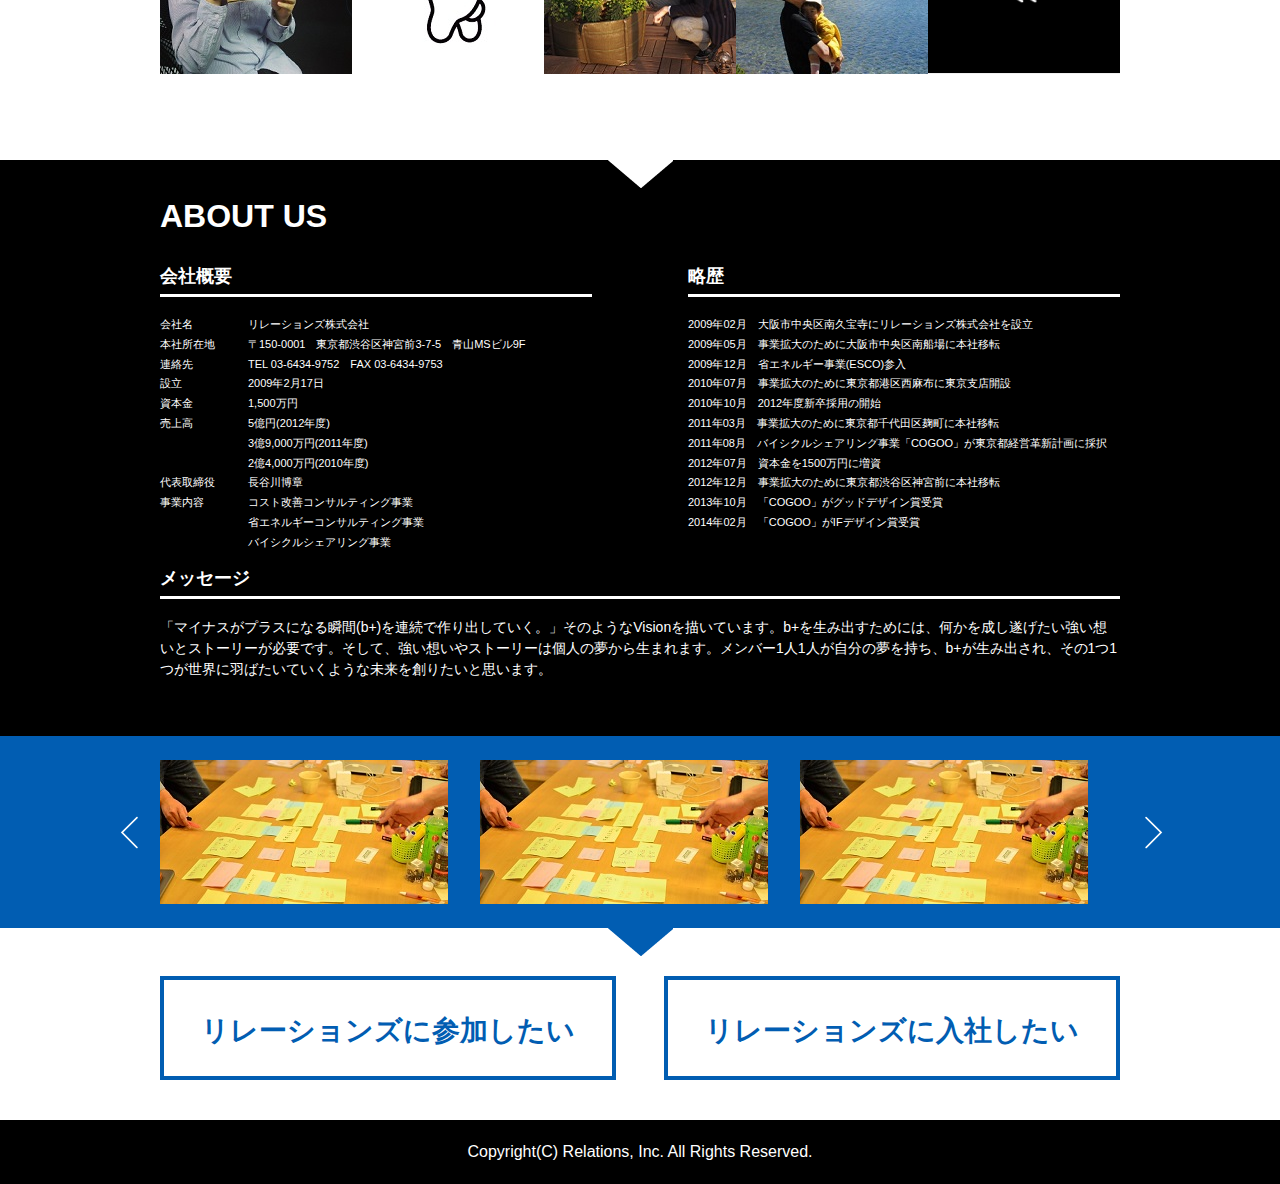
==== commit e04b90c7: "add vision image to index" ====
--- a/index.html
+++ b/index.html
@@ -69,14 +69,14 @@
 </div>
 
 <div id="map_of_vision" class="block">
-  <h2>MAP OF VISION</h2>
   <div id="mov_left">
+    <h2>MAP OF VISION</h2>
     <p>
       敢えてドメインには拘らず、ポップコーンが弾けるように b+ が数多く生まれていることを重視する。その結果、参加してもらえる仲間が本当にやりたい事業に携われる確率が大幅に上がる。また、途中から参加したとしても事業創りの経験やストックオプションのリターンを得ることが出来る。リソースが分散する、テーマが見つからない、というデメリットはオープン化することでカバーする。また、創造と拡大の機能を分化することにより、それぞれの文化を両立させ革新を創り続ける。
     </p>
   </div>
   <div id="mov_right">
-    <img src="img/mem_cogoo.jpg" />
+    <img src="img/visionver3.png" />
   </div>
 </div>
 
